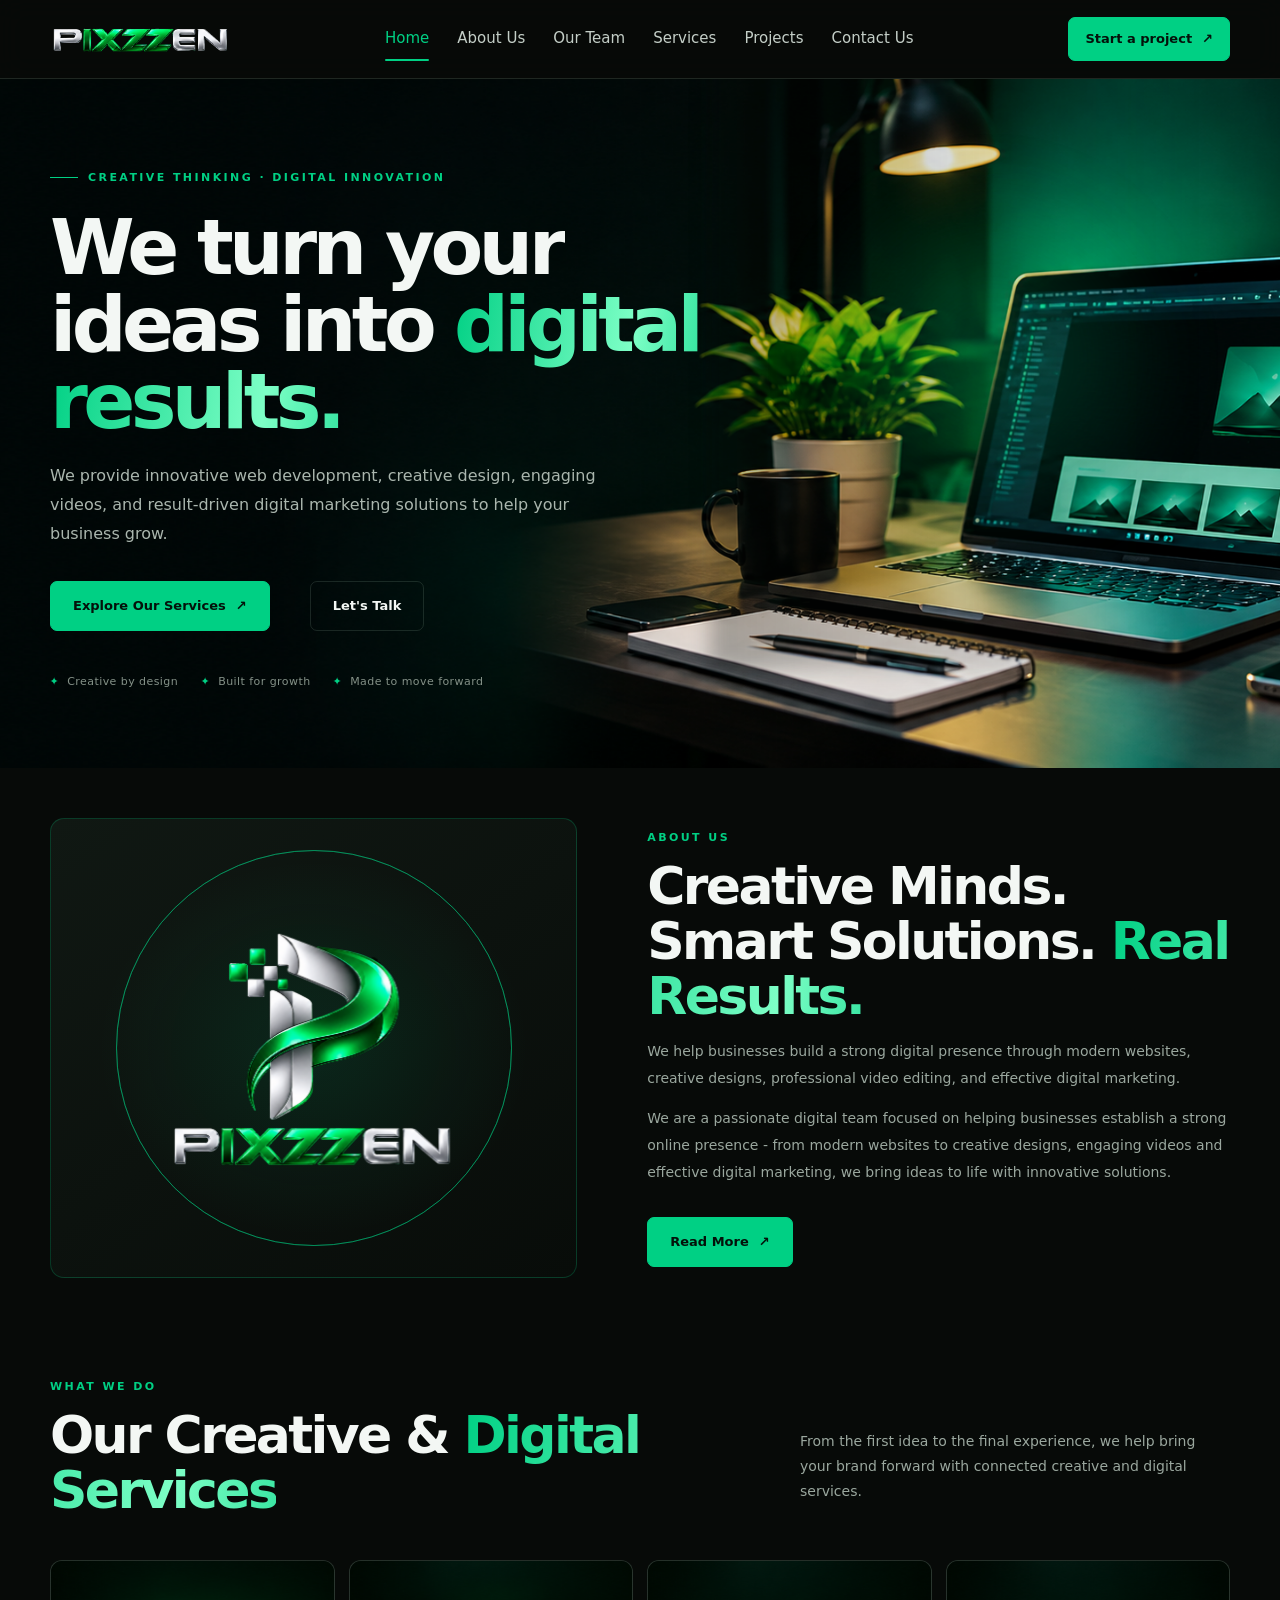
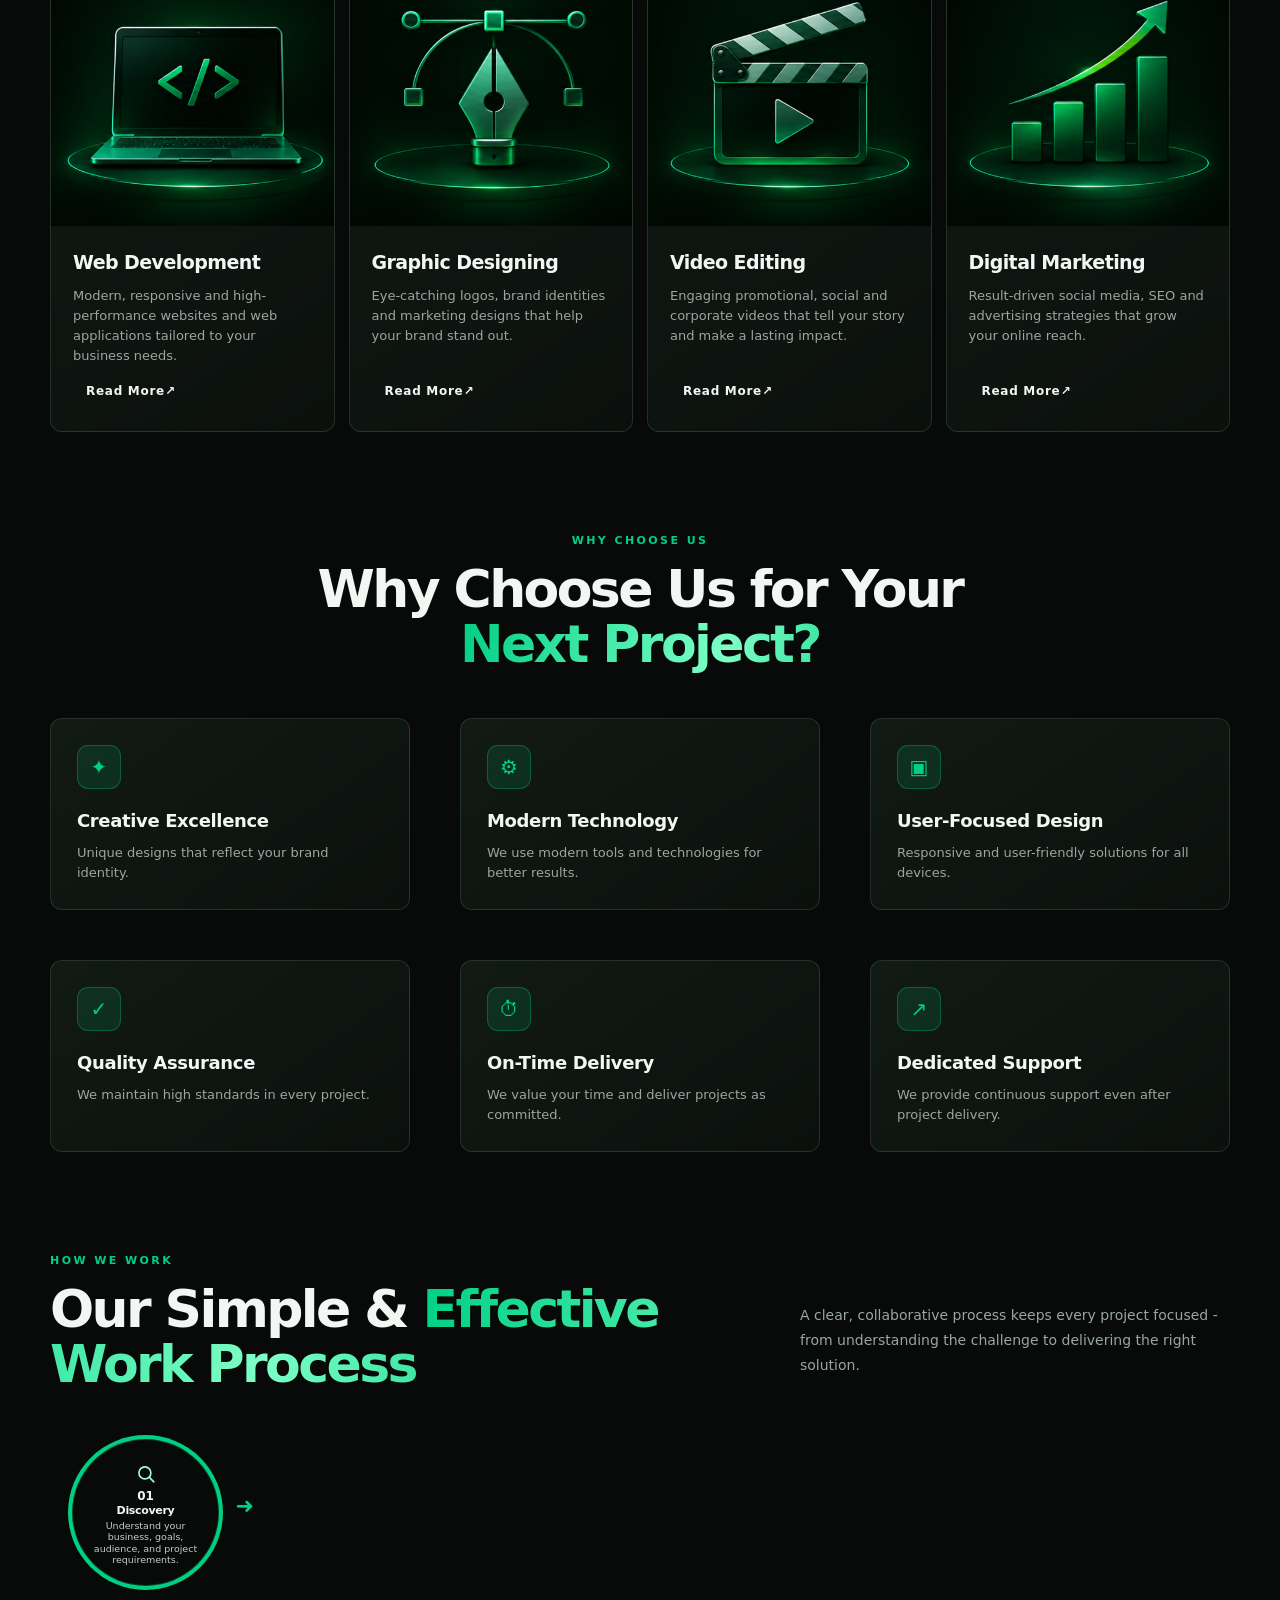
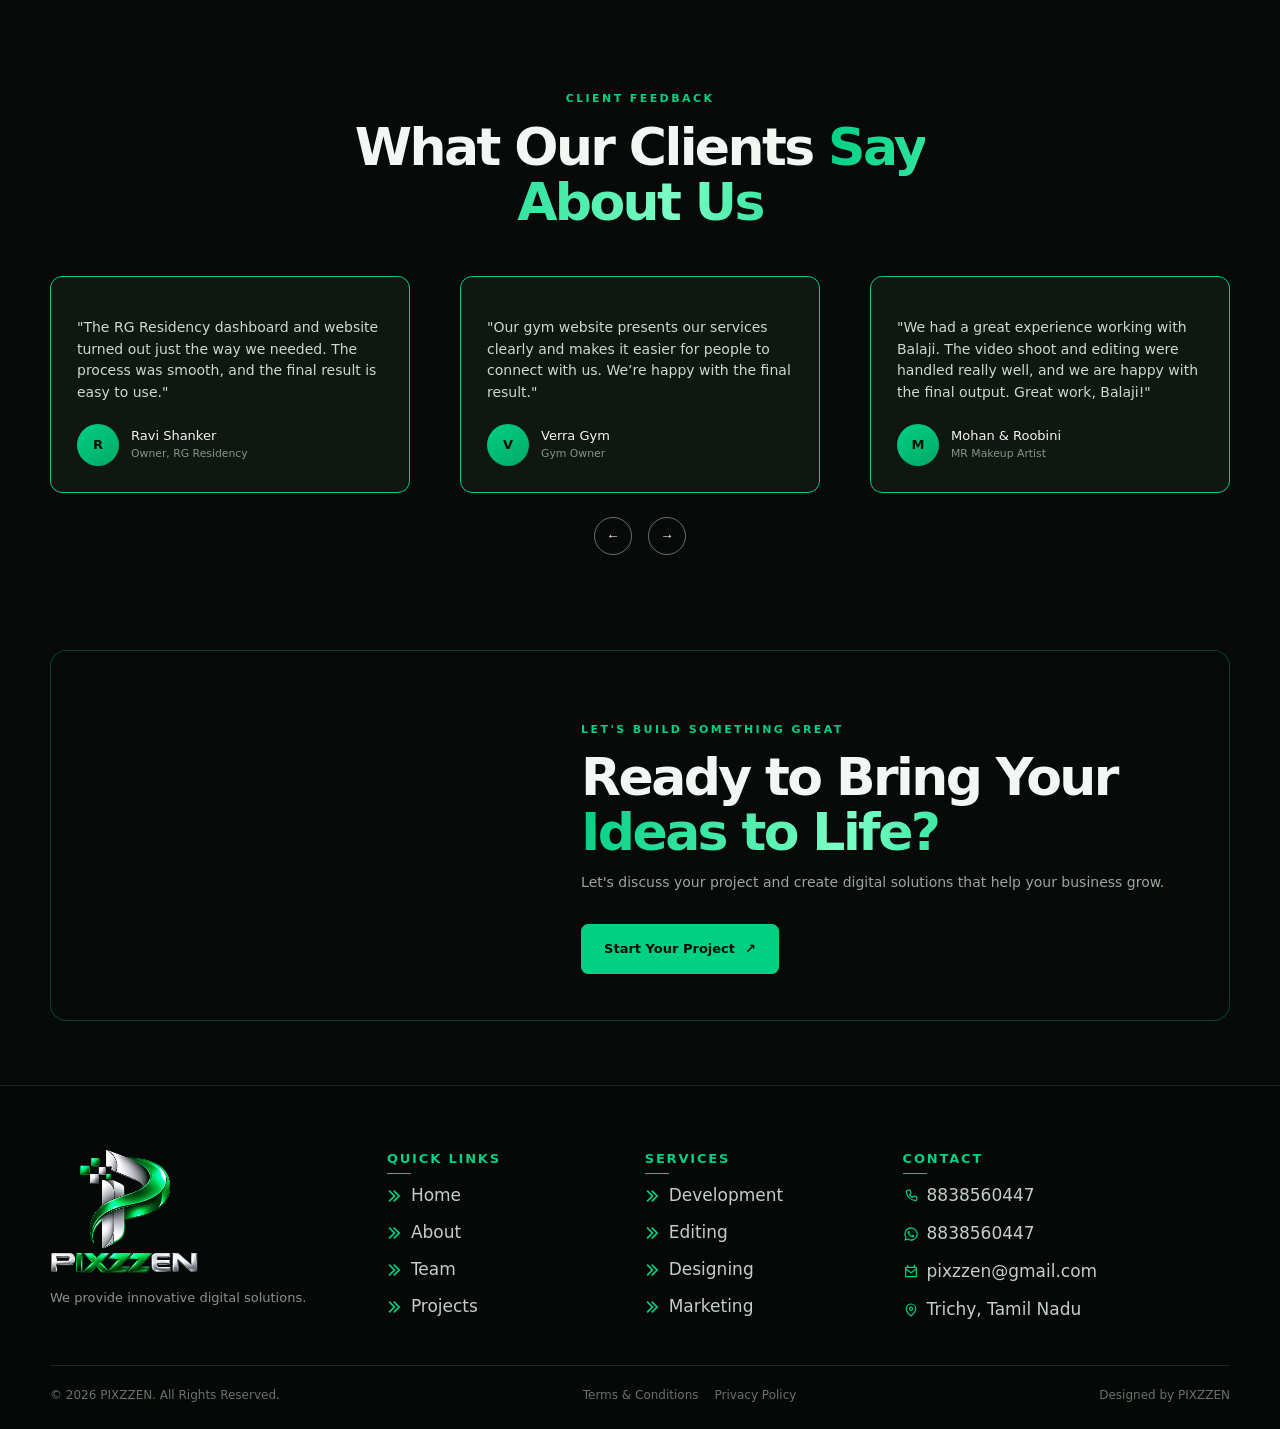
==== index.html @ 06fd7b62 "first commit" ====
<!doctype html>
<html lang="en" class="nojs">

<head>
    <meta charset="UTF-8">
    <meta name="viewport" content="width=device-width, initial-scale=1">
    <meta name="theme-color" content="#070a08">
    <meta name="description"
        content="PIXZZEN is a digital agency offering web development, graphic designing, video editing and digital marketing solutions.">
    <title>PIXZZEN - Premium Digital Agency | Web, Design, Video &amp; Marketing</title>
    <link rel="stylesheet" href="css/style.css">
    <link rel="stylesheet" href="css/animation.css">
</head>

<body class="home-page">
    <a class="skip" href="#main">Skip to content</a>
    <header class="site-header">
        <div class="wrap nav"><a class="brand" href="index.html" aria-label="PIXZZEN home"><img src="assets/website-images/pixzzen_header_logo.png" alt="PIXZZEN"></a>
            <nav class="links" id="navlinks" aria-label="Main"><a href="index.html" class="active">Home</a><a
                    href="about.html">About Us</a><a href="team.html">Our Team</a><a href="services.html">Services</a><a
                    href="projects.html">Projects</a><a href="contact.html">Contact Us</a></nav>
            <a class="btn sm" href="contact.html">Start a project <span>&#8599;</span></a>
            <button class="menu" id="menuBtn" aria-label="Toggle navigation">&#9776;</button>
        </div>
    </header>
    <main id="main">
        <section class="hero">
            <div class="wrap hero-grid">
                <div>
                    <div class="eyebrow">Creative thinking &middot; Digital innovation</div>
                    <h1>We turn your ideas into <em>digital</em> <span class="y">results.</span></h1>
                    <p class="lead">We provide innovative web development, creative design, engaging videos, and
                        result-driven digital marketing solutions to help your business grow.</p>
                    <div class="actions"><a class="btn" href="services.html">Explore Our Services <span>&#8599;</span></a><a
                            class="btn ghost" href="contact.html">Let's Talk</a></div>
                    <div class="micro"><span>Creative by design</span><span>Built for growth</span><span>Made to move
                            forward</span></div>
                </div>
                <div class="hero-art">
                    <div class="orb"><span>P<i>Z</i></span></div>
                    <div class="float f1"><strong>IDEAS &#8594; IMPACT</strong>Think beyond ordinary</div>
                    <div class="float f2"><strong>PIXZZEN</strong>Web &middot; Design &middot; Video &middot; Marketing</div>
                </div>
            </div>
        </section>

      

        <section class="section">
            <div class="wrap split">
                <div class="visual about-visual rv"><img src="assets/website-images/about-section-image.png"
                        alt="PIXZZEN logo" loading="lazy"></div>
                <div class="copy rv">
                    <div class="kicker">About Us</div>
                    <h2 class="h2">Creative Minds. Smart Solutions. <em>Real Results.</em></h2>
                    <p>We help businesses build a strong digital presence through modern websites, creative designs,
                        professional video editing, and effective digital marketing.</p>
                    <p>We are a passionate digital team focused on helping businesses establish a strong online presence
                         -  from modern websites to creative designs, engaging videos and effective digital marketing,
                        we bring ideas to life with innovative solutions.</p>
                    <div class="actions"><a class="btn" href="about.html">Read More <span>&#8599;</span></a></div>
                </div>
            </div>
        </section>

        <section class="section alt">
            <div class="wrap">
                <div class="section-head">
                    <div>
                        <div class="kicker">What We Do</div>
                        <h2 class="h2">Our Creative &amp; <em>Digital Services</em></h2>
                    </div>
                    <p class="sub">From the first idea to the final experience, we help bring your brand forward with
                        connected creative and digital services.</p>
                </div>
                <div class="cards">
                    <a class="card rv" href="services.html#web-development">
                        <div class="thumb"><img src="assets/website-images/01_web_development.png"
                                alt="Laptop and monitors showing website code" loading="lazy"></div>
                        <div class="card-body">
                            <h3>Web Development</h3>
                            <p>Modern, responsive and high-performance websites and web applications tailored to your
                                business needs.</p><span class="more">Read More</span>
                        </div>
                    </a>
                    <a class="card rv" href="services.html#graphic-designing">
                        <div class="thumb"><img src="assets/website-images/02_graphic_designing.png"
                                alt="Designer monitor with colourful artwork" loading="lazy"></div>
                        <div class="card-body">
                            <h3>Graphic Designing</h3>
                            <p>Eye-catching logos, brand identities and marketing designs that help your brand stand
                                out.</p><span class="more">Read More</span>
                        </div>
                    </a>
                    <a class="card rv" href="services.html#video-editing">
                        <div class="thumb"><img src="assets/website-images/03_video_editing.png"
                                alt="Video editing workstation with a timeline" loading="lazy"></div>
                        <div class="card-body">
                            <h3>Video Editing</h3>
                            <p>Engaging promotional, social and corporate videos that tell your story and make a lasting
                                impact.</p><span class="more">Read More</span>
                        </div>
                    </a>
                    <a class="card rv" href="services.html#digital-marketing">
                        <div class="thumb"><img src="assets/website-images/04_digital_marketing.png"
                                alt="Laptop showing a digital marketing growth chart" loading="lazy"></div>
                        <div class="card-body">
                            <h3>Digital Marketing</h3>
                            <p>Result-driven social media, SEO and advertising strategies that grow your online reach.
                            </p><span class="more">Read More</span>
                        </div>
                    </a>
                </div>
            </div>
        </section>

        <section class="section">
            <div class="wrap">
                <div class="section-head center">
                    <div class="kicker">Why Choose Us</div>
                    <h2 class="h2">Why Choose Us for Your <em>Next Project?</em></h2>
                </div>
                <div class="grid3">
                    <div class="feat rv">
                        <div class="ico">&#10022;</div>
                        <h3>Creative Excellence</h3>
                        <p>Unique designs that reflect your brand identity.</p>
                    </div>
                    <div class="feat rv">
                        <div class="ico">&#9881;</div>
                        <h3>Modern Technology</h3>
                        <p>We use modern tools and technologies for better results.</p>
                    </div>
                    <div class="feat rv">
                        <div class="ico">&#9635;</div>
                        <h3>User-Focused Design</h3>
                        <p>Responsive and user-friendly solutions for all devices.</p>
                    </div>
                    <div class="feat rv">
                        <div class="ico">&#10003;</div>
                        <h3>Quality Assurance</h3>
                        <p>We maintain high standards in every project.</p>
                    </div>
                    <div class="feat rv">
                        <div class="ico">&#9201;</div>
                        <h3>On-Time Delivery</h3>
                        <p>We value your time and deliver projects as committed.</p>
                    </div>
                    <div class="feat rv">
                        <div class="ico">&#8599;</div>
                        <h3>Dedicated Support</h3>
                        <p>We provide continuous support even after project delivery.</p>
                    </div>
                </div>
            </div>
        </section>

        <section class="section alt">
            <div class="wrap">
                <div class="section-head">
                    <div>
                        <div class="kicker">How We Work</div>
                        <h2 class="h2">Our Simple &amp; <em>Effective Work Process</em></h2>
                    </div>
                    <p class="sub">A clear, collaborative process keeps every project focused  -  from understanding the
                        challenge to delivering the right solution.</p>
                </div>
                <div class="steps">
<article class="process-step rv"><div class="process-circle"><span class="process-icon" aria-hidden="true"><svg viewBox="0 0 24 24" focusable="false"><circle cx="10.8" cy="10.8" r="6.5"/><path d="m16 16 4.5 4.5"/></svg></span><span class="process-number">01</span><h3>Discovery</h3><p>Understand your business, goals, audience, and project requirements.</p></div><span class="process-arrow" aria-hidden="true">➜</span></article>
<article class="process-step rv"><div class="process-circle"><span class="process-icon" aria-hidden="true"><svg viewBox="0 0 24 24" focusable="false"><rect x="5" y="4.5" width="14" height="17" rx="2"/><path d="M9 4.5v-2h6v2M8.5 10h7M8.5 14h7M8.5 18h4"/></svg></span><span class="process-number">02</span><h3>Planning</h3><p>Build the right strategy, creative direction, and action plan for your project.</p></div><span class="process-arrow" aria-hidden="true">➜</span></article>
<article class="process-step rv"><div class="process-circle"><span class="process-icon" aria-hidden="true"><svg viewBox="0 0 24 24" focusable="false"><path d="M9 18h6M10 21h4M8.2 14.5A7 7 0 1 1 15.8 14.5c-.9.8-1.3 1.6-1.5 2.5h-4.6c-.2-.9-.6-1.7-1.5-2.5Z"/><path d="M12 5v2M6.8 7.2l1.4 1.4M17.2 7.2l-1.4 1.4"/></svg></span><span class="process-number">03</span><h3>Concept</h3><p>Develop innovative ideas and concepts that match your brand identity.</p></div><span class="process-arrow" aria-hidden="true">➜</span></article>
<article class="process-step rv"><div class="process-circle"><span class="process-icon" aria-hidden="true"><svg viewBox="0 0 24 24" focusable="false"><path d="M14 4c2.4-1.3 5-1.5 6-1.5 0 1-.2 3.6-1.5 6L12 15l-4-4 6-7Z"/><path d="m8 11-3 .5L3 17l5-2M12 15l-.5 3L17 21l2-5M14.5 7.5h.01M5 20l3-3"/></svg></span><span class="process-number">04</span><h3>Execution</h3><p>Bring ideas to life through creative design, editing, development, and marketing.</p></div><span class="process-arrow" aria-hidden="true">➜</span></article>
<article class="process-step rv"><div class="process-circle"><span class="process-icon" aria-hidden="true"><svg viewBox="0 0 24 24" focusable="false"><path d="M7 3.5h8l4 4V21H7a2 2 0 0 1-2-2V5.5a2 2 0 0 1 2-2Z"/><path d="M15 3.5v5h4M8.5 13l2.2 2.2 4.8-4.8M8.5 18h7"/></svg></span><span class="process-number">05</span><h3>Review</h3><p>Review every detail, ensure quality, and make improvements for the best results.</p></div><span class="process-arrow" aria-hidden="true">➜</span></article>
<article class="process-step rv"><div class="process-circle"><span class="process-icon" aria-hidden="true"><svg viewBox="0 0 24 24" focusable="false"><path d="m3 8 9-5 9 5-9 5-9-5Z"/><path d="M3 12l9 5 9-5M3 16l9 5 9-5M12 13v4"/></svg></span><span class="process-number">06</span><h3>Delivery</h3><p>Deliver the final project and provide ongoing support to help your business grow.</p></div></article>
</div></div></section>
<section class="section">
            <div class="wrap">
                <div class="section-head center">
                    <div class="kicker">Client Feedback</div>
                    <h2 class="h2">What Our Clients <em>Say About Us</em></h2>
                </div>
                <div class="testimonial-slider" data-testimonial-slider>
                <div class="grid3 testimonial-track">
                    <div class="quote rv">
                        <p>&quot;The RG Residency dashboard and website turned out just the way we needed. The process was smooth, and the final result is easy to use.&quot;</p>
                        <div class="who">
                            <div class="av">R</div>
                            <div>Ravi Shanker<small>Owner, RG Residency</small></div>
                        </div>
                    </div>
                    <div class="quote rv">
                        <p>&quot;Our gym website presents our services clearly and makes it easier for people to connect with us. We’re happy with the final result.&quot;</p>
                        <div class="who">
                            <div class="av">V</div>
                            <div>Verra Gym<small>Gym Owner</small></div>
                        </div>
                    </div>
                    <div class="quote rv">
                        <p>&quot;We had a great experience working with Balaji. The video shoot and editing were handled really well, and we are happy with the final output. Great work, Balaji!&quot;</p>
                        <div class="who">
                            <div class="av">M</div>
                            <div>Mohan &amp; Roobini<small>MR Makeup Artist</small></div>
                        </div>
                    </div>
                    <div class="quote rv">
                        <p>&quot;The promotional video captured the spirit of Star Welfare Center beautifully. We’re very happy with how the final video turned out.&quot;</p>
                        <div class="who">
                            <div class="av">A</div>
                            <div>Anna Durai<small>Star Welfare Center</small></div>
                        </div>
                    </div>
                    <div class="quote rv">
                        <p>&quot;The interior and panel exterior videos showcase our property clearly and professionally. The final content was just what we needed.&quot;</p>
                        <div class="who">
                            <div class="av">R</div>
                            <div>Rajesh<small>Property, Dardy Decor</small></div>
                        </div>
                    </div>
                </div><div class="testimonial-controls" aria-label="Testimonial controls"><button type="button" data-testimonial-prev aria-label="Previous testimonials">&#8592;</button><button type="button" data-testimonial-next aria-label="Next testimonials">&#8594;</button></div></div>
            </div>
        </section>
        <section class="cta home-cta" style="padding-top:70px;">
            <div class="wrap cta-inner">
                <div>
                    <div class="kicker">Let's build something great</div>
                    <h2>Ready to Bring Your <em>Ideas to Life?</em></h2>
                    
                    <p>Let's discuss your project and create digital solutions that help your business grow.</p>
                <div style="padding-top: 30px;"><a class="btn" href="contact.html">Start Your Project
                        <span>&#8599;</span></a></div>
            </div>
                </div>
                
        </section>
    </main>
    <footer class="footer"><div class="wrap">
<div class="foot-grid">
<div class="footer-brand"><a class="footer-logo" href="index.html" aria-label="PIXZZEN home"><img src="assets/website-images/logo-footer.png" alt="PIXZZEN"></a><p>We provide innovative digital solutions.</p></div>
<div><h4>Quick Links</h4><ul class="footer-icon-links"><li><a href="index.html"><span aria-hidden="true"><svg class="footer-nav-icon" viewBox="0 0 24 24" aria-hidden="true"><path d="m3 4 8 8-8 8M11 4l8 8-8 8" fill="none" stroke="currentColor" stroke-width="3" stroke-linecap="square" stroke-linejoin="miter"/></svg></span>Home</a></li><li><a href="about.html"><span aria-hidden="true"><svg class="footer-nav-icon" viewBox="0 0 24 24" aria-hidden="true"><path d="m3 4 8 8-8 8M11 4l8 8-8 8" fill="none" stroke="currentColor" stroke-width="3" stroke-linecap="square" stroke-linejoin="miter"/></svg></span>About</a></li><li><a href="team.html"><span aria-hidden="true"><svg class="footer-nav-icon" viewBox="0 0 24 24" aria-hidden="true"><path d="m3 4 8 8-8 8M11 4l8 8-8 8" fill="none" stroke="currentColor" stroke-width="3" stroke-linecap="square" stroke-linejoin="miter"/></svg></span>Team</a></li><li><a href="projects.html"><span aria-hidden="true"><svg class="footer-nav-icon" viewBox="0 0 24 24" aria-hidden="true"><path d="m3 4 8 8-8 8M11 4l8 8-8 8" fill="none" stroke="currentColor" stroke-width="3" stroke-linecap="square" stroke-linejoin="miter"/></svg></span>Projects</a></li></ul></div>
<div><h4>Services</h4><ul class="footer-icon-links"><li><a href="services.html#web-development"><span aria-hidden="true"><svg class="footer-nav-icon" viewBox="0 0 24 24" aria-hidden="true"><path d="m3 4 8 8-8 8M11 4l8 8-8 8" fill="none" stroke="currentColor" stroke-width="3" stroke-linecap="square" stroke-linejoin="miter"/></svg></span>Development</a></li><li><a href="services.html#video-editing"><span aria-hidden="true"><svg class="footer-nav-icon" viewBox="0 0 24 24" aria-hidden="true"><path d="m3 4 8 8-8 8M11 4l8 8-8 8" fill="none" stroke="currentColor" stroke-width="3" stroke-linecap="square" stroke-linejoin="miter"/></svg></span>Editing</a></li><li><a href="services.html#graphic-designing"><span aria-hidden="true"><svg class="footer-nav-icon" viewBox="0 0 24 24" aria-hidden="true"><path d="m3 4 8 8-8 8M11 4l8 8-8 8" fill="none" stroke="currentColor" stroke-width="3" stroke-linecap="square" stroke-linejoin="miter"/></svg></span>Designing</a></li><li><a href="services.html#digital-marketing"><span aria-hidden="true"><svg class="footer-nav-icon" viewBox="0 0 24 24" aria-hidden="true"><path d="m3 4 8 8-8 8M11 4l8 8-8 8" fill="none" stroke="currentColor" stroke-width="3" stroke-linecap="square" stroke-linejoin="miter"/></svg></span>Marketing</a></li></ul></div>
<div><h4>Contact</h4><ul class="footer-icon-links"><li><a href="tel:+918838560447"><svg class="footer-contact-icon" viewBox="0 0 24 24" aria-hidden="true"><path d="M6.6 3.5 9.1 3a1.5 1.5 0 0 1 1.7 1l1 3a1.5 1.5 0 0 1-.4 1.6l-1.6 1.3a14 14 0 0 0 4.3 4.3l1.3-1.6a1.5 1.5 0 0 1 1.6-.4l3 1a1.5 1.5 0 0 1 1 1.7l-.5 2.5a2 2 0 0 1-2 1.6A16.5 16.5 0 0 1 4.9 6a2 2 0 0 1 1.7-2.5Z" fill="none" stroke="currentColor" stroke-width="1.8" stroke-linecap="round" stroke-linejoin="round"/></svg>8838560447</a></li><li><a href="https://wa.me/918838560447"><svg class="whatsapp-icon" viewBox="0 0 24 24" aria-hidden="true"><path fill="currentColor" d="M12.04 2a9.93 9.93 0 0 0-8.48 15.1L2 22l5.08-1.33A10 10 0 1 0 12.04 2Zm0 18.18a8.12 8.12 0 0 1-4.14-1.13l-.3-.18-3.01.79.8-2.93-.2-.31a8.16 8.16 0 1 1 6.85 3.76Zm4.48-6.1c-.25-.13-1.48-.73-1.71-.81-.23-.09-.4-.13-.57.13-.17.25-.65.81-.8.98-.15.17-.3.19-.55.06-.25-.13-1.06-.39-2.02-1.24-.75-.67-1.25-1.49-1.4-1.74-.15-.25-.02-.39.11-.52.11-.11.25-.3.38-.45.13-.15.17-.25.25-.42.08-.17.04-.32-.02-.45-.06-.13-.57-1.37-.78-1.87-.2-.49-.41-.42-.57-.43h-.49c-.17 0-.45.06-.68.32-.23.25-.89.87-.89 2.12s.91 2.46 1.04 2.63c.13.17 1.79 2.73 4.34 3.83.61.26 1.09.42 1.46.54.61.19 1.17.16 1.61.1.49-.07 1.48-.61 1.69-1.2.21-.59.21-1.09.15-1.2-.06-.1-.23-.16-.49-.29Z"/></svg>8838560447</a></li><li><a href="mailto:pixzzen@gmail.com"><svg class="footer-contact-icon" viewBox="0 0 24 24" aria-hidden="true"><path d="M4 5h16v14H4zM4 7l8 6 8-6" fill="none" stroke="currentColor" stroke-width="1.8" stroke-linecap="round" stroke-linejoin="round"/><path d="M7 2v3m10-3v3" fill="none" stroke="currentColor" stroke-width="1.8" stroke-linecap="round"/></svg>pixzzen@gmail.com</a></li><li><span class="footer-address"><svg class="footer-contact-icon" viewBox="0 0 24 24" aria-hidden="true"><path d="M19 10c0 5-7 11-7 11S5 15 5 10a7 7 0 1 1 14 0Z" fill="none" stroke="currentColor" stroke-width="1.8"/><circle cx="12" cy="10" r="2.3" fill="none" stroke="currentColor" stroke-width="1.8"/></svg>Trichy, Tamil Nadu</span></li></ul></div>
</div>
<div class="foot-bottom"><span>&copy; <span id="year">2026</span> PIXZZEN. All Rights Reserved.</span><span class="foot-legal"><a href="#">Terms &amp; Conditions</a><a href="#">Privacy Policy</a></span><span>Designed by PIXZZEN</span></div>
</div></footer>
    
    <script src="js/main.js"></script>
    <script src="js/animation.js"></script>
</body>

</html>
---- css/style.css ----
:root {
    --bg: #070a08;
    --bg2: #0b100d;
    --panel: #101612;
    --panel2: #141d17;
    --green: #00d084;
    --green2: #00a968;
    --green-soft: #7dffc6;
    --yellow: #00d084;
    --yellow-soft: #ffe9a8;
    --text: #f3f7f4;
    --muted: #9aa79e;
    --line: rgba(214, 255, 231, .12);
    --max: 1180px
}

* {
    box-sizing: border-box
}

html {
    scroll-behavior: smooth
}

body {
    margin: 0;
    background: var(--bg);
    color: var(--text);
    font-family: Inter, ui-sans-serif, system-ui, -apple-system, "Segoe UI", sans-serif;
    line-height: 1.55;
    -webkit-font-smoothing: antialiased
}

a {
    color: inherit;
    text-decoration: none
}

img {
    max-width: 100%;
    display: block
}

.wrap {
    width: min(var(--max), calc(100% - 48px));
    margin: auto
}

.skip {
    position: absolute;
    left: -999px
}

.skip:focus {
    left: 10px;
    top: 10px;
    background: var(--green);
    color: #04110a;
    padding: 8px 12px;
    z-index: 99;
    border-radius: 6px
}

/* header */
.site-header {
    position: sticky;
    top: 0;
    z-index: 50;
    background: rgba(7, 10, 8, .86);
    backdrop-filter: blur(14px);
    border-bottom: 1px solid var(--line)
}

.nav {
    height: 78px;
    display: flex;
    align-items: center;
    justify-content: space-between;
    gap: 20px
}

.brand {
    display: flex;
    align-items: center;
    gap: 10px;
    font-weight: 850;
    letter-spacing: .04em;
    font-size: 21px
}

.brand img {
    display: block;
    width: 180px;
    height: auto;
    max-height: 44px;
    object-fit: contain;
}

.brand svg {
    width: 40px;
    height: 40px
}

.brand b {
    color: var(--green)
}

.links {
    display: flex;
    gap: 28px;
    align-items: center;
    color: #c4cec7;
    font-size: 15px
}

.links a {
    position: relative;
    padding: 6px 0;
    transition: .2s
}

.links a:hover,
.links a.active {
    color: var(--green)
}

.links a.active:after {
    content: "";
    position: absolute;
    left: 0;
    right: 0;
    bottom: -4px;
    height: 2px;
    background: var(--yellow);
    border-radius: 2px
}

.btn {
    display: inline-flex;
    align-items: center;
    justify-content: center;
    gap: 10px;
    padding: 14px 22px;
    border-radius: 7px;
    background: var(--green);
    color: #04110a;
    font-size: 13px;
    font-weight: 800;
    transition: .2s;
    border: 1px solid var(--green);
    cursor: pointer;
    font-family: inherit
}

.btn:hover {
    background: #20e69c;
    transform: translateY(-2px)
}

.btn.ghost {
    background: transparent;
    color: var(--text);
    border-color: var(--line)
}

.btn.ghost:hover {
    border-color: var(--green);
    color: var(--green)
}

.btn.sm {
    padding: 11px 16px
}

.menu {
    display: none;
    background: none;
    border: 0;
    color: #fff;
    font-size: 26px;
    cursor: pointer
}

/* hero */
.hero {
    position: relative;
    overflow: hidden;
    padding: 90px 0 78px;
    min-height: 620px;
    display: flex;
    align-items: center;
    background: #050a08 url("../assets/website-images/home-page%20banner%20image.png") center / cover no-repeat
}

.hero:before {
    content: "";
    position: absolute;
    width: 650px;
    height: 650px;
    right: -80px;
    top: -60px;
    background: linear-gradient(90deg, rgba(5, 10, 8, .3), transparent 75%);
    filter: blur(10px)
}

.hero:after {
    content: "";
    position: absolute;
    display: none;
    right: 7%;
    top: 12%;
    width: 390px;
    height: 470px;
    border: 1px solid rgba(0, 208, 132, .18);
    border-radius: 48% 52% 58% 42%;
    transform: rotate(32deg);
    box-shadow: 0 0 100px rgba(0, 208, 132, .07), inset 0 0 80px rgba(0, 208, 132, .05);
    pointer-events: none
}

.hero-grid {
    position: relative;
    z-index: 1;
    display: grid;
    grid-template-columns: minmax(0, 1fr);
    align-items: center
}

.hero-grid>div:first-child {
    max-width: 650px
}

.hero-art {
    display: none !important
}

.eyebrow,
.kicker {
    color: var(--green);
    font-size: 11px;
    font-weight: 800;
    letter-spacing: .22em;
    text-transform: uppercase
}

.eyebrow {
    display: flex;
    align-items: center;
    gap: 10px
}

.eyebrow:before {
    content: "";
    height: 1px;
    width: 28px;
    background: var(--yellow)
}

h1 {
    font-size: clamp(44px, 6vw, 78px);
    line-height: 1;
    letter-spacing: -.06em;
    margin: 24px 0 22px;
    max-width: 720px
}

h1 em {
    font-style: normal;
    color: var(--green)
}

h1 .y {
    color: var(--yellow)
}

.lead {
    max-width: 560px;
    color: #aab6ae;
    font-size: 16px;
    line-height: 1.8
}

.actions {
    display: flex;
    gap: 40px;
    flex-wrap: wrap;
    margin-top: 32px
}

.micro {
    display: flex;
    gap: 22px;
    margin-top: 42px;
    color: #849188;
    font-size: 11px;
    letter-spacing: .04em;
    flex-wrap: wrap
}

.micro span:before {
    content: "✦";
    color: var(--yellow);
    margin-right: 8px
}

.hero-art {
    height: 440px;
    position: relative;
    display: grid;
    place-items: center
}

.orb {
    width: 320px;
    height: 320px;
    border-radius: 50%;
    background: radial-gradient(circle at 35% 28%, #50ffc0 0, #00b975 13%, #075a3c 34%, #07150e 63%, #030604 72%);
    box-shadow: 0 0 80px rgba(0, 208, 132, .22), inset -25px -35px 55px #020604, inset 14px 12px 30px rgba(255, 255, 255, .18);
    position: relative;
    display: grid;
    place-items: center
}

.orb:before,
.orb:after {
    content: "";
    position: absolute;
    inset: -26px;
    border: 1px solid rgba(0, 208, 132, .38);
    border-radius: 50%;
    transform: rotateX(68deg) rotateZ(-25deg)
}

.orb:after {
    inset: -55px;
    transform: rotateX(68deg) rotateZ(40deg);
    border-color: rgba(245, 200, 76, .28)
}

.orb span {
    font-size: 84px;
    font-weight: 900;
    letter-spacing: -.08em;
    color: #eafff5;
    text-shadow: 0 12px 30px rgba(0, 0, 0, .55);
    position: relative;
    z-index: 2
}

.orb span i {
    font-style: normal;
    color: var(--yellow)
}

.float {
    position: absolute;
    background: rgba(14, 24, 18, .8);
    border: 1px solid var(--line);
    backdrop-filter: blur(12px);
    padding: 12px 15px;
    border-radius: 9px;
    color: #dce8df;
    font-size: 11px;
    letter-spacing: .04em
}

.float strong {
    display: block;
    color: var(--green);
    font-size: 13px;
    margin-bottom: 3px
}

.float.f1 {
    top: 50px;
    right: 0
}

.float.f2 {
    bottom: 45px;
    left: 0
}

.float.f2 strong {
    color: var(--yellow)
}

/* marquee */
.strip {
    border-block: 1px solid var(--line);
    background: var(--bg2);
    overflow: hidden;
    padding: 16px 0
}

.strip-track {
    display: flex;
    gap: 50px;
    width: max-content;
    animation: slide 28s linear infinite;
    color: #c4cec7;
    font-weight: 700;
    font-size: 14px;
    letter-spacing: .08em;
    text-transform: uppercase
}

.strip-track span:before {
    content: "✦";
    color: var(--yellow);
    margin-right: 50px
}

@keyframes slide {
    to {
        transform: translateX(-50%)
    }
}

/* sections */
.section {
    padding: 50px 0
}

.alt {
    background: var(--bg2);

}

.section-head {
    display: flex;
    align-items: end;
    justify-content: space-between;
    gap: 30px;
    margin-bottom: 42px
}

.section-head.center {
    display: block;
    text-align: center;
    max-width: 720px;
    margin: 0 auto 46px
}

.h2 {
    font-size: clamp(32px, 4.4vw, 52px);
    line-height: 1.06;
    letter-spacing: -.05em;
    margin: 13px 0 0
}

.h2 em {
    font-style: normal;
    color: var(--green)
}

.sub {
    color: var(--muted);
    max-width: 430px;
    font-size: 14px;
    line-height: 1.8
}

.section-head.center .sub {
    max-width: none;
    margin: 16px auto 0
}

/* cards */
.cards {
    display: grid;
    grid-template-columns: repeat(4, 1fr);
    gap: 14px
}

.card {
    background: linear-gradient(145deg, #121a15, #0b100d);
    border: 1px solid var(--line);
    border-radius: 12px;
    overflow: hidden;
    transition: .25s;
    display: flex;
    flex-direction: column
}

.card:hover {
    transform: translateY(-5px);
    border-color: rgba(0, 208, 132, .55)
}

.thumb {
    aspect-ratio: 16/15;
    background: radial-gradient(circle at 30% 20%, rgba(0, 208, 132, .28), transparent 60%), linear-gradient(145deg, #16241b, #0b100d);
    overflow: hidden
}

.thumb img {
    width: 100%;
    height: 100%;
    object-fit: cover
}

.card-body {
    padding: 22px;
    display: flex;
    flex-direction: column;
    gap: 8px;
    flex: 1
}

.card h3 {
    margin: 0;
    font-size: 19px;
    letter-spacing: -.03em
}

.card p {
    margin: 0;
    font-size: 13px;
    color: var(--muted)
}

.more {
    margin-top: auto;
    padding-top: 10px;
    color: var(--green);
    font-size: 12px;
    font-weight: 800;
    letter-spacing: .06em
}

.more:after {
    content: " ↗"
}

.card:hover .more {
    color: var(--yellow)
}

.grid3 {
    display: grid;
    grid-template-columns: repeat(3, 1fr);
    gap: 50px
}

.feat {
    background: linear-gradient(145deg, #121a15, #0b100d);
    border: 1px solid var(--line);
    border-radius: 12px;
    padding: 26px;
    transition: .25s
}

.feat:hover {
    border-color: rgba(245, 200, 76, .5);
    transform: translateY(-4px)
}

.ico {
    width: 44px;
    height: 44px;
    border-radius: 11px;
    display: grid;
    place-items: center;
    background: rgba(0, 208, 132, .12);
    color: var(--green);
    font-size: 20px;
    margin-bottom: 18px;
    border: 1px solid rgba(0, 208, 132, .3)
}

.feat h3 {
    margin: 0 0 8px;
    font-size: 18px;
    letter-spacing: -.02em
}

.feat p {
    margin: 0;
    color: var(--muted);
    font-size: 13px
}

/* process */
.steps {
    display: grid;
    grid-template-columns: repeat(3, 1fr);
    gap: 14px;
    counter-reset: s
}

.step {
    position: relative;
    background: linear-gradient(145deg, #14231a, #090d0a);
    border: 1px solid var(--line);
    border-radius: 12px;
    padding: 30px;
    overflow: hidden
}

.step:before {
    content: "";
    position: absolute;
    width: 220px;
    height: 220px;
    border-radius: 50%;
    right: -60px;
    top: -90px;
    background: radial-gradient(circle, rgba(0, 208, 132, .25), transparent 70%)
}

.num {
    position: relative;
    color: var(--yellow);
    font-size: 12px;
    letter-spacing: .18em;
    font-weight: 800
}

.step h3 {
    position: relative;
    margin: 26px 0 8px;
    font-size: 22px;
    letter-spacing: -.03em
}

.step p {
    position: relative;
    margin: 0;
    color: var(--muted);
    font-size: 13px
}

/* Process timeline */
.steps {
    position: relative;
    display: grid;
    grid-template-columns: repeat(6, minmax(0, 1fr));
    gap: 12px;
    counter-reset: none;
}

.process-route {
    position: absolute;
    z-index: 0;
    top: 34px;
    left: 0;
    width: 100%;
    height: 62px;
    overflow: visible;
}

.process-route path {
    fill: none;
    stroke: rgba(243, 247, 244, .85);
    stroke-width: 3;
    stroke-dasharray: 8 8;
}

.route-dots circle {
    fill: #effff6;
    stroke: var(--green);
    stroke-width: 5;
}

.process-step {
    position: relative;
    z-index: 1;
    min-width: 0;
    text-align: center;
    padding: 0 4px;
}

.process-pin {
    width: 76px;
    height: 76px;
    margin: 0 auto 30px;
    border: 3px solid var(--green);
    border-radius: 50%;
    background: radial-gradient(circle at 50% 35%, #123d2b, #07130d 75%);
    box-shadow: 0 0 22px rgba(0, 208, 132, .15);
    display: grid;
    place-items: center;
    position: relative;
}

.process-pin:after {
    content: "";
    position: absolute;
    left: 50%;
    bottom: -23px;
    width: 20px;
    height: 20px;
    background: linear-gradient(145deg, var(--green), #087b54);
    clip-path: polygon(0 0, 100% 0, 50% 100%);
    transform: translateX(-50%);
    z-index: -1;
}

.process-pin svg {
    width: 42px;
    height: 42px;
    fill: none;
    stroke: #baffdf;
    stroke-width: 3;
    stroke-linecap: round;
    stroke-linejoin: round;
}

.process-step h3 {
    margin: 0 0 10px;
    font-size: clamp(15px, 1.35vw, 21px);
    line-height: 1.25;
    letter-spacing: -.03em;
    white-space: nowrap;
}

.process-step h3 span {
    color: var(--green);
}

.process-step p {
    max-width: 205px;
    margin: 0 auto;
    color: #c4cec7;
    font-size: 14px;
    line-height: 1.55;
}

/* testimonials */
.quote {
    background: var(--panel);
    border: 1px solid var(--line);
    border-radius: 12px;
    padding: 26px
}

.stars {
    color: var(--yellow);
    letter-spacing: 3px;
    font-size: 14px
}

.quote p {
    color: #cdd8d0;
    font-size: 14px;
    margin: 14px 0 20px
}

.who {
    display: flex;
    align-items: center;
    gap: 12px;
    font-size: 13px
}

.who small {
    display: block;
    color: #87948b
}

.av {
    width: 42px;
    height: 42px;
    border-radius: 50%;
    background: linear-gradient(145deg, var(--green), var(--green2));
    color: #04110a;
    display: grid;
    place-items: center;
    font-weight: 900
}

/* cta */
.cta {
    padding: 75px 0;
    background: linear-gradient(100deg, rgba(0, 208, 132, .14), transparent 65%), #0e1510;
    border-block: 1px solid rgba(0, 208, 132, .18)
}

.cta-inner {
    display: flex;
    align-items: center;
    justify-content: space-between;
    gap: 30px
}

.cta h2 {
    font-size: clamp(32px, 4.4vw, 52px);
    letter-spacing: -.05em;
    line-height: 1.06;
    margin: 12px 0
}

.cta h2 em {
    font-style: normal;
    color: var(--yellow)
}

.cta p {
    color: var(--muted);
    font-size: 14px;
    margin: 0
}

/* inner page banner */
.page-banner {
    position: relative;
    overflow: hidden;
    padding: 90px 0 70px;
    border-bottom: 1px solid var(--line);
    background: radial-gradient(ellipse at 85% 0, rgba(0, 208, 132, .16), transparent 60%), var(--bg)
}

.crumbs {
    display: flex;
    gap: 8px;
    font-size: 12px;
    color: var(--muted);
    margin-bottom: 18px
}

.crumbs a:hover {
    color: var(--green)
}

.crumbs b {
    color: var(--yellow);
    font-weight: 600
}

.page-banner h1 {
    font-size: clamp(40px, 5.4vw, 64px);
    margin: 0 0 14px
}

.page-banner p {
    color: #aab6ae;
    max-width: 600px;
    margin: 0;
    font-size: 16px
}

/* About page title section */
.about-banner {
    background: var(--bg);
    text-align: center;
}

.about-banner .crumbs {
    justify-content: center;
}

.about-banner p {
    margin-inline: auto;
}

/* about */
.split {
    display: grid;
    grid-template-columns: .95fr 1.05fr;
    gap: 70px;
    align-items: center
}

.visual {
    border: 1px solid rgba(0, 208, 132, .22);
    border-radius: 14px;
    overflow: hidden;
    min-height: 340px;
    background: radial-gradient(ellipse at 50% 48%, rgba(0, 208, 132, .2), transparent 60%), linear-gradient(145deg, #111a14, #080b09);
    position: relative
}

.visual img {
    width: 100%;
    height: 100%;
    object-fit: cover;
    min-height: 340px
}

.about-visual {
    min-height: 460px;
    display: grid;
    place-items: center;
    background: radial-gradient(ellipse at center, rgba(0, 208, 132, .11), transparent 58%), linear-gradient(145deg, #101813, #080c09);
}

.about-visual:after {
    content: "";
    position: absolute;
    width: 75%;
    aspect-ratio: 1;
    border: 1px solid rgba(0, 208, 132, .38);
    border-radius: 50%;
}

.about-visual img {
    position: relative;
    z-index: 1;
    width: 54%;
    height: auto;
    min-height: 0;
    object-fit: contain;
}

.copy p {
    color: var(--muted);
    font-size: 14px;
    line-height: 1.9
}

.stats {
    display: grid;
    grid-template-columns: repeat(4, 1fr);
    gap: 14px
}

.stat {
    text-align: center;
    border: 1px solid var(--line);
    border-radius: 12px;
    padding: 28px 12px;
    background: var(--panel)
}

.stat strong {
    display: block;
    font-size: 40px;
    letter-spacing: -.04em;
    color: var(--green)
}

.stat span {
    font-size: 12px;
    color: var(--muted);
    letter-spacing: .06em;
    text-transform: uppercase
}

.stat:nth-child(even) strong {
    color: var(--yellow)
}

.timeline {
    display: grid;
    gap: 18px;
    margin-top: 28px
}

.tl {
    border-left: 2px solid var(--green);
    padding-left: 16px
}

.tl h3 {
    margin: 0 0 4px;
    font-size: 16px
}

.tl p {
    margin: 0
}

.tl:nth-child(2) {
    border-color: var(--yellow)
}

.banner-line {
    padding: 70px 0;
    text-align: center;
    background: linear-gradient(100deg, rgba(0, 208, 132, .12), rgba(245, 200, 76, .06)), #0e1510;
    border-block: 1px solid rgba(0, 208, 132, .18)
}

.banner-line h2 {
    margin: 0;
    font-size: clamp(26px, 3.6vw, 42px);
    letter-spacing: -.04em
}

/* services page */
.svc {
    display: grid;
    grid-template-columns: 1fr 1fr;
    gap: 60px;
    align-items: center;
    padding: 70px 0;
    border-bottom: 1px solid var(--line)
}

.svc:last-of-type {
    border-bottom: 0
}

.svc.rev .visual {
    order: 2
}

.svc h2 {
    font-size: clamp(28px, 3.6vw, 42px);
    letter-spacing: -.04em;
    margin: 10px 0 14px
}

.svc p {
    color: var(--muted);
    font-size: 14px;
    line-height: 1.85
}

.tags {
    display: flex;
    flex-wrap: wrap;
    gap: 8px;
    margin-top: 20px
}

.tags span {
    font-size: 12px;
    padding: 7px 13px;
    border-radius: 99px;
    border: 1px solid var(--line);
    background: var(--panel);
    color: #d8e1db
}

.tags span:nth-child(odd) {
    border-color: rgba(0, 208, 132, .4);
    color: var(--green-soft)
}

.tags span:nth-child(even) {
    border-color: rgba(245, 200, 76, .4);
    color: var(--yellow-soft)
}

/* team */
.team {
    display: grid;
    grid-template-columns: repeat(4, 1fr);
    gap: 14px
}

.member {
    text-align: center;
    background: linear-gradient(145deg, #121a15, #0b100d);
    border: 1px solid var(--line);
    border-radius: 14px;
    padding: 30px 20px;
    transition: .25s
}

.member:hover {
    transform: translateY(-5px);
    border-color: rgba(0, 208, 132, .55)
}

.photo {
    width: 110px;
    height: 110px;
    margin: 0 auto 18px;
    border-radius: 50%;
    display: grid;
    place-items: center;
    font-size: 36px;
    font-weight: 900;
    color: #04110a;
    background: linear-gradient(145deg, var(--green), var(--green2));
    border: 4px solid rgba(0, 208, 132, .25);
    overflow: hidden
}

.member:nth-child(even) .photo {
    background: linear-gradient(145deg, var(--yellow), #d9a92c);
    border-color: rgba(245, 200, 76, .25)
}

.photo img {
    width: 100%;
    height: 100%;
    object-fit: cover
}

.member h3 {
    margin: 0;
    font-size: 18px
}

.role {
    color: var(--green);
    font-size: 12px;
    letter-spacing: .12em;
    text-transform: uppercase;
    font-weight: 800;
    margin: 6px 0 12px
}

.member p {
    margin: 0;
    font-size: 13px;
    color: var(--muted)
}

/* projects */
.project-update-section {
    padding: 38px 0 72px
}

.project-update {
    position: relative;
    display: grid;
    grid-template-columns: minmax(0, 1fr) minmax(320px, .78fr);
    column-gap: 26px;
    row-gap: 24px;
    align-items: center;
    overflow: hidden;
    padding: clamp(30px, 5vw, 58px);
    border: 2px solid #00e6a0;
    border-radius: 30px;
    background: radial-gradient(ellipse at 78% 42%, rgba(0, 176, 105, .2), transparent 40%), #03100b;
    box-shadow: inset 0 0 70px rgba(0, 186, 112, .08);
}

.project-update-copy {
    position: relative;
    z-index: 1;
}

.project-update-label {
    display: inline-flex;
    align-items: center;
    gap: 12px;
    padding: 9px 19px;
    border: 2px solid #00dfa0;
    border-radius: 99px;
    background: rgba(0, 217, 143, .12);
    color: #f5fff9;
    font-size: 16px;
    font-weight: 800;
}

.project-update-label span {
    font-size: 21px;
}

.project-update h2 {
    margin: 16px 0 14px;
    color: #f7faf8;
    font-size: clamp(30px, 4vw, 48px);
    line-height: 1.08;
    letter-spacing: -.045em;
}

.project-update h2 em {
    color: #00dfa0;
    font-style: normal;
}

.project-update-intro {
    max-width: 690px;
    margin: 0 0 19px;
    color: #eef5f0;
    font-size: clamp(15px, 1.55vw, 19px);
    line-height: 1.55;
}

.project-status-list {
    display: grid;
    gap: 9px;
    margin: 0;
    padding: 0;
    list-style: none;
}

.project-status-list li {
    display: grid;
    grid-template-columns: 34px minmax(0, 1fr) auto;
    align-items: center;
    gap: 12px;
    min-height: 54px;
    padding: 8px 12px;
    border: 1px solid rgba(0, 207, 133, .3);
    border-radius: 13px;
    background: rgba(0, 16, 10, .66);
    color: #f5faf7;
    font-size: 15px;
}

.status-icon {
    color: #00dfa0;
    font-size: 25px;
    font-weight: 900;
    text-align: center;
}

.status-pill {
    padding: 7px 13px;
    border-radius: 99px;
    background: linear-gradient(110deg, #087e4a, #00965b);
    color: #fff;
    font-size: 12px;
    font-weight: 800;
    text-align: center;
    white-space: nowrap;
}

.project-update-art {
    position: relative;
    z-index: 0;
    width: calc(93% + 20px);
    margin: -170px -20px -10px 27px;
}

.project-update-art img {
    display: block;
    width: 100%;
    height: auto;
    filter: drop-shadow(0 18px 24px rgba(0, 0, 0, .28));
}

.project-update-note {
    grid-column: 1 / -1;
    display: flex;
    align-items: center;
    gap: 22px;
    padding: 14px 22px;
    border: 2px solid #55f3af;
    border-radius: 15px;
    background: linear-gradient(100deg, rgba(10, 113, 67, .66), rgba(0, 83, 49, .68));
    color: #f4fff8;
}

.project-update-note>span {
    flex: 0 0 auto;
    font-size: 34px;
    line-height: 1;
}

.project-update-note p {
    margin: 0;
    font-size: clamp(14px, 1.55vw, 19px);
    line-height: 1.45;
}

.project-update-cta {
    grid-column: 1 / -1;
    position: relative;
    padding: 3px 0 6px;
    text-align: center;
}

.project-update-cta h2 {
    margin: 0 0 8px;
    font-size: clamp(30px, 4vw, 44px);
}

.project-update-cta p {
    margin: 0;
    color: #f3f8f4;
    font-size: clamp(15px, 1.7vw, 20px);
}

.project-update-actions {
    display: flex;
    justify-content: center;
    gap: 18px;
    flex-wrap: wrap;
    margin-top: 25px;
}

.project-update-actions .btn {
    display: inline-flex;
    align-items: center;
    gap: 12px;
}

.project-update-actions .btn:first-child {
    background: linear-gradient(110deg, #00dfa0, #00c47f);
    color: #03110b;
}

.project-update-actions .btn.ghost {
    border-color: #f4f8f5;
    color: #f4f8f5;
}

@media (max-width: 760px) {
    .project-update-section {
        padding: 24px 0 48px;
    }

    .project-update {
        grid-template-columns: 1fr;
        gap: 8px;
        border-radius: 22px;
    }

    .project-update-art {
        grid-row: 2;
        max-width: 440px;
        width: 100%;
        justify-self: center;
        margin: -10px 0 -4px;
    }

    .project-update-note {
        grid-row: 3;
        gap: 14px;
        padding: 13px 15px;
    }

    .project-update-cta {
        grid-row: 4;
    }

    .project-status-list li {
        grid-template-columns: 30px minmax(0, 1fr) auto;
        gap: 8px;
        font-size: 13px;
    }

    .status-pill {
        padding: 7px 9px;
        font-size: 11px;
    }
}

.filters {
    display: flex;
    gap: 10px;
    flex-wrap: wrap;
    justify-content: center;
    margin-bottom: 34px
}

.chip {
    background: transparent;
    color: #c4cec7;
    border: 1px solid var(--line);
    border-radius: 99px;
    padding: 10px 18px;
    font-size: 13px;
    font-weight: 700;
    cursor: pointer;
    font-family: inherit;
    transition: .2s
}

.chip:hover {
    border-color: var(--green);
    color: var(--green)
}

.chip.on {
    background: var(--green);
    color: #04110a;
    border-color: var(--green)
}

.projects {
    display: grid;
    grid-template-columns: repeat(3, 1fr);
    gap: 16px
}

.proj {
    border: 1px solid var(--line);
    border-radius: 14px;
    overflow: hidden;
    background: var(--panel);
    transition: .25s
}

.proj:hover {
    transform: translateY(-5px);
    border-color: rgba(245, 200, 76, .5)
}

.proj .thumb {
    aspect-ratio: 16/11;
    display: grid;
    place-items: center;
    color: rgba(255, 255, 255, .12);
    font-size: 56px;
    font-weight: 900
}

.proj-body {
    padding: 20px
}

.tag {
    font-size: 10px;
    color: var(--green);
    letter-spacing: .16em;
    text-transform: uppercase;
    font-weight: 800
}

.proj h3 {
    margin: 8px 0 6px;
    font-size: 19px;
    letter-spacing: -.03em
}

.proj p {
    margin: 0;
    font-size: 13px;
    color: var(--muted)
}

.badge {
    display: inline-block;
    margin-top: 12px;
    font-size: 10px;
    padding: 4px 9px;
    border-radius: 99px;
    background: rgba(245, 200, 76, .12);
    color: var(--yellow);
    border: 1px solid rgba(245, 200, 76, .35);
    letter-spacing: .08em;
    text-transform: uppercase
}

.proj.hide {
    display: none
}

/* contact */
.contact-grid {
    display: grid;
    grid-template-columns: .85fr 1.15fr;
    gap: 40px;
    align-items: start
}

.contact-grid>*,
.fields>div {
    min-width: 0;
}

.info {
    display: grid;
    gap: 16px;
    margin-top: 26px
}

.info a,
.info div {
    display: flex;
    gap: 16px;
    align-items: center;
    padding: 17px 20px;
    border: 1px solid var(--line);
    border-radius: 12px;
    background: var(--panel);
    font-size: 14px;
    transition: .2s
}

.info a:hover,
.info div:hover {
    border-color: var(--green)
}

.info small {
    display: block;
    color: var(--green);
    font-size: 11px;
    letter-spacing: .14em;
    text-transform: uppercase;
    font-weight: 800;
    margin-bottom: 2px
}

.info .ic {
    display: grid;
    place-items: center;
    flex: 0 0 44px;
    width: 44px;
    height: 44px;
    border: 1px solid rgba(0, 208, 132, .38);
    border-radius: 50%;
    background: rgba(0, 208, 132, .08);
    color: var(--green);
    transition: color .25s ease, background-color .25s ease, border-color .25s ease, transform .25s ease, box-shadow .25s ease;
}

.info .ic svg {
    display: block;
    width: 20px;
    height: 20px;
    fill: none;
    stroke: var(--green);
    stroke-width: 1.8;
    stroke-linecap: round;
    stroke-linejoin: round;
}

.info .ic svg path[d^="M12.04"] {
    fill: var(--green);
    stroke: none;
}

.info a:hover .ic,
.info div:hover .ic {
    transform: scale(1.1);
    color: var(--green);
    background: #fff;
    border-color: #fff;
    box-shadow: 0 0 0 5px rgba(255, 255, 255, .08);
}

.info a:hover .ic svg path[d^="M12.04"] {
    fill: var(--green);
}

.follow-box {
    margin-top: 20px;
    padding: 16px 18px;
    border: 1px solid var(--line);
    border-radius: 12px;
    background: var(--panel);
}

.follow-box h3 {
    margin: 0 0 12px;
    color: var(--green);
    font-size: 11px;
    font-weight: 800;
    letter-spacing: .14em;
    text-transform: uppercase;
}

.social {
    display: flex;
    gap: 10px;
    margin-top: 0
}

.social a {
    width: 42px;
    height: 42px;
    border-radius: 50%;
    border: 1px solid var(--line);
    display: grid;
    place-items: center;
    font-size: 13px;
    font-weight: 800;
    color: #c4cec7;
    transition: .2s
}

.social a:hover {
    background: var(--yellow);
    color: #1a1300;
    border-color: var(--yellow)
}

.social a svg {
    width: 18px;
    height: 18px;
    fill: none;
    stroke: currentColor;
    stroke-width: 1.8;
    stroke-linecap: round;
    stroke-linejoin: round;
}

.social a svg .brand-fill {
    fill: currentColor;
    stroke: none;
}

.social a svg .social-dot {
    fill: currentColor;
    stroke: none;
}

.form {
    background: linear-gradient(145deg, #121a15, #0b100d);
    border: 1px solid rgba(0, 208, 132, .22);
    border-radius: 14px;
    padding: 32px
}

.form h2 {
    margin: 0 0 6px;
    font-size: 28px;
    letter-spacing: -.04em
}

.form>p {
    margin: 0 0 22px;
    color: var(--muted);
    font-size: 14px
}

.fields {
    display: grid;
    grid-template-columns: 1fr 1fr;
    gap: 14px
}

.fields .full {
    grid-column: 1/-1
}

label {
    display: block;
    font-size: 12px;
    font-weight: 700;
    color: #c4cec7;
    margin-bottom: 6px
}

label i {
    color: var(--yellow);
    font-style: normal
}

input,
select,
textarea {
    width: 100%;
    background: #0a0f0c;
    border: 1px solid var(--line);
    border-radius: 8px;
    padding: 13px 14px;
    color: var(--text);
    font: inherit;
    font-size: 14px;
    transition: .2s
}

input:focus,
select:focus,
textarea:focus {
    outline: 0;
    border-color: var(--green);
    box-shadow: 0 0 0 3px rgba(0, 208, 132, .15)
}

textarea {
    min-height: 130px;
    resize: vertical
}

select option {
    background: #0a0f0c
}

.note {
    margin-top: 14px;
    font-size: 13px;
    color: var(--green-soft);
    min-height: 20px
}

.form button:disabled {
    cursor: wait;
    opacity: .7;
}

.form-success-dialog {
    width: min(420px, calc(100% - 36px));
    padding: 34px 30px 30px;
    border: 1px solid rgba(0, 208, 132, .5);
    border-radius: 20px;
    background: linear-gradient(145deg, #121a15, #08110c);
    color: var(--text);
    text-align: center;
    box-shadow: 0 26px 90px rgba(0, 0, 0, .58), 0 0 48px rgba(0, 208, 132, .12);
}

.form-success-dialog::backdrop {
    background: rgba(0, 0, 0, .76);
    backdrop-filter: blur(5px);
}

.form-success-icon {
    display: grid;
    place-items: center;
    width: 64px;
    height: 64px;
    margin: 0 auto 18px;
    border: 1px solid rgba(0, 208, 132, .55);
    border-radius: 50%;
    background: rgba(0, 208, 132, .13);
    color: var(--green);
}

.form-success-icon svg { width: 31px; height: 31px; fill: none; stroke: currentColor; stroke-width: 2.4; stroke-linecap: round; stroke-linejoin: round; }
.form-success-dialog h2 { margin: 0 0 10px; font-size: 24px; letter-spacing: -.035em; }
.form-success-dialog p { margin: 0 0 24px; color: var(--muted); font-size: 14px; line-height: 1.6; }
.form-success-dialog .btn { min-width: 124px; }

/* footer */
.footer {
    border-top: 1px solid var(--line);
    background: #050806;
    padding: 60px 0 24px
}

.foot-grid {
    display: grid;
    grid-template-columns: 1.35fr 1fr 1fr 1.45fr;
    gap: 32px;
    padding-bottom: 40px;
    border-bottom: 1px solid var(--line)
}

.foot-grid>* {
    min-width: 0;
}

.footer p {
    color: #87948b;
    font-size: 13px;
    max-width: 300px
}

.footer h4 {
    position: relative;
    display: inline-block;
    margin: 0 0 16px;
    font-size: 13px;
    line-height: 1.25;
    letter-spacing: .14em;
    text-transform: uppercase;
    color: var(--green)
}

.footer h4::after {
    content: "";
    position: absolute;
    left: 0;
    bottom: -7px;
    width: 24px;
    height: 1px;
    background: var(--green);
    animation: footerUnderline 3s ease-in-out infinite alternate;
}

@keyframes footerUnderline {
    to {
        width: 100%;
        opacity: .45;
    }
}

.footer-logo {
    width: 150px;
    height: 130px;
    display: flex;
    align-items: center;
    justify-content: center;
    padding: 0;
    overflow: visible;
    border-radius: 0;
    background: transparent;
}

.footer-logo img {
    display: block;
    width: 100%;
    height: 100%;
    object-fit: contain;
    object-position: center;
}

.footer-brand p {
    margin-top: 12px;
}

.footer ul.footer-icon-links a,
.footer-address {
    display: inline-flex;
    align-items: center;
    gap: 8px;
    line-height: 1.5;
}

.footer-icon-links a>span {
    display: inline-grid;
    place-items: center;
    flex: 0 0 16px;
    width: 16px;
    height: 22px;
    color: var(--green);
    text-align: center;
}

.footer-address>span {
    width: 16px;
    color: var(--green);
    text-align: center;
    font-size: 14px;
}

.footer-icon-links .footer-nav-icon {
    display: block;
    width: 14px;
    height: 14px;
    flex: 0 0 14px;
    color: var(--green);
}

.footer-icon-links .footer-contact-icon {
    width: 16px;
    height: 16px;
    flex: 0 0 16px;
    color: var(--green);
}

.footer-icon-links .whatsapp-icon {
    width: 16px;
    height: 16px;
    flex: 0 0 16px;
    color: var(--green);
}

.footer-icon-links a,
.footer-address {
    color: #c2cec6;
}

.footer ul {
    list-style: none;
    margin: 0;
    padding: 0;
    display: grid;
    gap: 10px;
    font-size: 17px;
    color: #aab6ae
}

.footer ul a:hover {
    color: var(--green)
}

.foot-bottom {
    display: flex;
    justify-content: space-between;
    align-items: center;
    gap: 16px;
    flex-wrap: wrap;
    color: #66736a;
    font-size: 12px;
    padding-top: 20px
}

.foot-legal {
    display: inline-flex;
    justify-content: center;
    gap: 16px;
}

.foot-bottom a:hover {
    color: var(--green)
}

.wa {
    position: fixed;
    right: 20px;
    bottom: 20px;
    z-index: 60;
    width: 54px;
    height: 54px;
    border-radius: 50%;
    background: var(--green);
    color: #04110a;
    display: grid;
    place-items: center;
    font-size: 24px;
    box-shadow: 0 10px 30px rgba(0, 208, 132, .4);
    transition: .2s
}

.wa:hover {
    transform: scale(1.08);
    background: var(--yellow)
}

.rv {
    opacity: 0;
    transform: translateY(22px);
    transition: .7s
}

.rv.in {
    opacity: 1;
    transform: none
}

.nojs .rv {
    opacity: 1;
    transform: none
}

@media(max-width:980px) {
    .cards {
        grid-template-columns: 1fr 1fr
    }

    .team {
        grid-template-columns: 1fr 1fr
    }

    .foot-grid {
        grid-template-columns: 1fr 1fr
    }

    .projects {
        grid-template-columns: 1fr 1fr
    }
}

@media(max-width:800px) {
    .wrap {
        width: min(100% - 34px, var(--max))
    }

    .nav {
        height: 68px
    }

    .links {
        display: none;
        position: absolute;
        top: 68px;
        left: 0;
        right: 0;
        background: #0b100d;
        padding: 22px;
        flex-direction: column;
        align-items: flex-start;
        border-bottom: 1px solid var(--line)
    }

    .links.open {
        display: flex
    }

    .nav>.btn {
        display: none
    }

    .menu {
        display: block
    }

    .hero {
        padding: 56px 0 48px;
        min-height: 560px;
        background-position: 58% center
    }

    .hero-grid {
        grid-template-columns: 1fr;
        gap: 0
    }

    .hero-art {
        height: 310px;
        order: -1
    }

    .orb {
        width: 220px;
        height: 220px
    }

    .orb span {
        font-size: 60px
    }

    .hero:after {
        right: 0;
        width: 260px;
        height: 320px
    }

    .section {
        padding: 68px 0
    }

    .section-head {
        display: block
    }

    .sub {
        margin-top: 16px
    }

    .grid3,
    .steps,
    .split,
    .svc,
    .contact-grid {
        grid-template-columns: 1fr
    }

    .svc.rev .visual {
        order: 0
    }

    .split {
        gap: 30px
    }

    .svc {
        gap: 26px;
        padding: 50px 0
    }

    .stats {
        grid-template-columns: 1fr 1fr
    }

    .cta-inner {
        display: block
    }

    .cta .btn {
        margin-top: 20px
    }

    .fields {
        grid-template-columns: 1fr
    }
}

@media(max-width:560px) {

    .hero {
        min-height: 590px;
        background-position: 61% center
    }

    .hero:before {
        width: 100%;
        right: 0;
        background: linear-gradient(90deg, rgba(5, 10, 8, .88), rgba(5, 10, 8, .56) 74%, rgba(5, 10, 8, .24))
    }

    .cards,
    .team,
    .projects,
    .foot-grid {
        grid-template-columns: 1fr
    }

    .actions .btn {
        width: 100%
    }

    .form {
        padding: 22px
    }
}

@media (max-width: 800px) {
    .steps {
        grid-template-columns: repeat(2, minmax(0, 1fr));
        row-gap: 42px;
    }

    .process-route {
        display: none;
    }
}

@media (max-width: 560px) {
    .steps {
        grid-template-columns: 1fr;
    }

    .process-step {
        padding: 0 12px;
    }

    .process-step h3 {
        font-size: 20px;
    }
}

/* Keep the homepage sections on the requested charcoal background. */
.home-page .section,
.home-page .section.alt,
.home-page .strip {
    background-color: #070a08;
}

.home-page .cta {
    position: relative;
    width: min(100% - 48px, var(--max));
    margin: 45px auto 64px;
    padding: 46px 0;
    background: #070a08 url("../assets/website-images/home-cta-banner.png") center 48% / cover no-repeat;
    border: 1px solid rgba(0, 208, 132, .28);
    border-radius: 16px;
    overflow: hidden;
}

.home-page .cta-inner {
    width: 100%;
    padding-left: 45%;
    min-height: 150px;
}

@media (max-width: 800px) {
    .home-page .cta-inner {
        width: 100%;
        padding-left: 16%;
    }
}

/* Circular process steps */
.steps {
    grid-template-columns: repeat(6, minmax(0, 1fr));
    align-items: start;
    gap: 8px;
}

.process-step {
    padding: 0;
}

.process-circle {
    width: 155px;
    height: auto;
    max-width: 100%;
    aspect-ratio: 1;
    margin: 0 auto;
    padding: 12px 8px 9px;
    border-radius: 50%;
    position: relative;
    isolation: isolate;
    display: flex;
    flex-direction: column;
    align-items: center;
    justify-content: center;
    color: var(--text);
}

.process-circle:before {
    content: "";
    position: absolute;
    z-index: -2;
    inset: 0;
    border-radius: inherit;
    background: conic-gradient(from -38deg, var(--green) 0 43%, transparent 20% 25%, var(--green) 2% 83%, transparent 53% 64%, var(--green) 69% 116%, transparent 110%)
}

.process-circle:after {
    content: "";
    position: absolute;
    z-index: -1;
    inset: 4px;
    border: 1px solid rgba(0, 208, 132, .28);
    border-radius: inherit;
    background: #070a08;
}

.process-icon {
    color: #9affd2;
    font-size: 25px;
    font-weight: 800;
    line-height: 1;
    margin-bottom: 5px;
}

.process-icon svg {
    display: block;
    width: 22px;
    height: 22px;
    fill: none;
    stroke: currentColor;
    stroke-width: 1.8;
    stroke-linecap: round;
    stroke-linejoin: round;
}

.process-icon.code-icon {
    font-size: 18px;
}

.process-number {
    color: var(--text);
    font-size: 12px;
    font-weight: 800;
    line-height: 1.1;
}

.process-step h3 {
    margin: 2px 0 3px;
    font-size: 11px;
    line-height: 1.1;
    white-space: normal;
}

.process-step h3 span {
    color: inherit;
}

.process-step p {
    max-width: 124px;
    font-size: 9.5px;
    line-height: 1.18;
}

.process-arrow {
    position: absolute;
    z-index: 2;
    top: 60px;
    right: -14px;
    color: var(--green);
    font-size: 22px;
    line-height: 1;
}

@media (max-width: 980px) {
    .steps {
        grid-template-columns: repeat(3, minmax(0, 1fr));
        row-gap: 30px;
    }

    .process-arrow {
        display: none;
    }
}

@media (max-width: 560px) {
    .steps {
        grid-template-columns: repeat(2, minmax(0, 1fr));
        row-gap: 26px;
    }

    .process-circle {
        width: 138px;
    }

    .process-step p {
        font-size: 9.5px;
        max-width: 112px;
    }
}

@media (max-width: 560px) {
    .home-page .cta {
        background-position: 28% center;
        padding: 40px 0;
        width: calc(100% - 34px);
        margin-bottom: 42px;
    }

    .home-page .cta-inner {
        padding-left: 0;
        padding-top: 130px;
        min-height: 0;
        background: linear-gradient(180deg, transparent, rgba(7, 10, 8, .9) 115px);
    }
}
---- css/animation.css ----
/* =====================================================================
   PIXZZEN - motion layer
   Load AFTER css/style.css. Nothing in your design is changed;
   this file only adds animation / hover / scroll effects.
   ===================================================================== */

:root {
    --gold: #00d084;
    --ease: cubic-bezier(.2, .75, .2, 1);
}

@property --a {
    syntax: '<angle>';
    inherits: false;
    initial-value: 0deg;
}

html,
body {
    overflow-x: clip;
}

/* ---------- keyframes ---------- */
@keyframes spinA { to { --a: 360deg; } }
@keyframes spinRing { to { transform: rotate(360deg); } }
@keyframes shine { to { background-position: -250% 0; } }
@keyframes fadeUp { from { opacity: 0; transform: translateY(28px); } to { opacity: 1; transform: none; } }
@keyframes lineGrow { from { width: 0; } to { width: 28px; } }
@keyframes wordUp { from { opacity: 0; transform: translateY(110%) rotate(4deg); } to { opacity: 1; transform: none; } }
@keyframes blob {
    0%, 100% { transform: translate3d(0, 0, 0) scale(1); }
    50% { transform: translate3d(-40px, 30px, 0) scale(1.18); }
}
@keyframes rise {
    0% { transform: translate3d(0, 0, 0) scale(.6); opacity: 0; }
    15% { opacity: .9; }
    100% { transform: translate3d(var(--dx, 30px), -640px, 0) scale(1.2); opacity: 0; }
}
@keyframes btnPulse {
    0% { box-shadow: 0 0 0 0 rgba(0, 208, 132, .55); }
    70% { box-shadow: 0 0 0 18px rgba(0, 208, 132, 0); }
    100% { box-shadow: 0 0 0 0 rgba(0, 208, 132, 0); }
}
@keyframes floatY { 0%, 100% { transform: translateY(0); } 50% { transform: translateY(-12px); } }
@keyframes ripple {
    0% { transform: scale(.82); opacity: .55; }
    100% { transform: scale(1.18); opacity: 0; }
}
@keyframes icoPop {
    0% { opacity: 0; transform: scale(.3) rotate(-50deg); }
    60% { opacity: 1; transform: scale(1.2) rotate(8deg); }
    100% { opacity: 1; transform: none; }
}
@keyframes starPop {
    0% { opacity: 0; transform: scale(0) rotate(-120deg); }
    70% { opacity: 1; transform: scale(1.35) rotate(10deg); }
    100% { opacity: 1; transform: none; }
}
@keyframes ringPulse {
    0% { transform: scale(1); opacity: .7; }
    100% { transform: scale(1.9); opacity: 0; }
}
@keyframes arrowNudge { 0%, 100% { translate: 0 0; } 50% { translate: 6px 0; } }
@keyframes popIn {
    0% { opacity: 0; transform: scale(.5); }
    100% { opacity: 1; transform: none; }
}
@keyframes ctaGlow {
    0%, 100% { box-shadow: 0 0 0 rgba(0, 208, 132, 0); }
    50% { box-shadow: 0 0 55px rgba(0, 208, 132, .22); }
}
@keyframes sweep { 0% { left: -60%; } 55%, 100% { left: 140%; } }

/* ---------- scroll progress + cursor glow ---------- */
.scroll-progress {
    position: fixed;
    top: 0;
    left: 0;
    height: 3px;
    width: 100%;
    background: linear-gradient(90deg, var(--green), var(--gold));
    transform-origin: 0 50%;
    transform: scaleX(0);
    z-index: 70;
    pointer-events: none;
}

.cursor-glow {
    position: fixed;
    left: 0;
    top: 0;
    width: 520px;
    height: 520px;
    margin: -260px 0 0 -260px;
    border-radius: 50%;
    background: radial-gradient(circle, rgba(0, 208, 132, .10), transparent 60%);
    pointer-events: none;
    z-index: 40;
    mix-blend-mode: screen;
    opacity: 0;
    transition: opacity .4s;
    will-change: transform;
}

/* Homepage palette: green and white only. */
.home-page { --yellow: var(--green); --yellow-soft: #baffdf; --gold: var(--green); }
.home-page .cursor-glow { display: none !important; }

/* ---------- header / nav ---------- */
.nav { transition: height .3s var(--ease); }
.site-header { transition: box-shadow .3s, background .3s; }
.site-header.scrolled { box-shadow: 0 10px 40px rgba(0, 0, 0, .45); }
.site-header.scrolled .nav { height: 64px; }

.links a:after {
    content: "";
    position: absolute;
    left: 0;
    right: 0;
    bottom: -4px;
    height: 2px;
    border-radius: 2px;
    background: linear-gradient(90deg, var(--green), var(--gold));
    transform: scaleX(0);
    transform-origin: right;
    transition: transform .35s var(--ease);
}
.links a:hover:after,
.links a.active:after {
    transform: scaleX(1);
    transform-origin: left;
}

.brand svg { transition: transform .5s var(--ease); }
.brand:hover svg { transform: rotate(-12deg) scale(1.12); }

/* ---------- buttons ---------- */
.btn {
    position: relative;
    overflow: hidden;
    isolation: isolate;
    transition: background .25s, transform .25s, box-shadow .3s, border-color .25s, color .25s, translate .2s;
}
.btn:before {
    content: "";
    position: absolute;
    z-index: -1;
    top: 0;
    left: -120%;
    width: 70%;
    height: 100%;
    background: linear-gradient(100deg, transparent, rgba(255, 255, 255, .45), transparent);
    transform: skewX(-20deg);
    transition: left .7s var(--ease);
}
.btn:hover:before { left: 140%; }
.btn:hover { box-shadow: 0 12px 32px -6px rgba(0, 208, 132, .5); }
.btn.ghost:hover { background: rgba(0, 208, 132, .08); box-shadow: none; }
.btn span { display: inline-block; transition: transform .3s var(--ease); }
.btn:hover span { transform: translate(3px, -3px); }

/* ---------- hero ---------- */
.hero:after {
    content: "";
    display: block;
    position: absolute;
    right: 6%;
    top: 10%;
    width: 420px;
    height: 420px;
    border: 0;
    border-radius: 50%;
    background: radial-gradient(circle, rgba(0, 208, 132, .24), transparent 65%);
    filter: blur(30px);
    box-shadow: none;
    transform: none;
    animation: blob 9s ease-in-out infinite;
    pointer-events: none;
    z-index: 0;
}

.hero-grid {
    transform: translate3d(0, calc(var(--sy, 0) * .14px), 0);
    opacity: calc(1 - var(--sy, 0) / 650);
}

.particle {
    position: absolute;
    bottom: -12px;
    border-radius: 50%;
    background: radial-gradient(circle, #7dffc6, rgba(0, 208, 132, 0) 70%);
    opacity: 0;
    pointer-events: none;
    z-index: 0;
    animation: rise linear infinite;
}

.w {
    display: inline-block;
    overflow: hidden;
    vertical-align: top;
    padding: 0 .04em .14em;
    margin: 0 -.04em -.14em;
}
.wi { display: inline-block; }

.anim-ready .hero .wi { animation: wordUp .9s var(--ease) calc(.25s + var(--wi, 0) * .09s) both; }
.anim-ready .hero .eyebrow { animation: fadeUp .8s var(--ease) .05s both; }
.anim-ready .hero .eyebrow:before { animation: lineGrow .9s var(--ease) .3s both; }
.anim-ready .hero .lead { animation: fadeUp .9s var(--ease) .8s both; }
.anim-ready .hero .actions { animation: fadeUp .9s var(--ease) 1s both; }
.anim-ready .hero .micro span { animation: fadeUp .7s var(--ease) both; }
.anim-ready .hero .micro span:nth-child(1) { animation-delay: 1.25s; }
.anim-ready .hero .micro span:nth-child(2) { animation-delay: 1.37s; }
.anim-ready .hero .micro span:nth-child(3) { animation-delay: 1.49s; }
.anim-ready .hero .actions .btn:not(.ghost) { animation: btnPulse 2.6s ease-out 2.2s infinite; }

/* shimmering gradient on highlighted words */
.anim-ready :is(h1 em, h1 .y, .h2 em, .cta h2 em) {
    background: linear-gradient(100deg, var(--green) 0%, #7dffc6 30%, var(--gold) 50%, #7dffc6 70%, var(--green) 100%);
    background-size: 250% 100%;
    -webkit-background-clip: text;
    background-clip: text;
    -webkit-text-fill-color: transparent;
    color: transparent;
    animation: shine 6s linear infinite;
}

/* ---------- section headings ---------- */
.anim-ready .a-head :is(.kicker, h2, .sub, p) {
    opacity: 0;
    transform: translateY(26px);
    transition: opacity .8s var(--ease), transform .8s var(--ease);
}
.anim-ready .a-head.a-in :is(.kicker, h2, .sub, p) { opacity: 1; transform: none; }
.anim-ready .a-head.a-in h2 { transition-delay: .12s; }
.anim-ready .a-head.a-in :is(.sub, p) { transition-delay: .26s; }

/* ---------- generic scroll reveal (.rv is already in your HTML) ---------- */
.rv {
    transition: opacity .9s var(--ease) var(--d, 0s),
        transform .9s var(--ease) var(--d, 0s),
        translate .35s ease,
        scale .35s ease,
        border-color .35s,
        box-shadow .35s,
        background-color .35s;
}
.anim-ready .rv:not(.in) { opacity: 0; transform: translateY(46px) scale(.96); }
.anim-ready .split .visual.rv:not(.in) { transform: translateX(-60px) scale(.95); }
.anim-ready .split .copy.rv:not(.in) { transform: translateX(60px); }

.cards .card:nth-child(2),
.grid3 > :nth-child(3n+2) { --d: .12s; }
.cards .card:nth-child(3),
.grid3 > :nth-child(3n) { --d: .24s; }
.cards .card:nth-child(4) { --d: .36s; }
.steps .process-step:nth-child(2) { --d: .1s; }
.steps .process-step:nth-child(3) { --d: .2s; }
.steps .process-step:nth-child(4) { --d: .3s; }
.steps .process-step:nth-child(5) { --d: .4s; }
.steps .process-step:nth-child(6) { --d: .5s; }

/* ---------- about ---------- */
.about-visual { transition: border-color .4s, box-shadow .4s; }
.about-visual:hover { border-color: rgba(0, 208, 132, .6); box-shadow: 0 0 60px -10px rgba(0, 208, 132, .35); }
.about-visual img { animation: floatY 6s ease-in-out infinite; }
.home-page .about-visual img { animation: logoBreath 3.6s ease-in-out infinite; }
@keyframes logoBreath { 0%,100% { scale: .94; } 50% { scale: 1.06; } }
.about-visual:before {
    content: "";
    position: absolute;
    top: 50%;
    left: 50%;
    width: 75%;
    aspect-ratio: 1;
    translate: -50% -50%;
    border: 1px solid rgba(0, 208, 132, .45);
    border-radius: 50%;
    animation: ripple 4s ease-out infinite;
    pointer-events: none;
}

/* ---------- card family: spotlight + running border ---------- */
.card,
.feat,
.quote { position: relative; }

.card:before,
.feat:before,
.quote:before {
    content: "";
    position: absolute;
    inset: 0;
    z-index: 1;
    border-radius: inherit;
    background: radial-gradient(320px circle at var(--mx, 50%) var(--my, 50%), rgba(0, 208, 132, .14), transparent 60%);
    opacity: 0;
    transition: opacity .35s;
    pointer-events: none;
}
.card:after,
.feat:after,
.quote:after {
    content: "";
    position: absolute;
    inset: 0;
    z-index: 2;
    border-radius: inherit;
    padding: 1.5px;
    background: conic-gradient(from var(--a), transparent 0 55%, var(--green) 75%, var(--gold) 90%, transparent);
    -webkit-mask: linear-gradient(#000 0 0) content-box, linear-gradient(#000 0 0);
    -webkit-mask-composite: xor;
    mask: linear-gradient(#000 0 0) content-box, linear-gradient(#000 0 0);
    mask-composite: exclude;
    opacity: 0;
    transition: opacity .4s;
    animation: spinA 3.2s linear infinite;
    pointer-events: none;
}
.card:hover:before, .feat:hover:before, .quote:hover:before,
.card.is-focus:before, .feat.is-focus:before, .quote.is-focus:before,
.card:hover:after, .feat:hover:after, .quote:hover:after,
.card.is-focus:after, .feat.is-focus:after, .quote.is-focus:after { opacity: 1; }

/* ---------- service cards ---------- */
.card:hover,
.card.is-focus {
    border-color: rgba(0, 208, 132, .6);
    box-shadow: 0 18px 50px -12px rgba(0, 208, 132, .35), 0 0 0 1px rgba(0, 208, 132, .15);
}
.card:hover { translate: 0 -10px; }

.thumb { position: relative; }
.thumb:before {
    content: "";
    position: absolute;
    z-index: 2;
    top: 0;
    left: -80%;
    width: 50%;
    height: 100%;
    background: linear-gradient(100deg, transparent, rgba(255, 255, 255, .18), transparent);
    transform: skewX(-18deg);
    transition: left .9s var(--ease);
    pointer-events: none;
}
.card:hover .thumb:before { left: 130%; }
.thumb img { transition: scale .7s var(--ease), filter .5s; }
.card:hover .thumb img,
.card.is-focus .thumb img { scale: 1.1; filter: brightness(1.12) saturate(1.15); }

.card h3 { transition: color .3s; }
.card:hover h3,
.card.is-focus h3 { color: var(--green); }

.more {
    align-self: flex-start;
    padding-bottom: 4px;
    background: linear-gradient(var(--gold), var(--gold)) 0 100% / 0 2px no-repeat;
    transition: background-size .4s var(--ease), color .3s, letter-spacing .3s;
}
.more:after {
    display: inline-block;
    transition: transform .3s var(--ease);
}
.card:hover .more,
.card.is-focus .more {
    color: var(--gold);
    letter-spacing: .1em;
    background-size: 100% 2px;
}
.card:hover .more:after { transform: translate(4px, -4px); }
.home-page .card .more { padding: 7px 12px; border: 1px solid transparent; border-radius: 6px; background: none; color: var(--text); transition: border-color .25s, color .25s, background .25s; }
.home-page .card:hover .more { border-color: var(--green); color: var(--green); background: rgba(0,208,132,.08); letter-spacing: 0; }

/* ---------- why choose us ---------- */
.feat:hover,
.feat.is-focus {
    border-color: rgba(245, 200, 76, .55);
    box-shadow: 0 16px 44px -14px rgba(245, 200, 76, .28);
}
.feat:hover { translate: 0 -8px; }
.home-page .feat:hover,.home-page .feat.is-focus { border-color: rgba(255,255,255,.75); box-shadow: 0 14px 40px -16px rgba(255,255,255,.2); scale:1.025; }
.home-page .feat:hover .ico,.home-page .feat.is-focus .ico { color:#fff; border-color:#fff; background:rgba(255,255,255,.1); }
.home-page .feat:hover h3,.home-page .feat.is-focus h3 { color:var(--green); }

.ico {
    position: relative;
    transition: background .4s, color .4s, border-color .4s, box-shadow .4s, rotate .6s var(--ease), scale .4s;
}
.ico:after {
    content: "";
    position: absolute;
    inset: -1px;
    border-radius: inherit;
    border: 1px solid var(--green);
    opacity: 0;
    pointer-events: none;
}
.feat:hover .ico,
.feat.is-focus .ico {
    background: var(--green);
    color: #04110a;
    border-color: var(--gold);
    box-shadow: 0 0 0 6px rgba(0, 208, 132, .12), 0 0 26px rgba(0, 208, 132, .5);
}
.feat:hover .ico { rotate: 360deg; scale: 1.1; }
.feat.is-focus .ico:after { animation: ringPulse 1.6s ease-out infinite; }
.feat.rv.in .ico { animation: icoPop .8s var(--ease) calc(var(--d, 0s) + .3s) both; }

/* ---------- process steps ---------- */
.process-circle {
    transition: scale .4s var(--ease), box-shadow .4s;
}
.process-circle:before { animation: spinRing 7s linear infinite; }
.process-circle:after { transition: box-shadow .4s, border-color .4s; }
.process-icon { display: inline-block; transition: scale .4s var(--ease), color .4s; }
.process-number { transition: color .4s; }

.process-step.rv.in .process-circle { animation: popIn .8s var(--ease) calc(var(--d, 0s) + .15s) both; }

.process-step:hover .process-circle,
.process-step.cycle .process-circle {
    scale: 1.07;
    box-shadow: 0 0 34px rgba(0, 208, 132, .38);
}
.process-step:hover .process-circle:before,
.process-step.cycle .process-circle:before { animation-duration: 2.5s; }
.process-step:hover .process-circle:after,
.process-step.cycle .process-circle:after {
    border-color: var(--gold);
    box-shadow: inset 0 0 26px rgba(0, 208, 132, .35);
}
.process-step:hover .process-icon,
.process-step.cycle .process-icon { color: var(--gold); scale: 1.25; }
.process-step:hover .process-number,
.process-step.cycle .process-number { color: var(--gold); }

.process-arrow { animation: arrowNudge 1.6s ease-in-out infinite; }
.process-step:nth-child(2) .process-arrow { animation-delay: .15s; }
.process-step:nth-child(3) .process-arrow { animation-delay: .3s; }
.process-step:nth-child(4) .process-arrow { animation-delay: .45s; }
.process-step:nth-child(5) .process-arrow { animation-delay: .6s; }

/* ---------- testimonials ---------- */
.quote:hover,
.quote.is-focus {
    border-color: rgba(245, 200, 76, .5);
    box-shadow: 0 16px 44px -14px rgba(245, 200, 76, .25);
}
.quote:hover { translate: 0 -8px; }

.stars { display: flex; gap: 3px; letter-spacing: 0; }
.stars span { display: inline-block; }
.anim-ready .stars span { opacity: 0; }
.anim-ready .quote.in .stars span { animation: starPop .55s var(--ease) calc(var(--d, 0s) + .35s + var(--i, 0) * .1s) both; }
.quote:hover .stars span { color: var(--gold); text-shadow: 0 0 10px rgba(245, 200, 76, .6); }
.stars span { transition: color .3s, text-shadow .3s; }

.av { position: relative; }
.av:after {
    content: "";
    position: absolute;
    inset: -4px;
    border-radius: 50%;
    border: 2px solid var(--green);
    opacity: 0;
    animation: ringPulse 2.4s ease-out infinite;
}

/* ---------- CTA banner ---------- */
.home-cta { animation: ctaGlow 4s ease-in-out infinite; }
.home-page .home-cta:hover { border-color:#fff; transition:border-color .3s; }

/* Homepage service cards keep the traveling border in green only. */
.home-page .card:after { background: conic-gradient(from var(--a), transparent 0 55%, var(--green) 78%, transparent 92%); }

/* Testimonials stay calm until hover: no gold focus ring, moving line, or avatar glow. */
.home-page .quote:before,
.home-page .quote:after { display:none; }
.home-page .quote,
.home-page .quote:hover,
.home-page .quote.is-focus { border-color:var(--green); box-shadow:none; }
.home-page .quote:hover { border-color:#fff; scale:1.025; translate:none; }
.home-page .quote:hover .stars span { color:var(--green); text-shadow:none; }
.home-page .av:after { display:none; }

/* About page layout and green-only visual treatment. */
.about-page { background:#070a08; --yellow:var(--green); --yellow-soft:#baffdf; --gold:var(--green); }
.about-page .section,.about-page .section.alt { background:#070a08; }
.about-page .page-banner { min-height:330px; display:grid; place-items:center; text-align:center; border-bottom:1px solid rgba(0,208,132,.4); background:radial-gradient(circle at 18% 30%,rgba(0,208,132,.10),transparent 24%),radial-gradient(circle at 82% 70%,rgba(0,208,132,.08),transparent 22%),linear-gradient(rgba(255,255,255,.012) 1px,transparent 1px),linear-gradient(90deg,rgba(255,255,255,.012) 1px,transparent 1px),#070a08; background-size:auto,auto,36px 36px,36px 36px,auto; }
.about-page .page-banner:before,.about-page .page-banner:after { content:""; position:absolute; border-radius:50%; pointer-events:none; border:1px solid rgba(0,208,132,.12); background:radial-gradient(circle at 35% 30%,rgba(0,208,132,.12),rgba(0,208,132,.015) 66%,transparent 70%); }
.about-page .page-banner:before { width:90px;height:90px;left:12%;top:18%; }
.about-page .page-banner:after { width:48px;height:48px;right:16%;bottom:15%; }
.about-page .page-banner .wrap { width:100%; display:flex; flex-direction:column; align-items:center; }
.about-page .page-banner .crumbs { justify-content:center; }
.about-page .page-banner p { margin:0 auto; }
.about-page .page-banner h1 { margin-bottom:12px; }
.about-page .page-banner h1 { width:100%; text-align:center; margin-inline:auto; }
.about-page .about-visual { min-height:420px; }
.about-page .about-visual img { animation:logoBreath 3.6s ease-in-out infinite; }
.about-page .about-stats-section { padding:50px 0; }
.about-page .about-stats { max-width:var(--max); margin:0 auto; padding:14px; border:1px solid rgba(0,208,132,.35); border-radius:16px; background:rgba(12,20,15,.55); }
.about-page .stat { transition:scale .3s,border-color .3s,box-shadow .3s; }
.about-page .stat:hover { scale:1.04; border-color:#fff; box-shadow:0 0 24px rgba(0,208,132,.16); }
.about-page .stat strong { color:var(--green); }
.about-page .stat strong .counter-value { display:inline-block; font-size:clamp(36px,5vw,54px); line-height:1; }
.about-page .about-values .feat { overflow:hidden; transition:scale .3s,border-color .3s,box-shadow .3s; }
.about-page .about-values .feat:after { inset:auto 0 0; height:2px; padding:0; border-radius:0; background:linear-gradient(90deg,transparent,var(--green),transparent); -webkit-mask:none; mask:none; opacity:0; }
.about-page .about-values .feat:hover:after { opacity:1; height:3px; }
.about-page .about-values .feat:hover,.about-page .about-values .feat.is-focus { scale:1.025; border-color:rgba(0,208,132,.55); box-shadow:0 10px 28px -22px rgba(0,208,132,.28); }
.about-page .about-values .feat { background:linear-gradient(145deg,rgba(11,24,17,.72),rgba(8,13,10,.88)); }
.about-page .about-values .ico { color:#eafff5; background:rgba(0,208,132,.13); border:1px solid rgba(0,208,132,.45); box-shadow:none; }
.about-page .about-values .ico svg { width:25px;height:25px;fill:none;stroke:currentColor;stroke-width:1.8;stroke-linecap:round;stroke-linejoin:round; }
.about-page .about-values .feat:hover .ico,.about-page .about-values .feat.is-focus .ico { color:#fff; background:rgba(0,208,132,.2); border-color:rgba(255,255,255,.55); box-shadow:none; }
.about-page .story-layout { display:grid; grid-template-columns:1.05fr .95fr; gap:48px; align-items:center; }
.about-page .timeline { position:relative; gap:0; margin:0; }
.about-page .timeline:before { content:""; position:absolute; left:26px; top:28px; bottom:50px; border-left:1px dashed rgba(0,208,132,.7); }
.about-page .tl { display:grid; grid-template-columns:54px 1fr; gap:18px; align-items:start; border:0; padding:14px 0; position:relative; }
.about-page .tl:nth-child(2) { border:0; }
.about-page .story-icon { width:54px; height:54px; display:grid; place-items:center; border-radius:50%; border:2px solid var(--green); color:#fff; background:radial-gradient(circle,#00b875,#008b57); box-shadow:inset 0 0 0 5px #070a08; font-size:20px; z-index:1; transition:scale .3s,box-shadow .3s; }
.about-page .tl:hover .story-icon { scale:1.08; box-shadow:inset 0 0 0 5px #070a08,0 0 18px rgba(0,208,132,.25); }
.about-page .tl h3 { color:var(--green); font-size:20px; margin:0 0 4px; }
.about-page .tl p { margin:0; }
.about-page .story-visual { min-height:350px; }
.about-page .story-visual img { min-height:350px; }
.about-page .banner-line { background:linear-gradient(100deg,rgba(0,208,132,.1),transparent),#070a08; border-block-color:rgba(0,208,132,.35); }
.about-page .banner-line h2 span { color:var(--green)!important; }
@media(max-width:800px){.about-page .story-layout{grid-template-columns:1fr;gap:30px}.about-page .story-visual{order:-1}}

/* Team page: related palette, distinct geometric banner and profile cards. */
.team-page { background:#070a08; --yellow:var(--green); --yellow-soft:#baffdf; --gold:var(--green); }
.team-page .team-banner { min-height:270px; display:grid; place-items:center; text-align:center; isolation:isolate; border-bottom:1px solid rgba(0,208,132,.38); background:radial-gradient(ellipse at 50% 88%,rgba(0,208,132,.10),transparent 48%),radial-gradient(circle at 12% 8%,rgba(177,255,220,.38) 0 1px,transparent 1.5px),radial-gradient(circle at 31% 18%,rgba(177,255,220,.3) 0 1px,transparent 1.5px),radial-gradient(circle at 54% 7%,rgba(177,255,220,.34) 0 1px,transparent 1.5px),radial-gradient(circle at 79% 16%,rgba(177,255,220,.36) 0 1px,transparent 1.5px),radial-gradient(circle at 93% 4%,rgba(177,255,220,.28) 0 1px,transparent 1.5px),linear-gradient(180deg,#070b09,#07100c 88%); }
.team-page .team-banner:before { content:""; position:absolute; z-index:-1; left:0; right:0; bottom:0; height:35%; background:repeating-linear-gradient(90deg,rgba(0,208,132,.25) 0 1px,transparent 1px 5.2%),repeating-linear-gradient(0deg,rgba(0,208,132,.22) 0 1px,transparent 1px 13px); transform:perspective(115px) rotateX(40deg) scaleX(1.4); transform-origin:center bottom; mask-image:linear-gradient(to bottom,transparent,#000 30%); }
.team-page .team-banner:after { content:""; position:absolute; z-index:-1; inset:0; background:linear-gradient(180deg,transparent 0 80%,rgba(0,208,132,.42) 85%,rgba(0,208,132,.08) 87%,transparent 90%); pointer-events:none; }
.team-page .team-banner .wrap { display:flex; align-items:center; flex-direction:column; }
.team-page .team-banner .crumbs { justify-content:center; }
.team-page .team-banner h1 { text-align:center; width:100%; margin-inline:auto; }
.team-page .team-banner p { margin:0 auto; }
.team-page .team-banner-label { display:flex; align-items:center; justify-content:center; gap:12px; margin:24px 0 10px; color:#9aab9f; font-size:10px; font-weight:800; letter-spacing:.22em; }
.team-page .team-banner-label span { width:22px; height:1px; background:var(--green); opacity:.8; }
.team-page .team-banner h1 { margin:0 0 12px; font-size:clamp(44px,6vw,72px); letter-spacing:-.055em; }
.team-page .team-banner h1 em { color:var(--green); font-style:normal; }
.team-page .team-banner p { max-width:560px; font-size:15px; line-height:1.75; color:#aab6ae; }
.team-page .team-section { background:#070a08; }
.team-page .team-intro,
.services-page .services-intro { display:grid; grid-template-columns:minmax(0,1fr) minmax(0,1fr); align-items:center; gap:48px; margin:0 0 42px; }
.team-page .team-intro-heading,
.services-page .services-intro-heading { min-width:0; }
.team-page .team-intro .h2,
.services-page .services-intro .h2 { max-width:580px; }
.team-page .team-intro .sub,
.services-page .services-intro .sub { max-width:560px; margin:0; }
.services-page .services-intro-section { padding-top:50px; }
.team-page .team-grid { grid-template-columns:repeat(4,minmax(0,1fr)); gap:20px; }
.team-page .member { position:relative; overflow:hidden; background:linear-gradient(155deg,#101813,#0a0f0c); border:1px solid rgba(0,208,132,.25); border-radius:16px; padding:24px 18px 20px; transition:scale .35s cubic-bezier(.2,.75,.2,1),border-color .3s,box-shadow .3s; }
.team-page .member:after { content:""; position:absolute; inset:auto 0 0; height:2px; background:linear-gradient(90deg,transparent,var(--green),transparent); transform:scaleX(0); transform-origin:left; transition:transform .65s ease; }
.team-page .member:hover { transform:none; translate:0 -4px; scale:1.025; border-color:rgba(0,208,132,.5); box-shadow:0 14px 32px -22px rgba(0,208,132,.42); }
.team-page .member:hover:after { transform:scaleX(1); }
.team-page .member-photo { width:142px; height:142px; margin:0 auto 20px; padding:5px; border:1px solid rgba(0,208,132,.45); border-radius:50%; background:#0a110d; overflow:hidden; }
.team-page .member-photo img { display:block; width:100%; height:100%; object-fit:cover; border-radius:50%; }
.team-page .member h3 { font-size:18px; margin:0; }
.team-page .member .role { min-height:34px; margin:6px 0 18px; color:#9bffcf; letter-spacing:.07em; }
.team-page .member-actions { display:flex; gap:8px; }
.team-page .member-button { flex:1; display:flex; justify-content:center; align-items:center; min-height:40px; padding:8px 9px; border:1px solid rgba(0,208,132,.65); border-radius:7px; background:rgba(0,208,132,.1); color:#eafff5; font-family:inherit; font-size:11px; font-weight:700; line-height:1.2; text-align:center; text-decoration:none; cursor:pointer; transition:background .2s,border-color .2s,color .2s; }
.team-page .member-button:hover { background:var(--green); border-color:var(--green); color:#04110a; }
.team-page .member-button.secondary { background:transparent; }
.team-page .member-button.secondary:hover { background:var(--green); border-color:var(--green); color:#04110a; }
.profile-modal { position:fixed; inset:0; z-index:100; display:grid; place-items:center; padding:24px; opacity:0; visibility:hidden; transition:opacity .25s,visibility .25s; }
.profile-modal.open { opacity:1; visibility:visible; }
.profile-backdrop { position:absolute; inset:0; background:rgba(0,0,0,.78); backdrop-filter:blur(7px); }
.profile-dialog { position:relative; z-index:1; display:grid; grid-template-columns:minmax(250px,.85fr) 1.15fr; width:min(100%,1000px); max-height:min(86vh,720px); overflow:hidden; border-radius:22px; background:#f8fcfa; color:#17211c; box-shadow:0 30px 100px rgba(0,0,0,.45); transform:translateY(18px) scale(.98); transition:transform .3s; }
.profile-modal.open .profile-dialog { transform:none; }
.profile-modal-photo { position:sticky; top:0; align-self:start; display:grid; place-items:center; min-height:100%; padding:28px; background:#ddf5e9; }
.profile-modal-photo img { width:100%; max-height:560px; aspect-ratio:1/1; object-fit:cover; border-radius:16px; }
.profile-modal-content { min-height:0; overflow-y:auto; padding:38px 42px; }
.profile-modal-content h2 { margin:0 44px 4px 0; font-size:30px; }
.profile-modal-role { margin:0 0 22px; color:#008a57; font-weight:800; }
.profile-modal-content dl { margin:0; }
.profile-modal-content dl>div { display:grid; grid-template-columns:150px 1fr; gap:18px; padding:13px 0; border-bottom:1px solid #dbe7df; }
.profile-modal-content dl>#profileExperienceRow[hidden] { display:none; }
.profile-modal-content dt { font-weight:800; }
.profile-modal-content dd { margin:0; color:#5a665f; line-height:1.55; }
.profile-modal-content dd .skill-chip { display:inline-block; margin:0 5px 5px 0; padding:5px 10px; border-radius:99px; color:#08744d; background:#e3f6ec; font-size:12px; font-weight:700; }
.profile-modal-content #profileDescription { display:-webkit-box; overflow:hidden; -webkit-box-orient:vertical; -webkit-line-clamp:3; }
.profile-close { position:absolute; z-index:2; top:12px; right:12px; width:42px; height:42px; border:2px solid #00b875; border-radius:50%; background:#008b57; color:#fff; font-size:26px; line-height:1; cursor:pointer; }
body.modal-open { overflow:hidden; }
@media(max-width:980px){.team-page .team-grid{grid-template-columns:repeat(2,minmax(0,1fr));}}
@media(max-width:700px){.team-page .team-intro,.services-page .services-intro{grid-template-columns:1fr;gap:18px}.team-page .team-intro .h2,.services-page .services-intro .h2{margin-top:10px}.team-page .team-intro .sub,.services-page .services-intro .sub{max-width:620px}}
@media(max-width:620px){.team-page .team-grid{grid-template-columns:1fr}.profile-modal{padding:12px}.profile-dialog{display:flex;flex-direction:column;max-height:92vh}.profile-modal-photo{position:relative;flex:0 0 auto;min-height:0;padding:18px}.profile-modal-photo img{width:min(100%,260px);max-height:32vh}.profile-modal-content{flex:1 1 auto;min-height:0;overflow-y:auto;padding:24px}.profile-modal-content dl>div{grid-template-columns:110px 1fr;gap:10px}.team-page .member-actions{gap:10px}}

/* Services banner matches the team page's polished hero treatment. */
.services-page { background:#070a08; --yellow:var(--green); --yellow-soft:#baffdf; --gold:var(--green); }
.services-page .service-banner { min-height:360px; display:grid; place-items:center; text-align:center; isolation:isolate; border-bottom:1px solid rgba(0,208,132,.28); background:radial-gradient(ellipse at 50% 115%,rgba(0,208,132,.13),transparent 52%),radial-gradient(ellipse at 50% -35%,rgba(255,255,255,.045),transparent 55%),linear-gradient(180deg,#0b100d,#070a08 88%); }
.services-page .service-banner:before { content:""; position:absolute; z-index:-1; width:min(760px,82vw); height:1px; left:50%; bottom:0; translate:-50% 0; background:linear-gradient(90deg,transparent,rgba(0,208,132,.6),transparent); }
.services-page .service-banner:after { content:""; position:absolute; z-index:-1; width:600px; height:240px; left:50%; top:45%; translate:-50% -50%; background:radial-gradient(ellipse,rgba(0,208,132,.07),transparent 68%); pointer-events:none; }
.services-page .service-banner .wrap { display:flex; align-items:center; flex-direction:column; }
.services-page .service-banner .crumbs { justify-content:center; }
.services-page .service-banner-label { display:flex; align-items:center; justify-content:center; gap:12px; margin:24px 0 10px; color:#9aab9f; font-size:10px; font-weight:800; letter-spacing:.22em; }
.services-page .service-banner-label span { width:22px; height:1px; background:var(--green); }
.services-page .service-banner h1 { width:100%; margin:0 0 14px; text-align:center; font-size:clamp(42px,6vw,72px); letter-spacing:-.055em; }
.services-page .service-banner h1 em { color:var(--green); font-style:normal; }
.services-page .service-banner p { max-width:580px; margin:0 auto; font-size:15px; line-height:1.75; color:#aab6ae; }
.services-page .section,.services-page .svc { background:#070a08; }
.services-page .svc .visual { min-height:380px; border-color:rgba(0,208,132,.2); }
.services-page .svc .visual { padding:10px; background:radial-gradient(ellipse at 50% 0%,rgba(0,208,132,.2),transparent 66%),linear-gradient(145deg,#13251a,#0b110d); box-shadow:0 20px 55px -36px rgba(0,208,132,.6); transition:transform .35s ease,border-color .35s ease,box-shadow .35s ease; }
.services-page .svc .visual:hover { transform:translateY(-4px); border-color:rgba(0,208,132,.48); box-shadow:0 26px 60px -34px rgba(0,208,132,.72); }
.services-page .svc .visual img { display:block; width:100%; min-height:358px; height:100%; object-fit:cover; border-radius:9px; }
.services-page .service-title { display:flex; align-items:center; gap:13px; }
.services-page .service-icon { display:grid; flex:0 0 44px; width:44px; height:44px; place-items:center; border:1px solid rgba(0,208,132,.35); border-radius:12px; background:linear-gradient(145deg,rgba(0,208,132,.18),rgba(0,208,132,.04)); color:#5df0ae; }
.services-page .service-icon svg { width:23px; height:23px; fill:none; stroke:currentColor; stroke-width:1.7; stroke-linecap:round; stroke-linejoin:round; }
.services-page .tags span:nth-child(even) { border-color:rgba(0,208,132,.28); color:#baffdf; }
@media(max-width:800px){.services-page .service-banner{min-height:320px}.services-page .svc .visual{min-height:280px}.services-page .svc .visual img{min-height:258px}}
@media(max-width:620px){.services-page .svc .visual{padding:7px;border-radius:12px}.services-page .svc .visual img{min-height:230px}.services-page .service-title{gap:10px}.services-page .service-icon{flex-basis:40px;width:40px;height:40px;border-radius:10px}}

/* Homepage testimonial carousel controls and hidden cards. */
.testimonial-track > .quote[hidden] { display:none !important; }
.testimonial-controls { display:flex; align-items:center; justify-content:center; gap:16px; margin-top:24px; }
.testimonial-controls button { cursor:pointer; color:#fff; background:transparent; border:1px solid rgba(255,255,255,.4); border-radius:50%; width:38px; height:38px; transition:background .2s,border-color .2s,color .2s; }
.testimonial-controls button:hover { border-color:var(--green); background:var(--green); color:#07100b; }

/* Process flow starts only when visible and reveals one step at a time. */
.home-page .steps .process-step { opacity:0; visibility:hidden; transition:opacity .4s, visibility .4s; }
.home-page .steps.flow-started .process-step { opacity:1; visibility:visible; }
.home-page .steps .process-step.flow-hidden { opacity:0; visibility:hidden; }
.home-cta:after {
    content: "";
    position: absolute;
    top: 0;
    left: -60%;
    width: 40%;
    height: 100%;
    background: linear-gradient(100deg, transparent, rgba(125, 255, 198, .10), transparent);
    transform: skewX(-20deg);
    animation: sweep 7s ease-in-out infinite;
    pointer-events: none;
}
.home-cta .btn { animation: btnPulse 2.6s ease-out infinite; }

/* ---------- footer + whatsapp ---------- */
.footer ul a { display: inline-block; transition: color .25s, translate .25s var(--ease); }
.footer ul a:hover { translate: 6px 0; }

.wa { transition: background .2s, rotate .5s var(--ease), scale .2s; }
.wa:hover { transform: none; scale: 1.1; rotate: 90deg; }
.wa:after {
    content: "";
    position: absolute;
    inset: 0;
    border-radius: 50%;
    border: 2px solid var(--green);
    animation: ringPulse 2s ease-out infinite;
    pointer-events: none;
}

/* ---------- mobile tweaks ---------- */
@media (max-width: 800px) {
    .anim-ready .split .visual.rv:not(.in),
    .anim-ready .split .copy.rv:not(.in) { transform: translateY(46px); }
    .hero:after { width: 260px; height: 260px; }
}

/* Keep the About heading plain and centered, without the inner-page artwork. */
.about-page .page-banner.about-banner {
    height: auto;
    min-height: 0;
    display: block;
    padding: 90px 0 70px;
    overflow: visible;
    border-bottom: 1px solid var(--line);
    background: var(--bg);
    background-image: none;
    text-align: center;
}
.about-page .page-banner.about-banner::before,
.about-page .page-banner.about-banner::after { content: none !important; }
.about-page .page-banner.about-banner .wrap { display: block; width: min(100% - 52px, var(--max)); }
.about-page .page-banner.about-banner .banner-copy { width: 100%; margin: 0 auto; }
.about-page .page-banner.about-banner h1 { width: 100%; margin: 0 0 14px; text-align: center; }
.about-page .page-banner.about-banner p { max-width: 600px; margin: 0 auto; }

/* Center the About title over a soft square grid and subtle bubble glow. */
.about-page .page-banner.about-banner {
    position: relative;
    isolation: isolate;
    min-height: 320px;
    display: grid;
    place-items: center;
    padding: 64px 0;
    overflow: hidden;
    background-color: #070a08;
    background-image:
        linear-gradient(rgba(255,255,255,.018) 1px, transparent 1px),
        linear-gradient(90deg, rgba(255,255,255,.018) 1px, transparent 1px);
    background-size: 38px 38px;
}
.about-page .page-banner.about-banner::before {
    content: "";
    position: absolute;
    z-index: -1;
    width: 320px;
    height: 220px;
    left: 50%;
    top: 50%;
    transform: translate(-50%, -50%);
    border-radius: 50%;
    background: radial-gradient(ellipse, rgba(0,208,132,.15), rgba(0,208,132,.045) 48%, transparent 74%);
    filter: blur(18px);
    pointer-events: none;
}
.about-page .page-banner.about-banner::after {
    content: "";
    position: absolute;
    z-index: -1;
    width: 110px;
    height: 110px;
    left: 50%;
    top: 50%;
    transform: translate(-50%, -50%);
    border-radius: 50%;
    border: 1px solid rgba(0,208,132,.10);
    background: radial-gradient(circle at 38% 35%, rgba(0,208,132,.07), rgba(0,208,132,.015) 58%, transparent 72%);
    box-shadow: 0 0 0 28px rgba(0,208,132,.018), 0 0 42px rgba(0,208,132,.07);
    pointer-events: none;
}
.about-page .page-banner.about-banner .wrap { position: relative; z-index: 1; }

/* About banner sizing and title alignment. */
.about-page .page-banner.about-banner {
    box-sizing: border-box;
    width: 100%;
    height: 400px;
    min-height: 400px;
    display: flex;
    align-items: center;
    justify-content: center;
}
.about-page .page-banner.about-banner .wrap {
    width: 100%;
    max-width: none;
    margin: 0;
    padding-inline: 26px;
    display: flex;
    justify-content: center;
}
.about-page .page-banner.about-banner .banner-copy {
    width: 100%;
    max-width: none;
    text-align: center;
}
.about-page .page-banner.about-banner h1 {
    display: block;
    width: fit-content;
    max-width: 100%;
    margin: 0 auto 14px;
    padding: 0 .08em .08em;
    text-align: center;
    line-height: 1.12;
    overflow: visible;
    letter-spacing: -.035em;
    padding-right: .18em;
}
.about-page .page-banner.about-banner h1 em {
    display: inline-block;
    padding-right: .08em;
    overflow: visible;
}

/* ---------- respect reduced-motion settings ---------- */
@media (prefers-reduced-motion: reduce) {
    *, *:before, *:after {
        animation: none !important;
        transition-duration: .01ms !important;
        scroll-behavior: auto !important;
    }
}

/* Shared inner-page image banners */
.page-banner.inner-hero {
    height: clamp(420px, 33.333vw, 650px);
    min-height: 420px;
    display: flex;
    align-items: center;
    padding: 0;
    overflow: hidden;
    border-bottom: 1px solid rgba(0, 208, 132, .28);
    background-color: #050b08;
    background-repeat: no-repeat;
    background-size: cover;
    background-position: center;
    text-align: left;
}
.page-banner.inner-hero::before,
.page-banner.inner-hero::after { content: none !important; }
.about-page .page-banner.inner-hero { background-image: linear-gradient(90deg,rgba(3,10,7,.16),transparent 62%),url("../assets/website-images/about-banner-image.png"); }
.team-page .page-banner.inner-hero { background-image: linear-gradient(90deg,rgba(3,10,7,.16),transparent 62%),url("../assets/website-images/team-banner-image.png"); }
.services-page .page-banner.inner-hero { background-image: linear-gradient(90deg,rgba(3,10,7,.16),transparent 62%),url("../assets/website-images/service-banner-image.png"); }
.page-banner.inner-hero.project-banner { background-image: linear-gradient(90deg,rgba(3,10,7,.16),transparent 62%),url("../assets/website-images/project-banner-image.png"); }
.page-banner.inner-hero.contact-banner { background-image: linear-gradient(90deg,rgba(3,10,7,.16),transparent 62%),url("../assets/website-images/contact-banner-image.png"); }
.page-banner.inner-hero .wrap { display: block; width: min(100% - 52px, var(--max)); }
.page-banner.inner-hero .banner-copy { width: min(780px, 60%); }
.page-banner.inner-hero .crumbs { justify-content: flex-start; margin: 0 0 20px; align-items: center; gap: 14px; color: #f3f7f4; font-size: clamp(15px, 1.5vw, 22px); font-weight: 600; }
.page-banner.inner-hero .crumbs b { color: var(--green); font-size: 1.3em; }
.page-banner.inner-hero h1 { width: auto; margin: 0 0 14px; margin-inline: 0; text-align: left; font-size:72px; line-height: 1.04; letter-spacing: -.045em; }
.page-banner.inner-hero h1 em { color: var(--green); font-style: normal; }
.page-banner.inner-hero p { max-width: 540px; margin: 0; color: #d6dfd9; font-size: 20px; line-height: 1.55; }
@media (max-width: 800px) {
    .page-banner.inner-hero { height: 420px; min-height: 420px; background-position: 58% center; }
    .page-banner.inner-hero .banner-copy { width: min(100%, 570px); }
    .page-banner.inner-hero .crumbs { font-size: 15px; margin-bottom: 18px; }
    .page-banner.inner-hero h1 { font-size: clamp(44px, 10vw, 68px); }
    .page-banner.inner-hero p { max-width: 500px; font-size: 18px; }
}

/* Shared no-image banner for the About, Team, Services, Projects, and Contact pages. */
.page-banner.about-banner {
    position: relative;
    isolation: isolate;
    box-sizing: border-box;
    width: 100%;
    height: 400px;
    min-height: 400px;
    display: flex;
    align-items: center;
    justify-content: center;
    padding: 64px 0;
    overflow: hidden;
    border-bottom: 1px solid var(--line);
    background-color: #070a08;
    background-image:
        linear-gradient(rgba(255,255,255,.018) 1px, transparent 1px),
        linear-gradient(90deg, rgba(255,255,255,.018) 1px, transparent 1px);
    background-size: 38px 38px;
    text-align: center;
}
.page-banner.about-banner::before {
    content: "";
    position: absolute;
    z-index: -1;
    width: 320px;
    height: 220px;
    left: 50%;
    top: 50%;
    transform: translate(-50%, -50%);
    border-radius: 50%;
    background: radial-gradient(ellipse, rgba(0,208,132,.15), rgba(0,208,132,.045) 48%, transparent 74%);
    filter: blur(18px);
    pointer-events: none;
}
.page-banner.about-banner::after {
    content: "";
    position: absolute;
    z-index: -1;
    width: 110px;
    height: 110px;
    left: 50%;
    top: 50%;
    transform: translate(-50%, -50%);
    border-radius: 50%;
    border: 1px solid rgba(0,208,132,.10);
    background: radial-gradient(circle at 38% 35%, rgba(0,208,132,.07), rgba(0,208,132,.015) 58%, transparent 72%);
    box-shadow: 0 0 0 28px rgba(0,208,132,.018), 0 0 42px rgba(0,208,132,.07);
    pointer-events: none;
}
.page-banner.about-banner::before,
.page-banner.about-banner::after {
    content: none;
}
.page-banner.about-banner .wrap {
    position: relative;
    z-index: 1;
    width: 100%;
    max-width: none;
    margin: 0;
    padding-inline: 26px;
    display: flex;
    justify-content: center;
}
.page-banner.about-banner .banner-copy {
    width: 100%;
    max-width: none;
    text-align: center;
}
.page-banner.about-banner h1 {
    display: block;
    width: fit-content;
    max-width: 100%;
    margin: 0 auto 14px;
    padding: 0 .18em .08em;
    text-align: center;
    line-height: 1.12;
    letter-spacing: -.035em;
    overflow: visible;
}
.page-banner.about-banner h1 em {
    display: inline-block;
    padding-right: .08em;
    overflow: visible;
}
.page-banner.about-banner p { max-width: 600px; margin: 0 auto; }
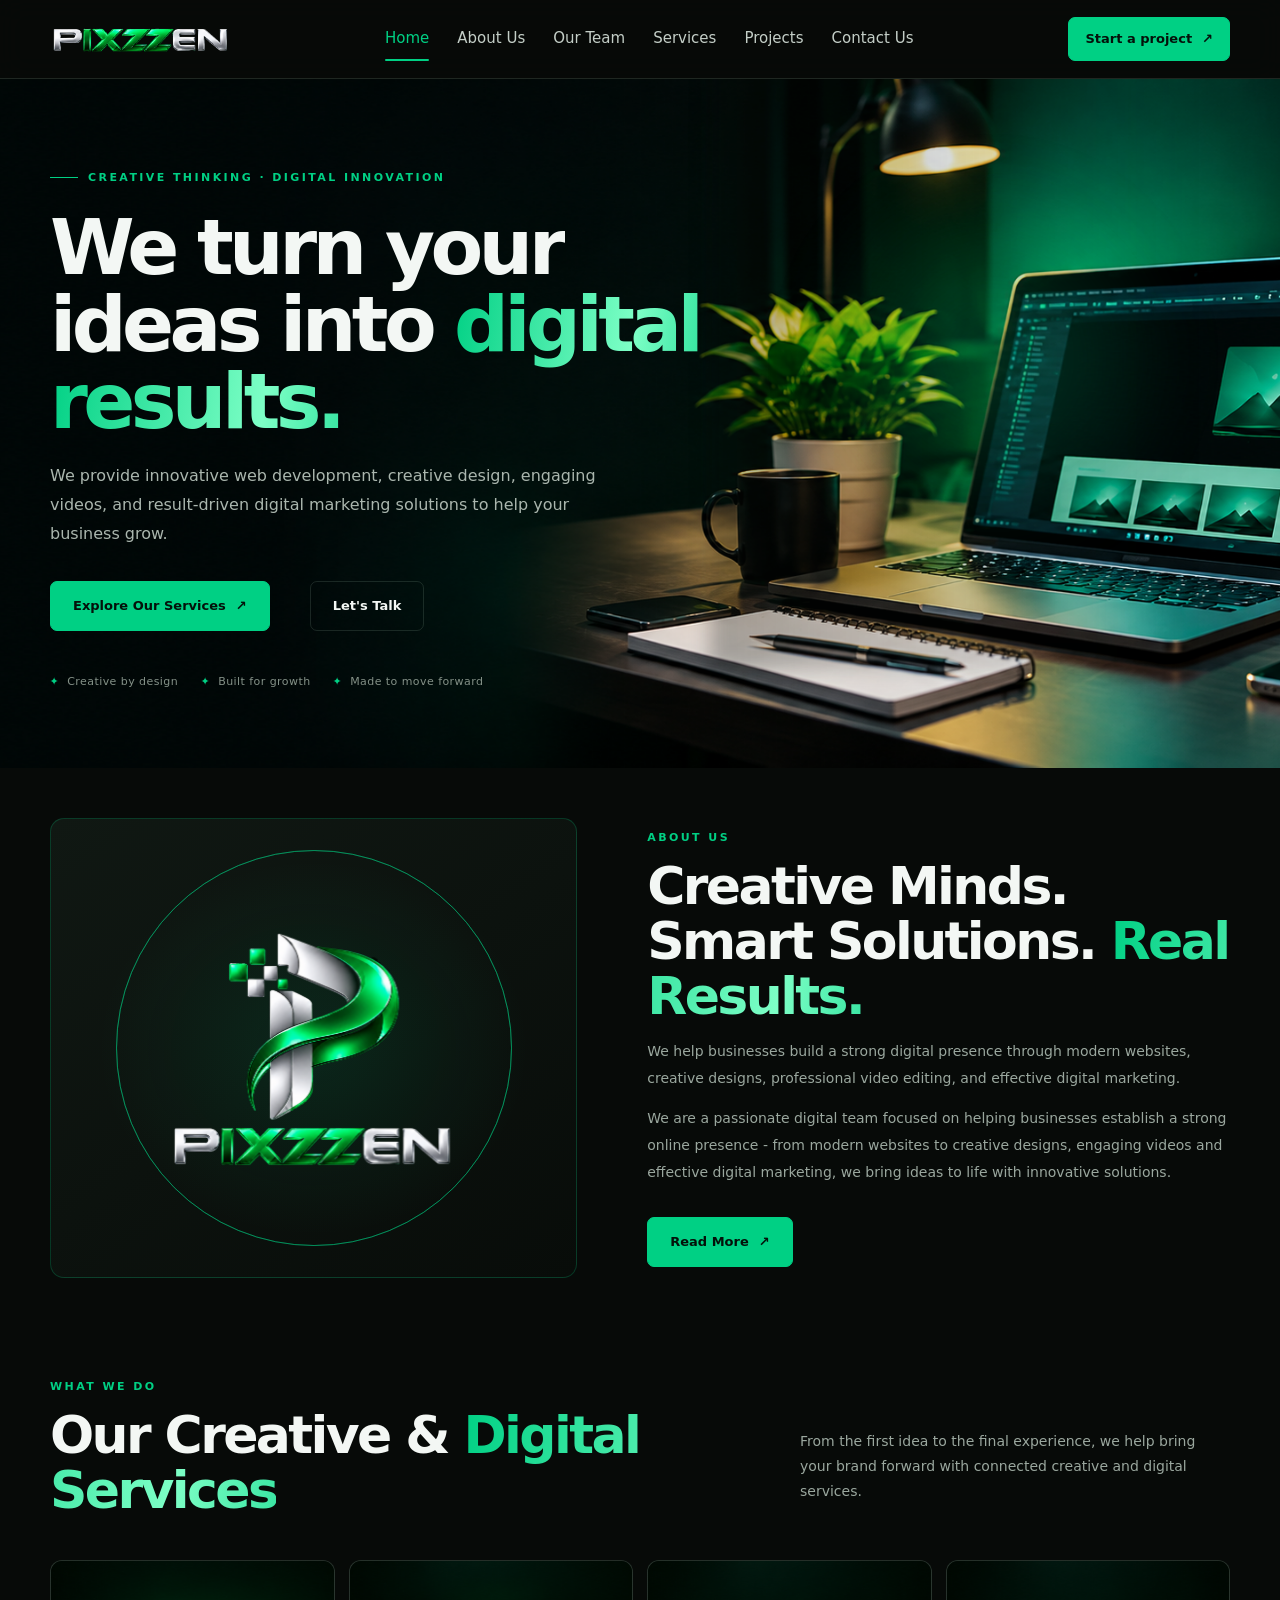
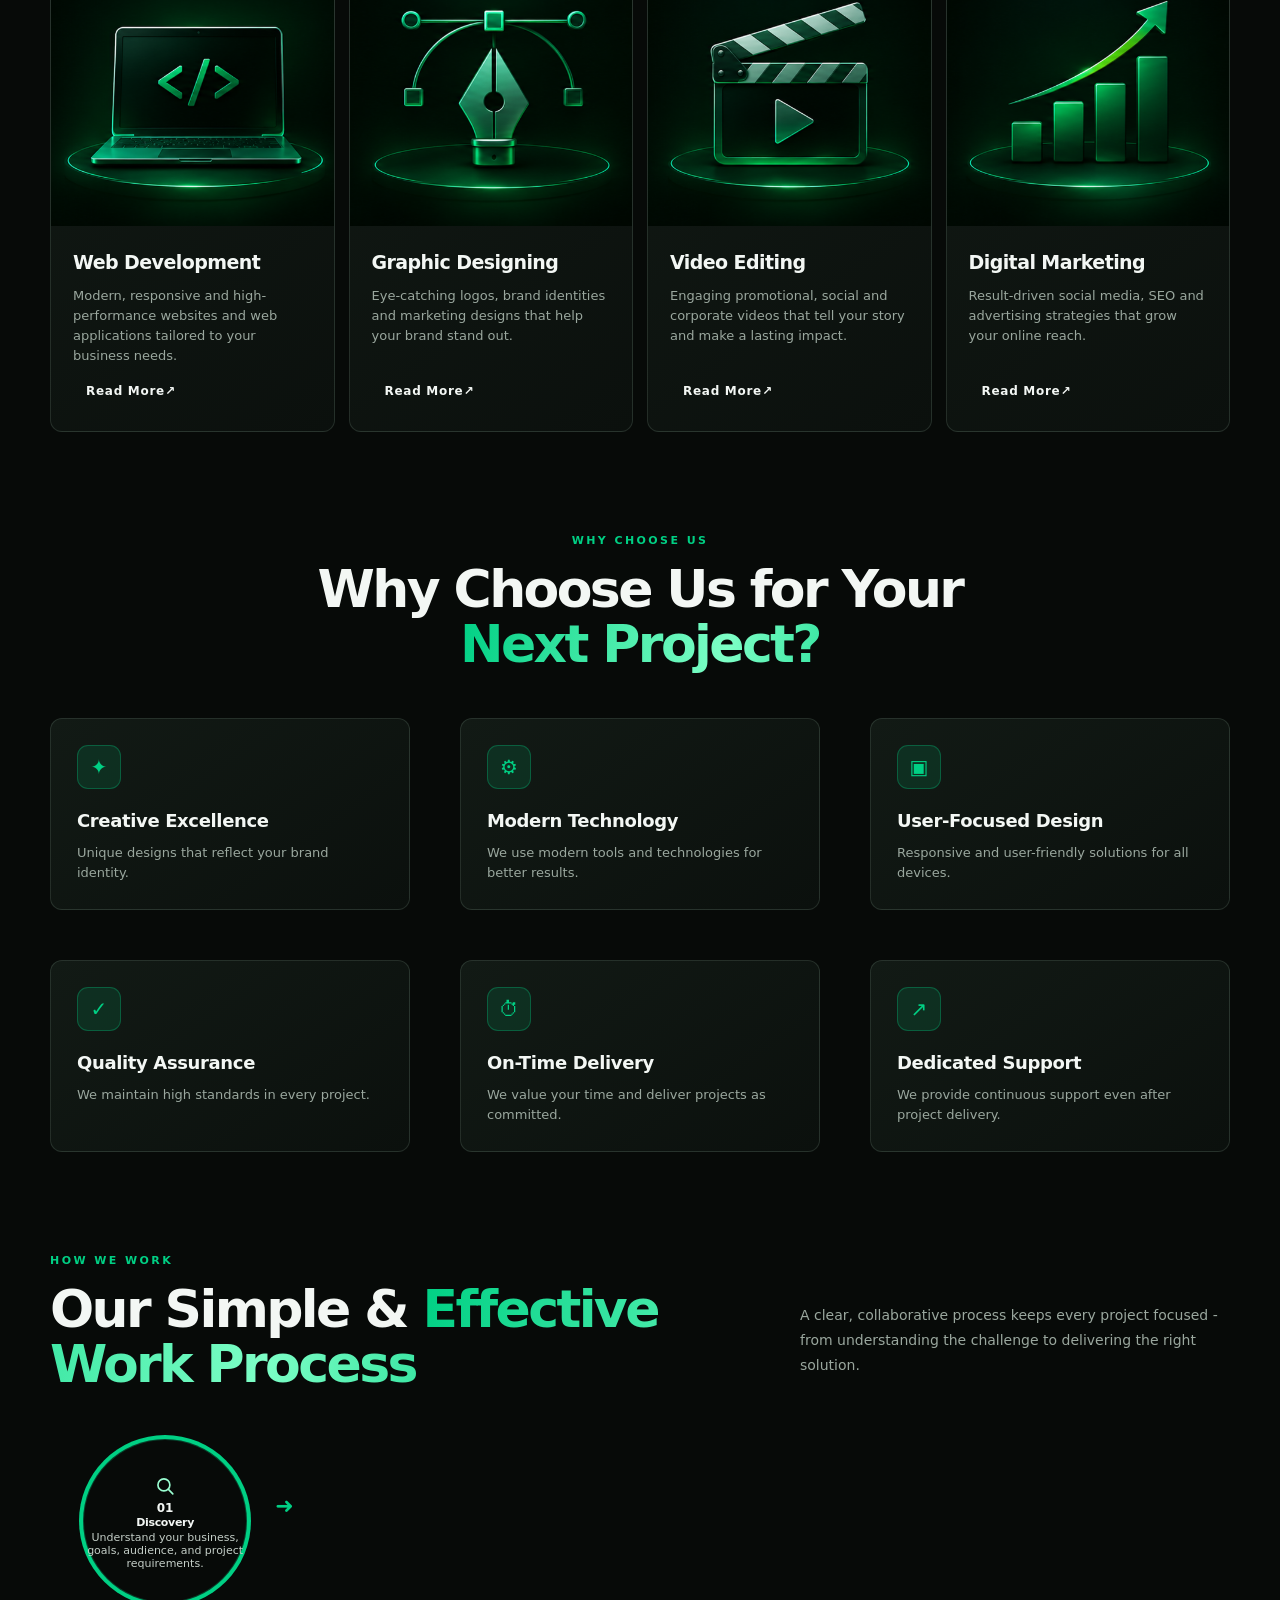
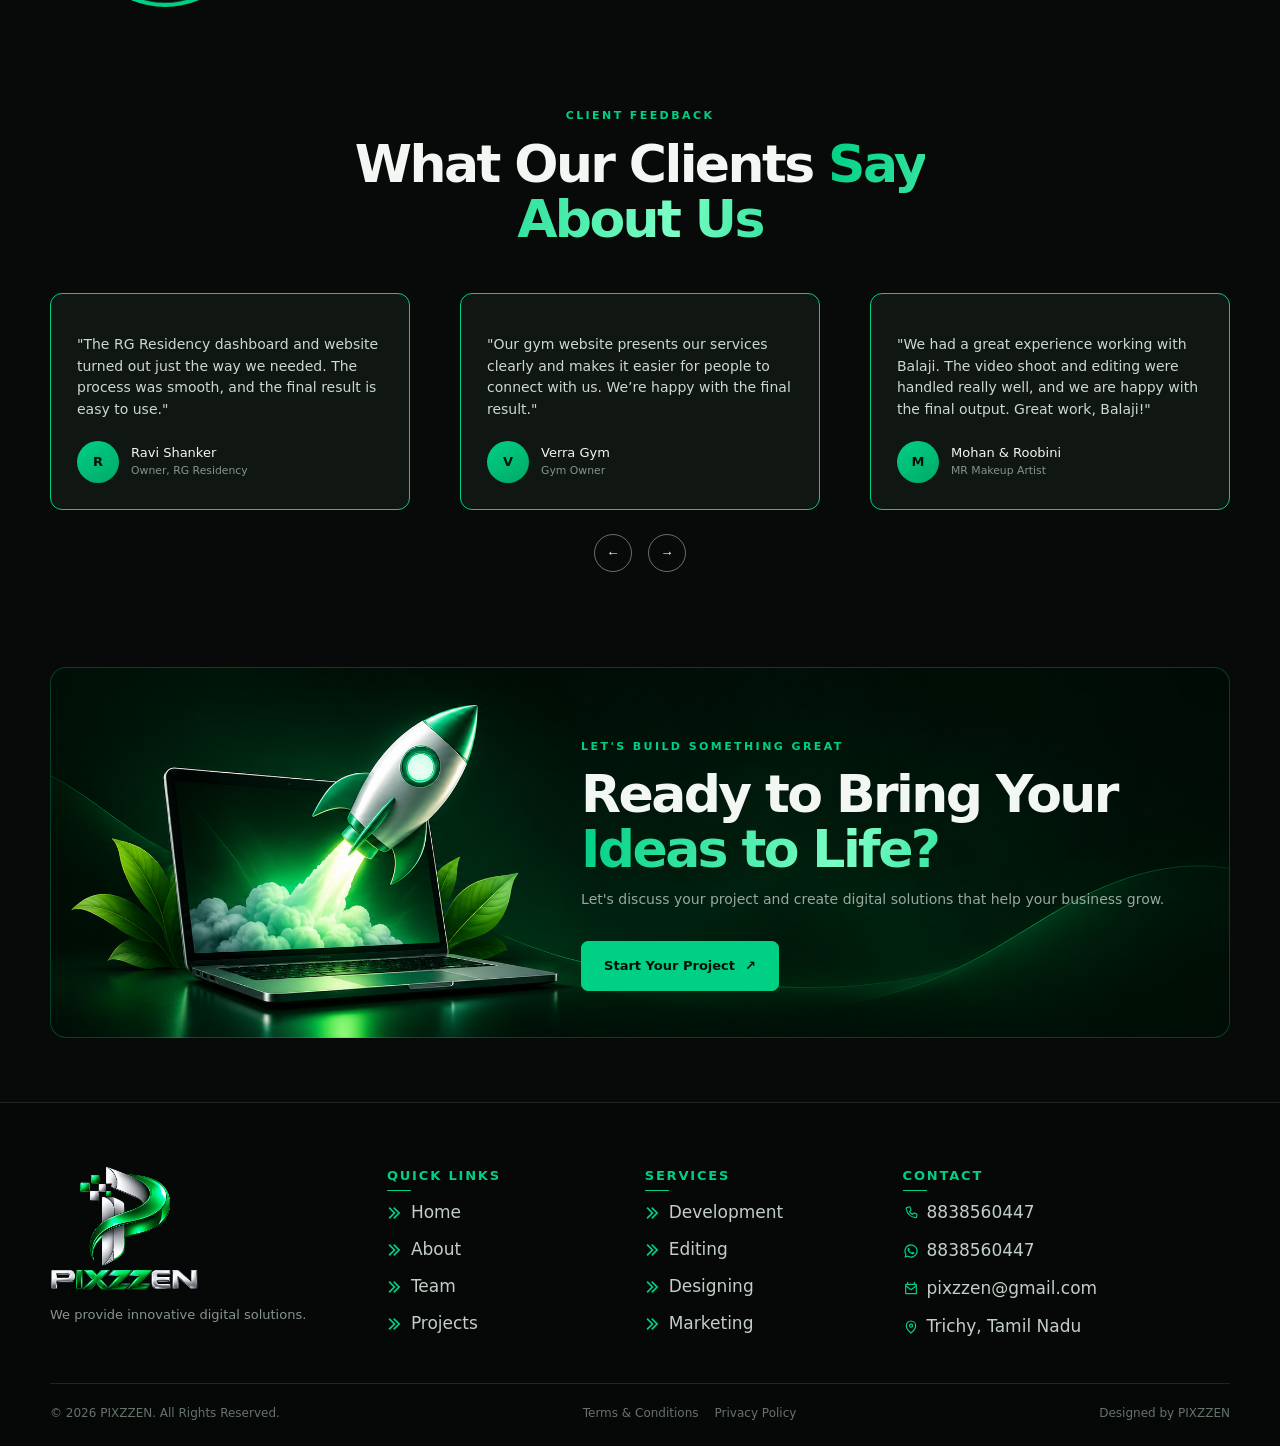
==== commit 163e95c6: "third commit" ====
--- a/index.html
+++ b/index.html
@@ -168,10 +168,9 @@
                 <div class="steps">
 <article class="process-step rv"><div class="process-circle"><span class="process-icon" aria-hidden="true"><svg viewBox="0 0 24 24" focusable="false"><circle cx="10.8" cy="10.8" r="6.5"/><path d="m16 16 4.5 4.5"/></svg></span><span class="process-number">01</span><h3>Discovery</h3><p>Understand your business, goals, audience, and project requirements.</p></div><span class="process-arrow" aria-hidden="true">➜</span></article>
 <article class="process-step rv"><div class="process-circle"><span class="process-icon" aria-hidden="true"><svg viewBox="0 0 24 24" focusable="false"><rect x="5" y="4.5" width="14" height="17" rx="2"/><path d="M9 4.5v-2h6v2M8.5 10h7M8.5 14h7M8.5 18h4"/></svg></span><span class="process-number">02</span><h3>Planning</h3><p>Build the right strategy, creative direction, and action plan for your project.</p></div><span class="process-arrow" aria-hidden="true">➜</span></article>
-<article class="process-step rv"><div class="process-circle"><span class="process-icon" aria-hidden="true"><svg viewBox="0 0 24 24" focusable="false"><path d="M9 18h6M10 21h4M8.2 14.5A7 7 0 1 1 15.8 14.5c-.9.8-1.3 1.6-1.5 2.5h-4.6c-.2-.9-.6-1.7-1.5-2.5Z"/><path d="M12 5v2M6.8 7.2l1.4 1.4M17.2 7.2l-1.4 1.4"/></svg></span><span class="process-number">03</span><h3>Concept</h3><p>Develop innovative ideas and concepts that match your brand identity.</p></div><span class="process-arrow" aria-hidden="true">➜</span></article>
-<article class="process-step rv"><div class="process-circle"><span class="process-icon" aria-hidden="true"><svg viewBox="0 0 24 24" focusable="false"><path d="M14 4c2.4-1.3 5-1.5 6-1.5 0 1-.2 3.6-1.5 6L12 15l-4-4 6-7Z"/><path d="m8 11-3 .5L3 17l5-2M12 15l-.5 3L17 21l2-5M14.5 7.5h.01M5 20l3-3"/></svg></span><span class="process-number">04</span><h3>Execution</h3><p>Bring ideas to life through creative design, editing, development, and marketing.</p></div><span class="process-arrow" aria-hidden="true">➜</span></article>
-<article class="process-step rv"><div class="process-circle"><span class="process-icon" aria-hidden="true"><svg viewBox="0 0 24 24" focusable="false"><path d="M7 3.5h8l4 4V21H7a2 2 0 0 1-2-2V5.5a2 2 0 0 1 2-2Z"/><path d="M15 3.5v5h4M8.5 13l2.2 2.2 4.8-4.8M8.5 18h7"/></svg></span><span class="process-number">05</span><h3>Review</h3><p>Review every detail, ensure quality, and make improvements for the best results.</p></div><span class="process-arrow" aria-hidden="true">➜</span></article>
-<article class="process-step rv"><div class="process-circle"><span class="process-icon" aria-hidden="true"><svg viewBox="0 0 24 24" focusable="false"><path d="m3 8 9-5 9 5-9 5-9-5Z"/><path d="M3 12l9 5 9-5M3 16l9 5 9-5M12 13v4"/></svg></span><span class="process-number">06</span><h3>Delivery</h3><p>Deliver the final project and provide ongoing support to help your business grow.</p></div></article>
+<article class="process-step rv"><div class="process-circle"><span class="process-icon" aria-hidden="true"><svg viewBox="0 0 24 24" focusable="false"><path d="M14 4c2.4-1.3 5-1.5 6-1.5 0 1-.2 3.6-1.5 6L12 15l-4-4 6-7Z"/><path d="m8 11-3 .5L3 17l5-2M12 15l-.5 3L17 21l2-5M14.5 7.5h.01M5 20l3-3"/></svg></span><span class="process-number">03</span><h3>Execution</h3><p>Bring ideas to life through creative design, editing, development, and marketing.</p></div><span class="process-arrow" aria-hidden="true">➜</span></article>
+<article class="process-step rv"><div class="process-circle"><span class="process-icon" aria-hidden="true"><svg viewBox="0 0 24 24" focusable="false"><path d="M7 3.5h8l4 4V21H7a2 2 0 0 1-2-2V5.5a2 2 0 0 1 2-2Z"/><path d="M15 3.5v5h4M8.5 13l2.2 2.2 4.8-4.8M8.5 18h7"/></svg></span><span class="process-number">04</span><h3>Review</h3><p>Review every detail, ensure quality, and make improvements for the best results.</p></div><span class="process-arrow" aria-hidden="true">➜</span></article>
+<article class="process-step rv"><div class="process-circle"><span class="process-icon" aria-hidden="true"><svg viewBox="0 0 24 24" focusable="false"><path d="m3 8 9-5 9 5-9 5-9-5Z"/><path d="M3 12l9 5 9-5M3 16l9 5 9-5M12 13v4"/></svg></span><span class="process-number">05</span><h3>Delivery</h3><p>Deliver the final project and provide ongoing support to help your business grow.</p></div></article>
 </div></div></section>
 <section class="section">
             <div class="wrap">
--- a/css/style.css
+++ b/css/style.css
@@ -635,7 +635,7 @@
 .steps {
     position: relative;
     display: grid;
-    grid-template-columns: repeat(6, minmax(0, 1fr));
+    grid-template-columns: repeat(5, minmax(0, 1fr));
     gap: 12px;
     counter-reset: none;
 }
@@ -2118,7 +2118,7 @@
 
 /* Circular process steps */
 .steps {
-    grid-template-columns: repeat(6, minmax(0, 1fr));
+    grid-template-columns: repeat(5, minmax(0, 1fr));
     align-items: start;
     gap: 8px;
 }
@@ -2128,9 +2128,9 @@
 }
 
 .process-circle {
-    width: 155px;
+    width: min(100%, 220px);
     height: auto;
-    max-width: 100%;
+    max-width: 75%;
     aspect-ratio: 1;
     margin: 0 auto;
     padding: 12px 8px 9px;
@@ -2205,8 +2205,8 @@
 }
 
 .process-step p {
-    max-width: 124px;
-    font-size: 9.5px;
+    max-width: 100%;
+    font-size: 11px;
     line-height: 1.18;
 }
 
--- a/css/animation.css
+++ b/css/animation.css
@@ -259,7 +259,6 @@
 .steps .process-step:nth-child(3) { --d: .2s; }
 .steps .process-step:nth-child(4) { --d: .3s; }
 .steps .process-step:nth-child(5) { --d: .4s; }
-.steps .process-step:nth-child(6) { --d: .5s; }
 
 /* ---------- about ---------- */
 .about-visual { transition: border-color .4s, box-shadow .4s; }
@@ -413,7 +412,7 @@
 .process-circle {
     transition: scale .4s var(--ease), box-shadow .4s;
 }
-.process-circle:before { animation: spinRing 7s linear infinite; }
+.process-circle:before { animation: spinRing 5s linear infinite; }
 .process-circle:after { transition: box-shadow .4s, border-color .4s; }
 .process-icon { display: inline-block; transition: scale .4s var(--ease), color .4s; }
 .process-number { transition: color .4s; }
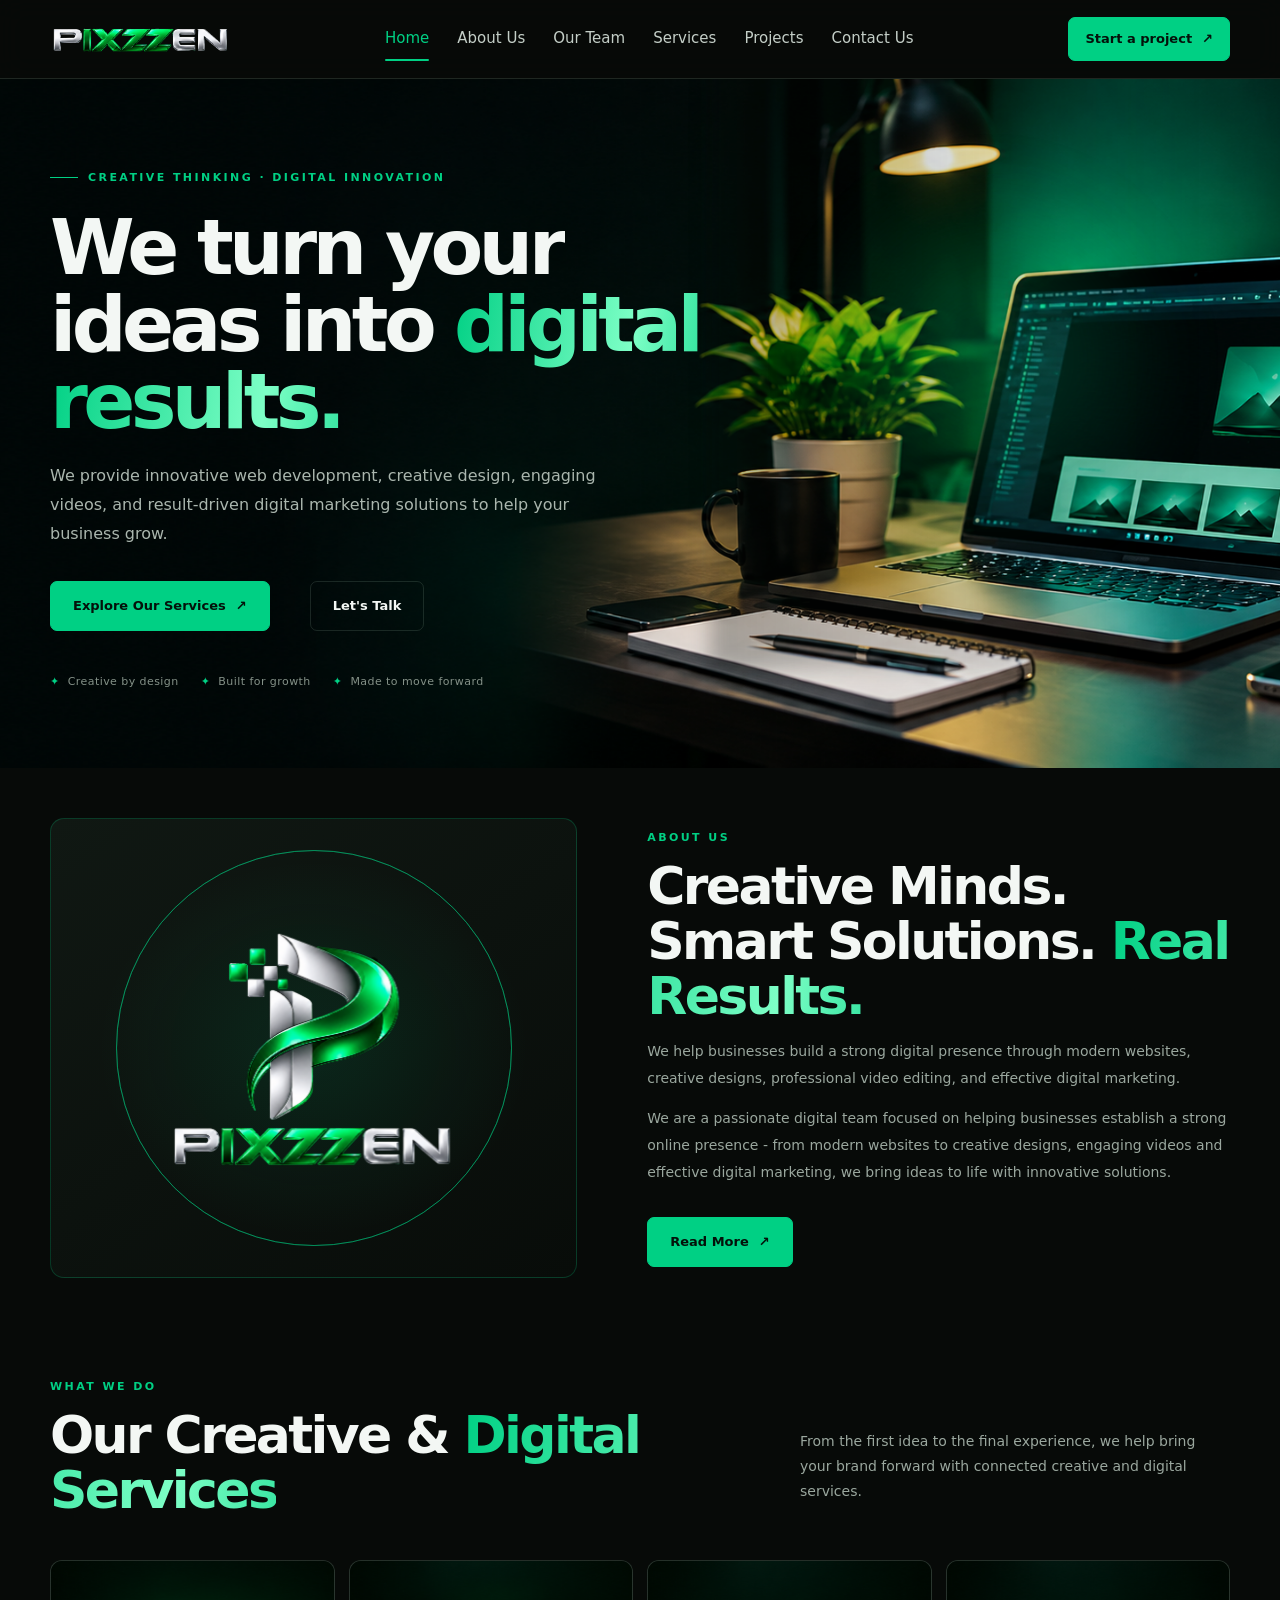
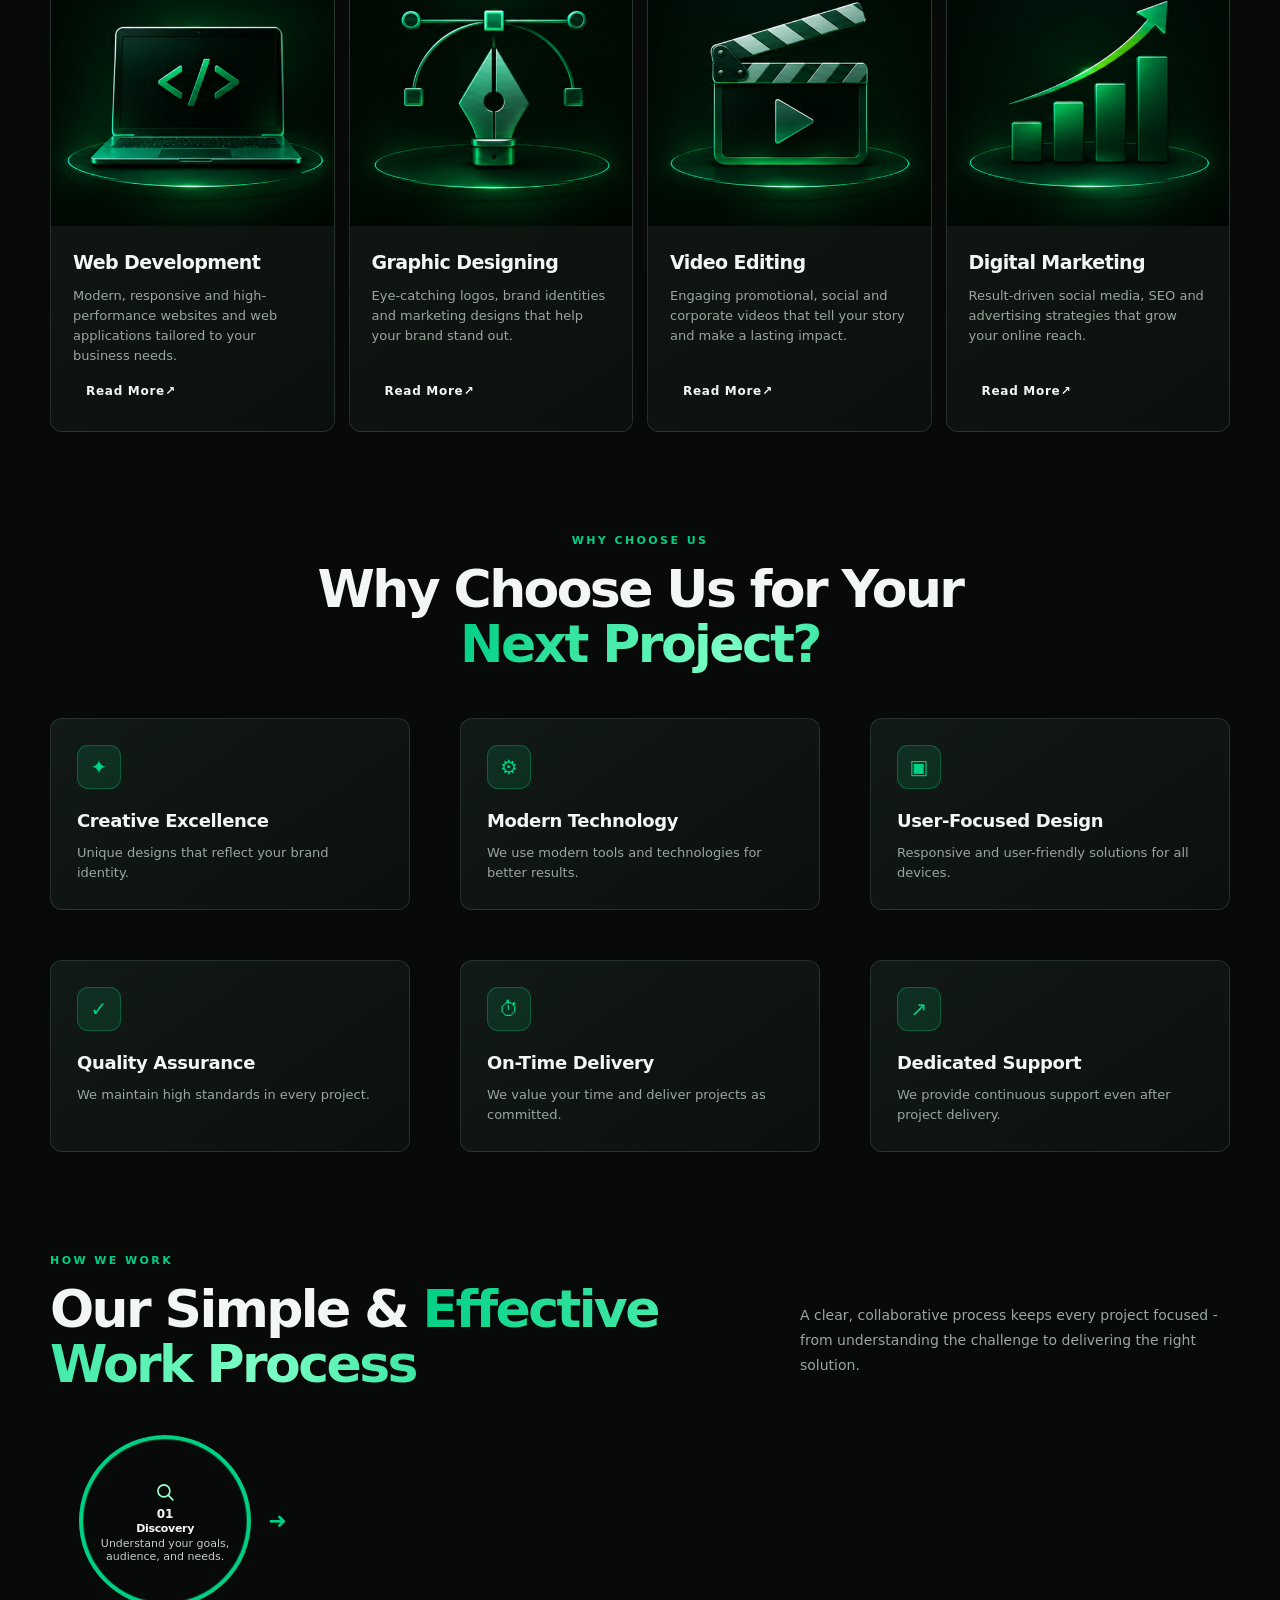
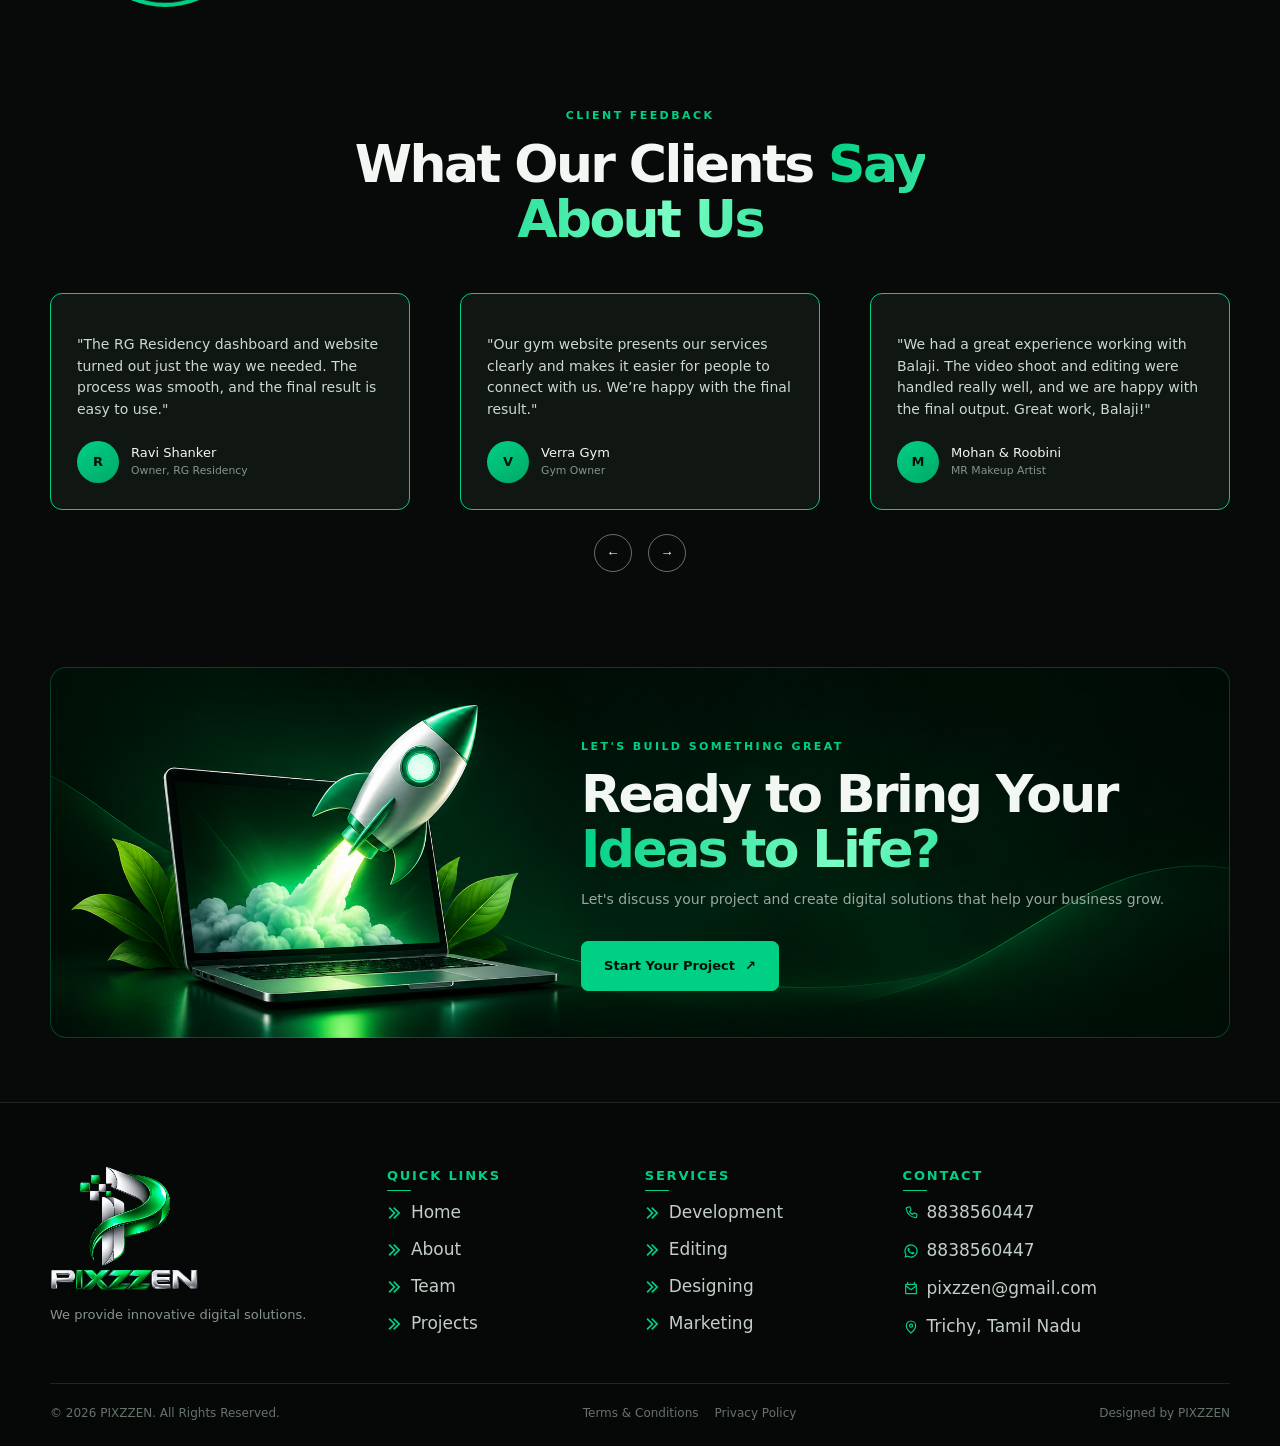
==== commit 7ce45df1: "fourth commit" ====
--- a/index.html
+++ b/index.html
@@ -10,6 +10,7 @@
     <title>PIXZZEN - Premium Digital Agency | Web, Design, Video &amp; Marketing</title>
     <link rel="stylesheet" href="css/style.css">
     <link rel="stylesheet" href="css/animation.css">
+    <link rel="stylesheet" href="css/home-responsive.css">
 </head>
 
 <body class="home-page">
@@ -37,6 +38,7 @@
                             forward</span></div>
                 </div>
                 <div class="hero-art">
+                    <img class="home-mobile-hero-image" src="assets/website-images/mobile-home-laptop.png" alt="Laptop with a green digital design workspace">
                     <div class="orb"><span>P<i>Z</i></span></div>
                     <div class="float f1"><strong>IDEAS &#8594; IMPACT</strong>Think beyond ordinary</div>
                     <div class="float f2"><strong>PIXZZEN</strong>Web &middot; Design &middot; Video &middot; Marketing</div>
@@ -166,11 +168,11 @@
                         challenge to delivering the right solution.</p>
                 </div>
                 <div class="steps">
-<article class="process-step rv"><div class="process-circle"><span class="process-icon" aria-hidden="true"><svg viewBox="0 0 24 24" focusable="false"><circle cx="10.8" cy="10.8" r="6.5"/><path d="m16 16 4.5 4.5"/></svg></span><span class="process-number">01</span><h3>Discovery</h3><p>Understand your business, goals, audience, and project requirements.</p></div><span class="process-arrow" aria-hidden="true">➜</span></article>
-<article class="process-step rv"><div class="process-circle"><span class="process-icon" aria-hidden="true"><svg viewBox="0 0 24 24" focusable="false"><rect x="5" y="4.5" width="14" height="17" rx="2"/><path d="M9 4.5v-2h6v2M8.5 10h7M8.5 14h7M8.5 18h4"/></svg></span><span class="process-number">02</span><h3>Planning</h3><p>Build the right strategy, creative direction, and action plan for your project.</p></div><span class="process-arrow" aria-hidden="true">➜</span></article>
-<article class="process-step rv"><div class="process-circle"><span class="process-icon" aria-hidden="true"><svg viewBox="0 0 24 24" focusable="false"><path d="M14 4c2.4-1.3 5-1.5 6-1.5 0 1-.2 3.6-1.5 6L12 15l-4-4 6-7Z"/><path d="m8 11-3 .5L3 17l5-2M12 15l-.5 3L17 21l2-5M14.5 7.5h.01M5 20l3-3"/></svg></span><span class="process-number">03</span><h3>Execution</h3><p>Bring ideas to life through creative design, editing, development, and marketing.</p></div><span class="process-arrow" aria-hidden="true">➜</span></article>
-<article class="process-step rv"><div class="process-circle"><span class="process-icon" aria-hidden="true"><svg viewBox="0 0 24 24" focusable="false"><path d="M7 3.5h8l4 4V21H7a2 2 0 0 1-2-2V5.5a2 2 0 0 1 2-2Z"/><path d="M15 3.5v5h4M8.5 13l2.2 2.2 4.8-4.8M8.5 18h7"/></svg></span><span class="process-number">04</span><h3>Review</h3><p>Review every detail, ensure quality, and make improvements for the best results.</p></div><span class="process-arrow" aria-hidden="true">➜</span></article>
-<article class="process-step rv"><div class="process-circle"><span class="process-icon" aria-hidden="true"><svg viewBox="0 0 24 24" focusable="false"><path d="m3 8 9-5 9 5-9 5-9-5Z"/><path d="M3 12l9 5 9-5M3 16l9 5 9-5M12 13v4"/></svg></span><span class="process-number">05</span><h3>Delivery</h3><p>Deliver the final project and provide ongoing support to help your business grow.</p></div></article>
+<article class="process-step rv"><div class="process-circle"><span class="process-icon" aria-hidden="true"><svg viewBox="0 0 24 24" focusable="false"><circle cx="10.8" cy="10.8" r="6.5"/><path d="m16 16 4.5 4.5"/></svg></span><span class="process-number">01</span><h3>Discovery</h3><p>Understand your goals, audience, and needs.</p></div><span class="process-arrow" aria-hidden="true">➜</span></article>
+<article class="process-step rv"><div class="process-circle"><span class="process-icon" aria-hidden="true"><svg viewBox="0 0 24 24" focusable="false"><rect x="5" y="4.5" width="14" height="17" rx="2"/><path d="M9 4.5v-2h6v2M8.5 10h7M8.5 14h7M8.5 18h4"/></svg></span><span class="process-number">02</span><h3>Planning</h3><p>Set the strategy, creative direction, and plan.</p></div><span class="process-arrow" aria-hidden="true">➜</span></article>
+<article class="process-step rv"><div class="process-circle"><span class="process-icon" aria-hidden="true"><svg viewBox="0 0 24 24" focusable="false"><path d="M14 4c2.4-1.3 5-1.5 6-1.5 0 1-.2 3.6-1.5 6L12 15l-4-4 6-7Z"/><path d="m8 11-3 .5L3 17l5-2M12 15l-.5 3L17 21l2-5M14.5 7.5h.01M5 20l3-3"/></svg></span><span class="process-number">03</span><h3>Execution</h3><p>Bring ideas to design and development.</p></div><span class="process-arrow" aria-hidden="true">➜</span></article>
+<article class="process-step rv"><div class="process-circle"><span class="process-icon" aria-hidden="true"><svg viewBox="0 0 24 24" focusable="false"><path d="M7 3.5h8l4 4V21H7a2 2 0 0 1-2-2V5.5a2 2 0 0 1 2-2Z"/><path d="M15 3.5v5h4M8.5 13l2.2 2.2 4.8-4.8M8.5 18h7"/></svg></span><span class="process-number">04</span><h3>Review</h3><p>Check details, ensure quality, and refine.</p></div><span class="process-arrow" aria-hidden="true">➜</span></article>
+<article class="process-step rv"><div class="process-circle"><span class="process-icon" aria-hidden="true"><svg viewBox="0 0 24 24" focusable="false"><path d="m3 8 9-5 9 5-9 5-9-5Z"/><path d="M3 12l9 5 9-5M3 16l9 5 9-5M12 13v4"/></svg></span><span class="process-number">05</span><h3>Delivery</h3><p>Deliver the project with ongoing support.</p></div></article>
 </div></div></section>
 <section class="section">
             <div class="wrap">
--- a/css/style.css
+++ b/css/style.css
@@ -1208,7 +1208,7 @@
     position: relative;
     z-index: 0;
     width: calc(93% + 20px);
-    margin: -170px -20px -10px 27px;
+    margin: -10px -20px -10px 27px;
 }
 
 .project-update-art img {
@@ -2208,13 +2208,18 @@
     max-width: 100%;
     font-size: 11px;
     line-height: 1.18;
+    display: -webkit-box;
+    -webkit-box-orient: vertical;
+    -webkit-line-clamp: 2;
+    line-clamp: 2;
+    overflow: hidden;
 }
 
 .process-arrow {
     position: absolute;
     z-index: 2;
-    top: 60px;
-    right: -14px;
+    top: 75px;
+    right: -7px;
     color: var(--green);
     font-size: 22px;
     line-height: 1;
--- a/css/home-responsive.css
+++ b/css/home-responsive.css
@@ -0,0 +1,107 @@
+/* Homepage-only responsive refinements. Loaded after the shared stylesheets. */
+@media (max-width: 700px) {
+    .home-page .hero {
+        min-height: 0;
+        padding: 42px 0 0;
+        background-image: radial-gradient(ellipse at 78% 18%, rgba(0, 208, 132, .18), transparent 48%), linear-gradient(145deg, #07140d, #050a08 72%);
+    }
+
+    .home-page .hero-grid {
+        grid-template-columns: minmax(0, 1fr);
+        gap: 0;
+    }
+
+    .home-page .hero-grid > div:first-child {
+        max-width: none;
+    }
+
+    .home-page .hero-art {
+        display: block !important;
+        order: 1;
+        height: auto;
+        margin-top: 26px;
+        line-height: 0;
+    }
+
+    .home-page .home-mobile-hero-image {
+        display: block;
+        width: 100%;
+        max-height: 360px;
+        object-fit: cover;
+        object-position: center 54%;
+        border-radius: 14px 14px 0 0;
+        box-shadow: 0 -12px 55px rgba(0, 208, 132, .14);
+    }
+
+    .home-page .hero-art .orb,
+    .home-page .hero-art .float {
+        display: none;
+    }
+
+    .home-page .about-visual {
+        height: 250px;
+        min-height: 250px;
+    }
+
+    .home-page .about-visual img {
+        width: min(65%, 250px);
+        height: 190px;
+        min-height: 0;
+        object-fit: contain;
+    }
+
+    .home-page .copy p {
+        max-width: 65ch;
+        text-align: justify;
+    }
+
+    .home-page .cards,
+    .home-page .steps {
+        grid-template-columns: minmax(0, 1fr);
+    }
+
+    .home-page .testimonial-track {
+        grid-template-columns: minmax(0, 1fr);
+    }
+
+    .home-page .testimonial-track > .quote:not([hidden]) {
+        width: 100%;
+    }
+
+    .home-page .testimonial-controls {
+        justify-content: center;
+        margin-top: 18px;
+    }
+
+    .home-page .cta {
+        background: #070a08;
+    }
+
+    .home-page .cta-inner {
+        display: flex;
+        flex-direction: column;
+        align-items: center;
+        justify-content: center;
+        min-height: 0;
+        padding: 0 20px;
+        text-align: center;
+    }
+
+    .home-page .cta-inner > div {
+        width: 100%;
+    }
+
+    .home-page .cta-inner .btn {
+        margin-inline: auto;
+    }
+}
+
+@media (max-width: 420px) {
+    .home-page .hero .actions {
+        gap: 12px;
+    }
+
+    .home-page .hero .actions .btn {
+        width: 100%;
+    }
+}
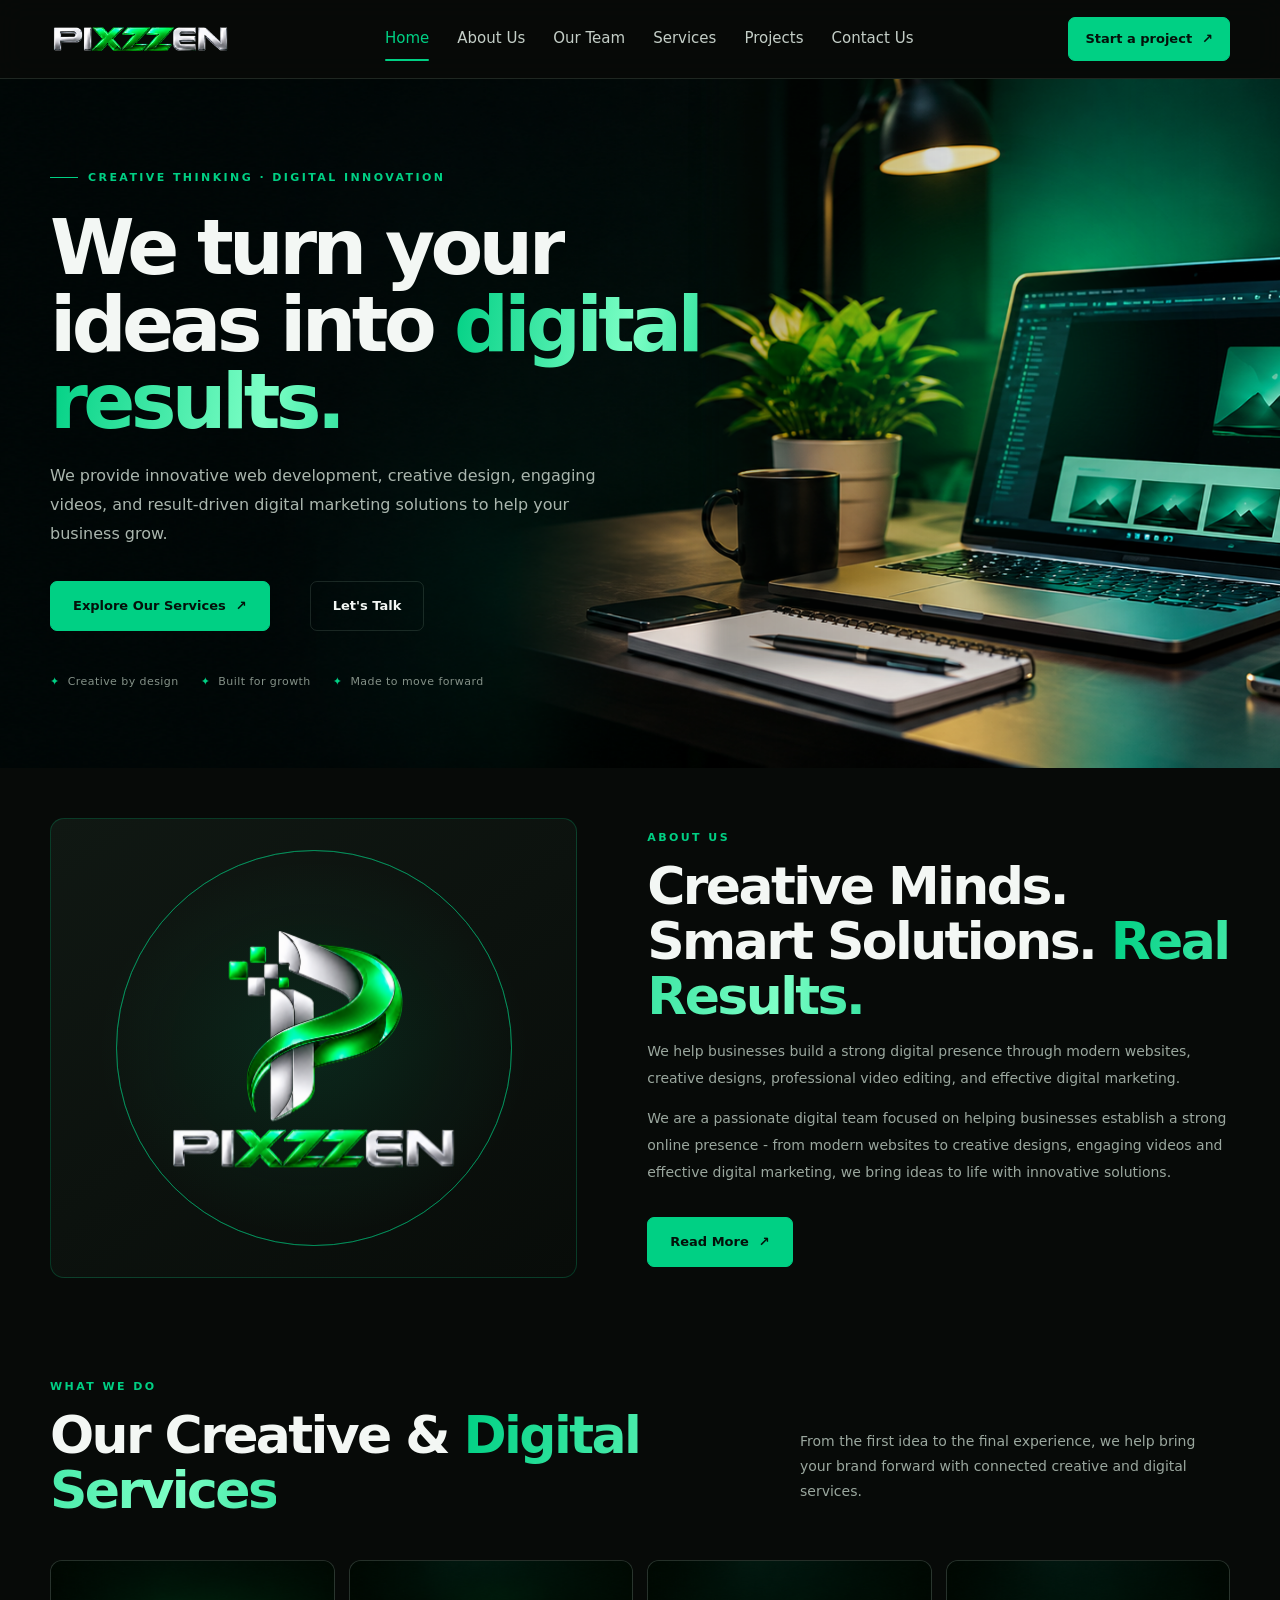
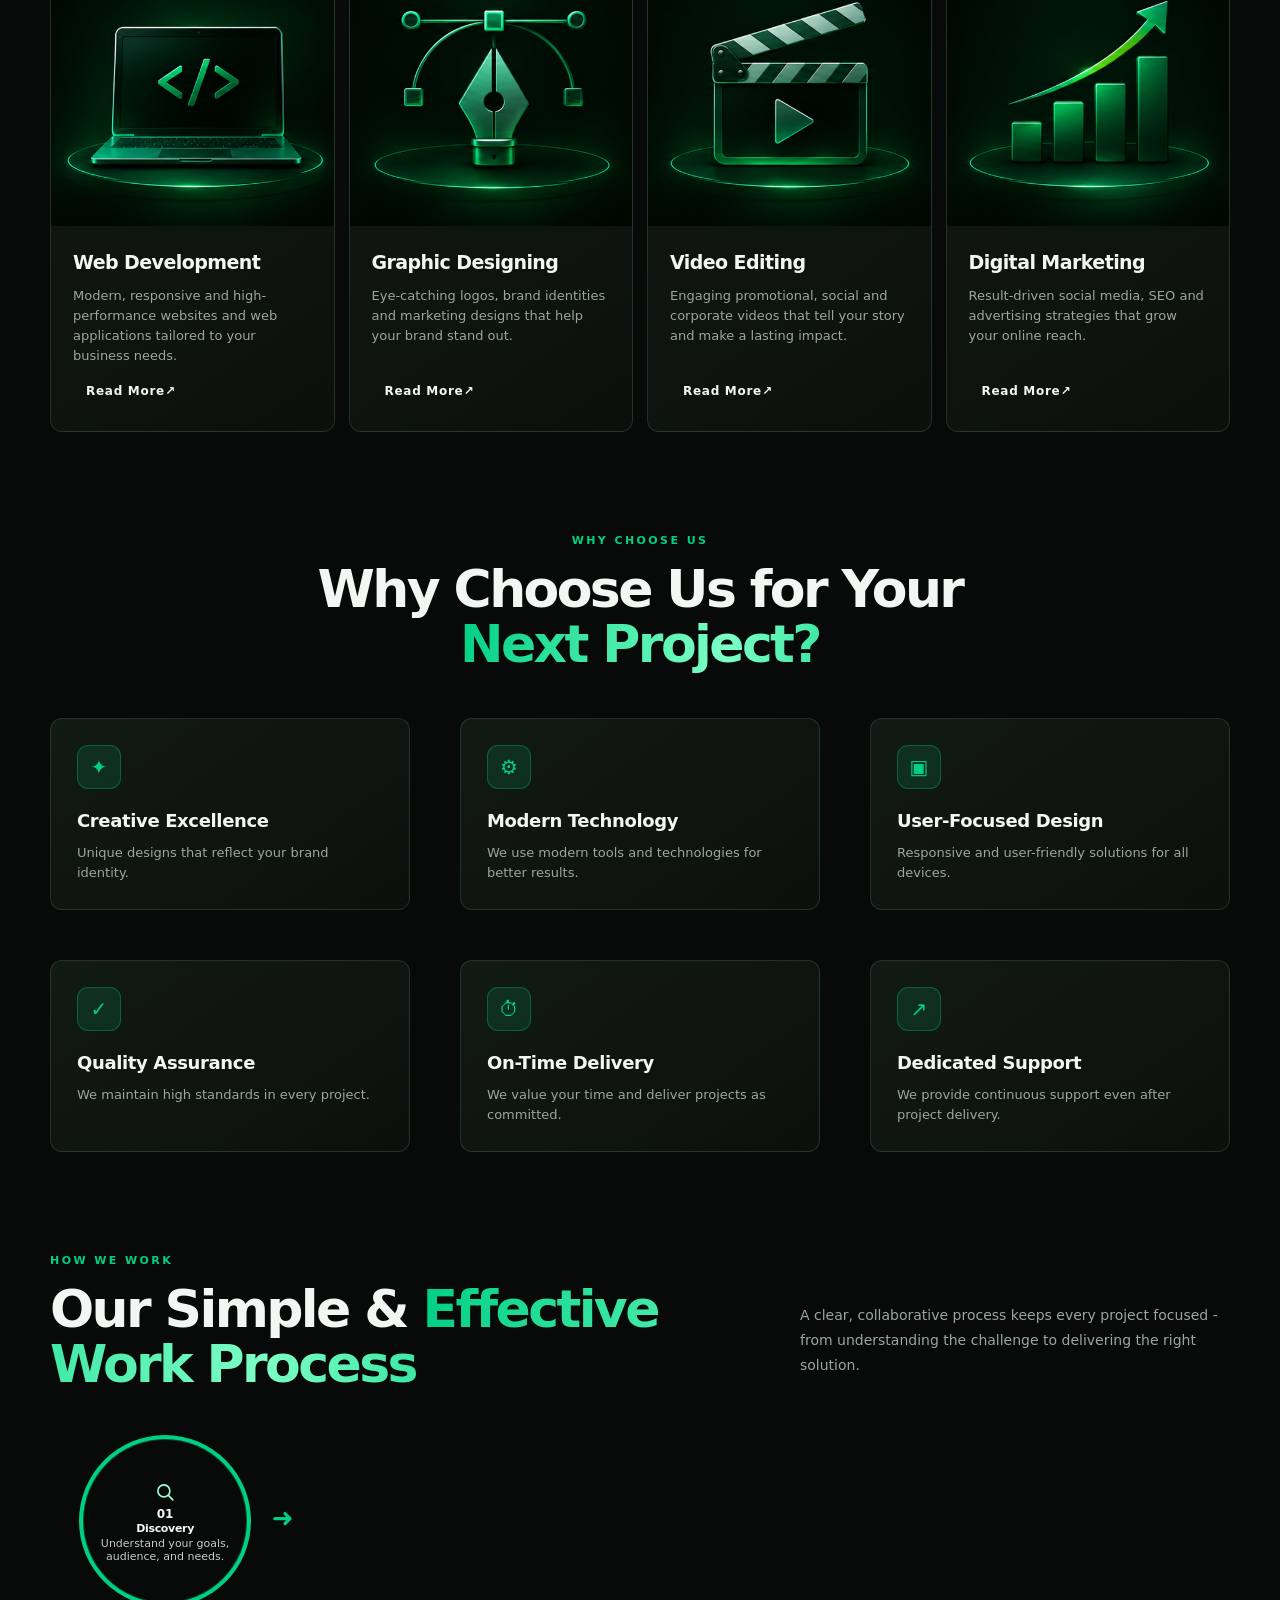
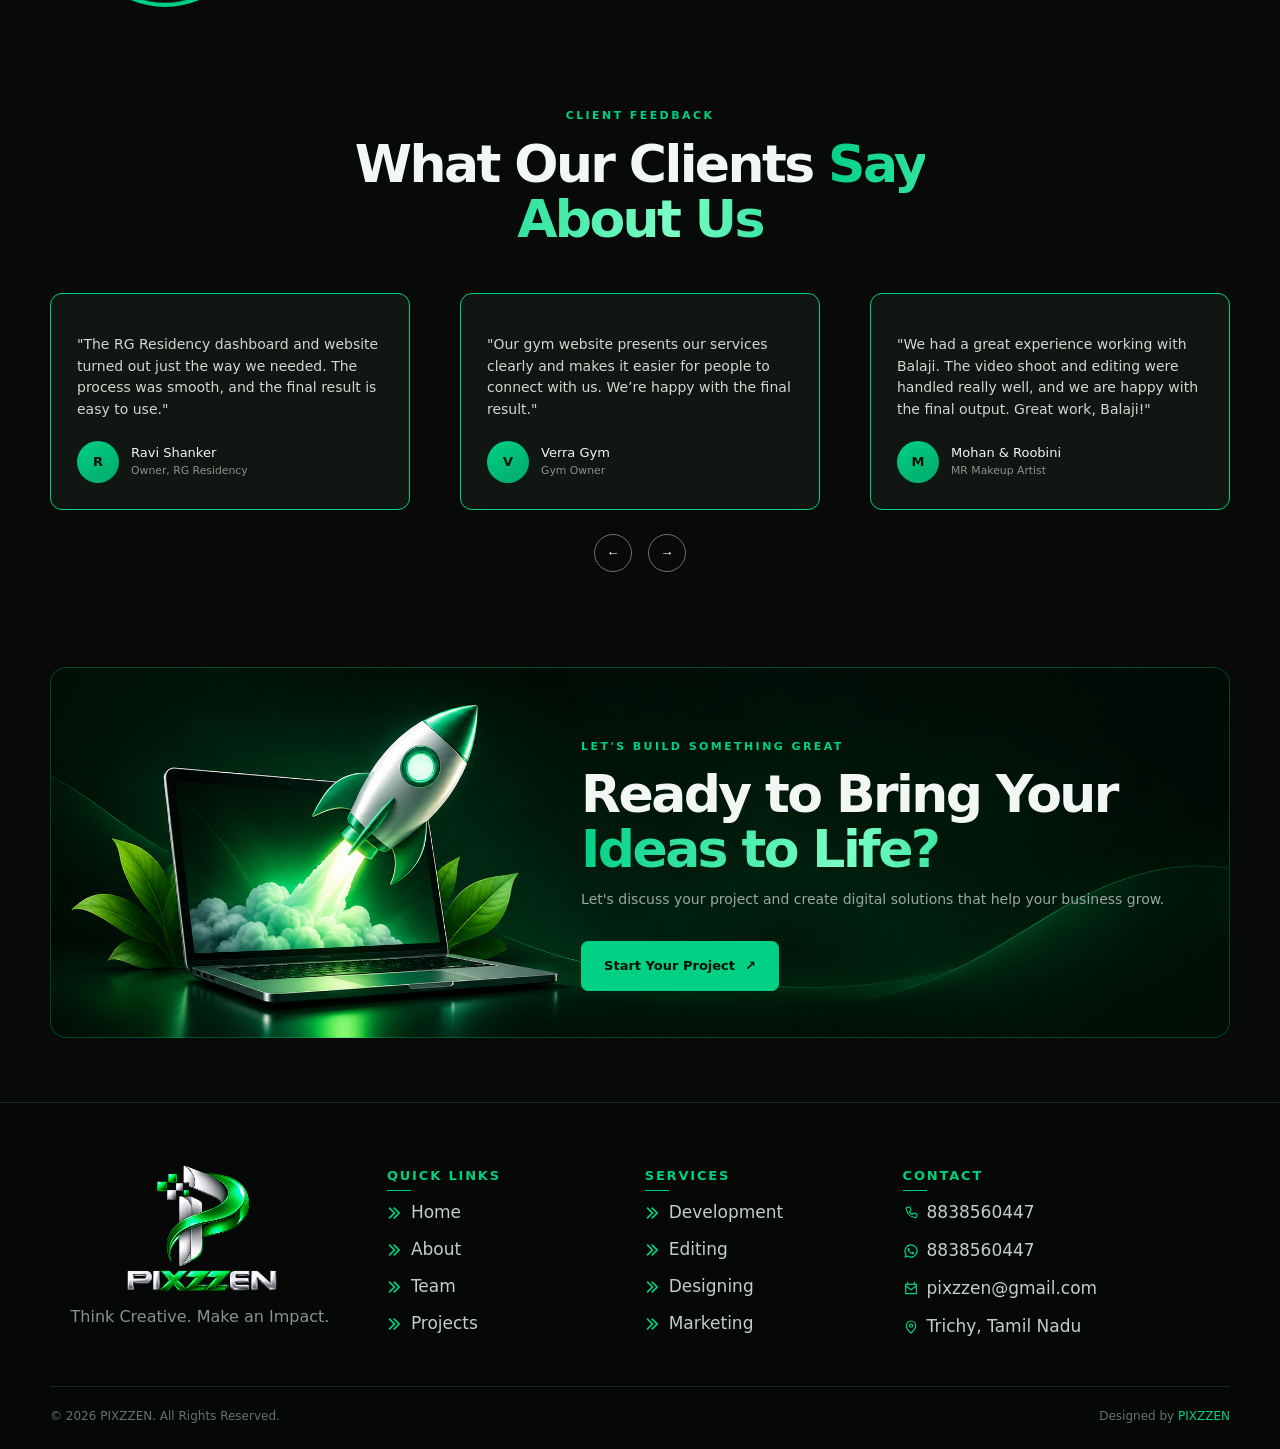
==== commit f5c73ec1: "six commit" ====
--- a/index.html
+++ b/index.html
@@ -10,7 +10,7 @@
     <title>PIXZZEN - Premium Digital Agency | Web, Design, Video &amp; Marketing</title>
     <link rel="stylesheet" href="css/style.css">
     <link rel="stylesheet" href="css/animation.css">
-    <link rel="stylesheet" href="css/home-responsive.css">
+    <link rel="stylesheet" href="css/responsive.css">
 </head>
 
 <body class="home-page">
@@ -236,12 +236,12 @@
     </main>
     <footer class="footer"><div class="wrap">
 <div class="foot-grid">
-<div class="footer-brand"><a class="footer-logo" href="index.html" aria-label="PIXZZEN home"><img src="assets/website-images/logo-footer.png" alt="PIXZZEN"></a><p>We provide innovative digital solutions.</p></div>
+<div class="footer-brand"><a class="footer-logo" href="index.html" aria-label="PIXZZEN home"><img src="assets/website-images/logo-footer.png" alt="PIXZZEN"></a><p>Think Creative. Make an Impact.</p></div>
 <div><h4>Quick Links</h4><ul class="footer-icon-links"><li><a href="index.html"><span aria-hidden="true"><svg class="footer-nav-icon" viewBox="0 0 24 24" aria-hidden="true"><path d="m3 4 8 8-8 8M11 4l8 8-8 8" fill="none" stroke="currentColor" stroke-width="3" stroke-linecap="square" stroke-linejoin="miter"/></svg></span>Home</a></li><li><a href="about.html"><span aria-hidden="true"><svg class="footer-nav-icon" viewBox="0 0 24 24" aria-hidden="true"><path d="m3 4 8 8-8 8M11 4l8 8-8 8" fill="none" stroke="currentColor" stroke-width="3" stroke-linecap="square" stroke-linejoin="miter"/></svg></span>About</a></li><li><a href="team.html"><span aria-hidden="true"><svg class="footer-nav-icon" viewBox="0 0 24 24" aria-hidden="true"><path d="m3 4 8 8-8 8M11 4l8 8-8 8" fill="none" stroke="currentColor" stroke-width="3" stroke-linecap="square" stroke-linejoin="miter"/></svg></span>Team</a></li><li><a href="projects.html"><span aria-hidden="true"><svg class="footer-nav-icon" viewBox="0 0 24 24" aria-hidden="true"><path d="m3 4 8 8-8 8M11 4l8 8-8 8" fill="none" stroke="currentColor" stroke-width="3" stroke-linecap="square" stroke-linejoin="miter"/></svg></span>Projects</a></li></ul></div>
 <div><h4>Services</h4><ul class="footer-icon-links"><li><a href="services.html#web-development"><span aria-hidden="true"><svg class="footer-nav-icon" viewBox="0 0 24 24" aria-hidden="true"><path d="m3 4 8 8-8 8M11 4l8 8-8 8" fill="none" stroke="currentColor" stroke-width="3" stroke-linecap="square" stroke-linejoin="miter"/></svg></span>Development</a></li><li><a href="services.html#video-editing"><span aria-hidden="true"><svg class="footer-nav-icon" viewBox="0 0 24 24" aria-hidden="true"><path d="m3 4 8 8-8 8M11 4l8 8-8 8" fill="none" stroke="currentColor" stroke-width="3" stroke-linecap="square" stroke-linejoin="miter"/></svg></span>Editing</a></li><li><a href="services.html#graphic-designing"><span aria-hidden="true"><svg class="footer-nav-icon" viewBox="0 0 24 24" aria-hidden="true"><path d="m3 4 8 8-8 8M11 4l8 8-8 8" fill="none" stroke="currentColor" stroke-width="3" stroke-linecap="square" stroke-linejoin="miter"/></svg></span>Designing</a></li><li><a href="services.html#digital-marketing"><span aria-hidden="true"><svg class="footer-nav-icon" viewBox="0 0 24 24" aria-hidden="true"><path d="m3 4 8 8-8 8M11 4l8 8-8 8" fill="none" stroke="currentColor" stroke-width="3" stroke-linecap="square" stroke-linejoin="miter"/></svg></span>Marketing</a></li></ul></div>
 <div><h4>Contact</h4><ul class="footer-icon-links"><li><a href="tel:+918838560447"><svg class="footer-contact-icon" viewBox="0 0 24 24" aria-hidden="true"><path d="M6.6 3.5 9.1 3a1.5 1.5 0 0 1 1.7 1l1 3a1.5 1.5 0 0 1-.4 1.6l-1.6 1.3a14 14 0 0 0 4.3 4.3l1.3-1.6a1.5 1.5 0 0 1 1.6-.4l3 1a1.5 1.5 0 0 1 1 1.7l-.5 2.5a2 2 0 0 1-2 1.6A16.5 16.5 0 0 1 4.9 6a2 2 0 0 1 1.7-2.5Z" fill="none" stroke="currentColor" stroke-width="1.8" stroke-linecap="round" stroke-linejoin="round"/></svg>8838560447</a></li><li><a href="https://wa.me/918838560447"><svg class="whatsapp-icon" viewBox="0 0 24 24" aria-hidden="true"><path fill="currentColor" d="M12.04 2a9.93 9.93 0 0 0-8.48 15.1L2 22l5.08-1.33A10 10 0 1 0 12.04 2Zm0 18.18a8.12 8.12 0 0 1-4.14-1.13l-.3-.18-3.01.79.8-2.93-.2-.31a8.16 8.16 0 1 1 6.85 3.76Zm4.48-6.1c-.25-.13-1.48-.73-1.71-.81-.23-.09-.4-.13-.57.13-.17.25-.65.81-.8.98-.15.17-.3.19-.55.06-.25-.13-1.06-.39-2.02-1.24-.75-.67-1.25-1.49-1.4-1.74-.15-.25-.02-.39.11-.52.11-.11.25-.3.38-.45.13-.15.17-.25.25-.42.08-.17.04-.32-.02-.45-.06-.13-.57-1.37-.78-1.87-.2-.49-.41-.42-.57-.43h-.49c-.17 0-.45.06-.68.32-.23.25-.89.87-.89 2.12s.91 2.46 1.04 2.63c.13.17 1.79 2.73 4.34 3.83.61.26 1.09.42 1.46.54.61.19 1.17.16 1.61.1.49-.07 1.48-.61 1.69-1.2.21-.59.21-1.09.15-1.2-.06-.1-.23-.16-.49-.29Z"/></svg>8838560447</a></li><li><a href="mailto:pixzzen@gmail.com"><svg class="footer-contact-icon" viewBox="0 0 24 24" aria-hidden="true"><path d="M4 5h16v14H4zM4 7l8 6 8-6" fill="none" stroke="currentColor" stroke-width="1.8" stroke-linecap="round" stroke-linejoin="round"/><path d="M7 2v3m10-3v3" fill="none" stroke="currentColor" stroke-width="1.8" stroke-linecap="round"/></svg>pixzzen@gmail.com</a></li><li><span class="footer-address"><svg class="footer-contact-icon" viewBox="0 0 24 24" aria-hidden="true"><path d="M19 10c0 5-7 11-7 11S5 15 5 10a7 7 0 1 1 14 0Z" fill="none" stroke="currentColor" stroke-width="1.8"/><circle cx="12" cy="10" r="2.3" fill="none" stroke="currentColor" stroke-width="1.8"/></svg>Trichy, Tamil Nadu</span></li></ul></div>
 </div>
-<div class="foot-bottom"><span>&copy; <span id="year">2026</span> PIXZZEN. All Rights Reserved.</span><span class="foot-legal"><a href="#">Terms &amp; Conditions</a><a href="#">Privacy Policy</a></span><span>Designed by PIXZZEN</span></div>
+<div class="foot-bottom"><span>&copy; <span id="year">2026</span> PIXZZEN. All Rights Reserved.</span><span>Designed by <span class="designed-brand">PIXZZEN</span></span></div>
 </div></footer>
     
     <script src="js/main.js"></script>
--- a/css/style.css
+++ b/css/style.css
@@ -1716,7 +1716,7 @@
 
 .footer p {
     color: #87948b;
-    font-size: 13px;
+    font-size: 16px;
     max-width: 300px
 }
 
@@ -1759,6 +1759,7 @@
     overflow: visible;
     border-radius: 0;
     background: transparent;
+    margin-inline: auto;
 }
 
 .footer-logo img {
@@ -1771,6 +1772,7 @@
 
 .footer-brand p {
     margin-top: 12px;
+    text-align: center;
 }
 
 .footer ul.footer-icon-links a,
@@ -1854,6 +1856,10 @@
     display: inline-flex;
     justify-content: center;
     gap: 16px;
+}
+
+.designed-brand {
+    color: var(--green);
 }
 
 .foot-bottom a:hover {
@@ -2243,7 +2249,7 @@
     }
 
     .process-circle {
-        width: 138px;
+        width: 160px;
     }
 
     .process-step p {
--- a/css/responsive.css
+++ b/css/responsive.css
@@ -0,0 +1,330 @@
+/* Shared responsive refinements. Loaded after the shared stylesheets. */
+@media (max-width: 700px) {
+    .page-banner.about-banner {
+        height: 200px;
+        min-height: 200px;
+        padding-top: 20px;
+        padding-bottom: 20px;
+    }
+
+    .team-page .team-intro {
+        display: block;
+        text-align: center;
+    }
+
+    .team-page .team-intro-heading,
+    .team-page .team-intro .h2,
+    .team-page .team-intro .sub {
+        margin-left: auto;
+        margin-right: auto;
+        text-align: center;
+    }
+
+    .team-page .team-intro .sub {
+        margin-top: 14px;
+    }
+
+    .about-page .page-banner.about-banner {
+        height: 200px;
+        min-height: 200px;
+        padding: 20px 0;
+    }
+
+    .about-page main > .section {
+        padding-top: 36px;
+        padding-bottom: 36px;
+    }
+
+    .about-page .about-visual {
+        height: 250px;
+        min-height: 250px;
+    }
+
+    .about-page .about-visual img {
+        width: 50%;
+        max-width: 220px;
+        height: 150px;
+        min-height: 0;
+        object-fit: contain;
+    }
+
+    .about-page .copy {
+        text-align: center;
+    }
+
+    .about-page .copy p,
+    .about-page .about-values .feat p,
+    .about-page .timeline .tl p {
+        text-align: justify;
+    }
+
+    .about-page .section-head {
+        display: block;
+        margin: 0 auto 24px;
+        text-align: center;
+    }
+
+    .about-page .story-layout {
+        gap: 18px;
+    }
+
+    .about-page .timeline::before {
+        content: none;
+    }
+
+    .about-page .timeline .tl:not(:last-child)::after {
+        content: "";
+        position: absolute;
+        z-index: 0;
+        left: 26px;
+        top: 41px;
+        bottom: -41px;
+        border-left: 1px dashed rgba(0, 208, 132, .7);
+        pointer-events: none;
+    }
+
+    .about-page .about-story {
+        padding-bottom: 36px !important;
+    }
+}
+
+@media (max-width: 700px) {
+    .home-page main > .section {
+        padding-top: 36px;
+        padding-bottom: 36px;
+    }
+
+    .home-page .hero {
+        min-height: 0;
+        padding: 42px 0 0;
+        background-image: radial-gradient(ellipse at 78% 18%, rgba(0, 208, 132, .18), transparent 48%), linear-gradient(145deg, #07140d, #050a08 72%);
+    }
+
+    .home-page .hero-grid {
+        grid-template-columns: minmax(0, 1fr);
+        gap: 0;
+    }
+
+    .home-page .hero-grid > div:first-child {
+        max-width: none;
+        text-align: center;
+    }
+
+    .home-page .hero .eyebrow {
+        justify-content: center;
+    }
+
+    .home-page .hero .eyebrow::before {
+        display: none;
+    }
+
+    .home-page .hero h1,
+    .home-page .hero .lead {
+        margin-left: auto;
+        margin-right: auto;
+        text-align: center;
+    }
+
+    .home-page .hero .lead {
+        margin-top: 16px;
+        margin-bottom: 0;
+    }
+
+    .home-page .hero .actions,
+    .home-page .hero .micro {
+        justify-content: center;
+    }
+
+    .home-page .hero .actions {
+        margin-top: 22px;
+    }
+
+    .home-page .hero .micro {
+        margin-top: 24px;
+    }
+
+    .home-page .hero-art {
+        display: none !important;
+    }
+
+    .home-page .hero-art .orb,
+    .home-page .hero-art .float {
+        display: none;
+    }
+
+    .home-page .about-visual {
+        height: 250px;
+        min-height: 250px;
+    }
+
+    .home-page .about-visual img {
+        width: 50%;
+        max-width: 250px;
+        height: 190px;
+        min-height: 0;
+        object-fit: contain;
+    }
+
+    .home-page .copy p {
+        max-width: 65ch;
+        margin-left: auto;
+        margin-right: auto;
+        text-align: justify;
+    }
+
+    .home-page .copy,
+    .home-page .section-head {
+        text-align: center;
+    }
+
+    .home-page .copy .actions {
+        justify-content: center;
+    }
+
+    .home-page .section-head {
+        display: block;
+        margin-left: auto;
+        margin-right: auto;
+        margin-bottom: 24px;
+    }
+
+    .home-page .section-head > div {
+        width: 100%;
+    }
+
+    .home-page .section-head .sub {
+        max-width: 65ch;
+        margin: 14px auto 0;
+        text-align: center;
+    }
+
+    .home-page .cards,
+    .home-page .steps {
+        grid-template-columns: minmax(0, 1fr);
+    }
+
+    .home-page .steps {
+        row-gap: 52px;
+    }
+
+    .home-page .steps .process-step:not(:last-child) .process-arrow {
+        display: block;
+        top: calc(100% + 10px);
+        left: calc(50% - 11px);
+        right: auto;
+        transform: rotate(90deg);
+        font-size: 22px;
+        line-height: 1;
+        color: var(--green);
+        opacity: 1;
+        animation: none;
+    }
+
+    .home-page .testimonial-track {
+        grid-template-columns: minmax(0, 1fr);
+    }
+
+    .home-page .testimonial-track > .quote:not([hidden]) {
+        width: 100%;
+    }
+
+    .home-page .testimonial-controls {
+        justify-content: center;
+        margin-top: 18px;
+    }
+
+    .home-page .cta {
+        background: #070a08;
+    }
+
+    .home-page .cta-inner {
+        display: flex;
+        flex-direction: column;
+        align-items: center;
+        justify-content: center;
+        min-height: 0;
+        padding: 0 20px;
+        text-align: center;
+    }
+
+    .home-page .cta-inner > div {
+        width: 100%;
+    }
+
+    .home-page .cta-inner .btn {
+        margin-inline: auto;
+    }
+}
+
+@media (min-width: 981px) {
+    .home-page .steps .process-step:not(:last-child) .process-arrow {
+        display: block;
+        top: 70px;
+        right: -14px;
+        font-size: 26px;
+        line-height: 1;
+        color: var(--green);
+        opacity: 1;
+    }
+}
+
+@media (max-width: 420px) {
+    .home-page .hero .actions {
+        gap: 12px;
+    }
+
+    .home-page .hero .actions .btn {
+        width: 100%;
+    }
+}
+
+/* Service descriptions stay justified at every viewport size. */
+.services-page .svc .copy > p {
+    text-align: justify;
+}
+
+@media (max-width: 700px) {
+    .foot-grid {
+        grid-template-columns: repeat(2, minmax(0, 1fr));
+        column-gap: 24px;
+        row-gap: 28px;
+    }
+
+    .foot-grid > .footer-brand,
+    .foot-grid > div:last-child {
+        grid-column: 1 / -1;
+    }
+
+    .foot-bottom {
+        flex-direction: column;
+        align-items: center;
+        justify-content: center;
+        gap: 8px;
+        text-align: center;
+    }
+
+    .project-update-copy {
+        text-align: center;
+    }
+
+    .project-update-label {
+        display: flex;
+        width: fit-content;
+        margin-left: auto;
+        margin-right: auto;
+    }
+
+    .project-update-copy h2 {
+        text-align: center;
+    }
+
+    .project-update-intro {
+        text-align: justify;
+    }
+
+    .contact-grid > .rv > .kicker,
+    .contact-grid > .rv > .h2,
+    .contact-grid > .rv > p {
+        text-align: center;
+    }
+}
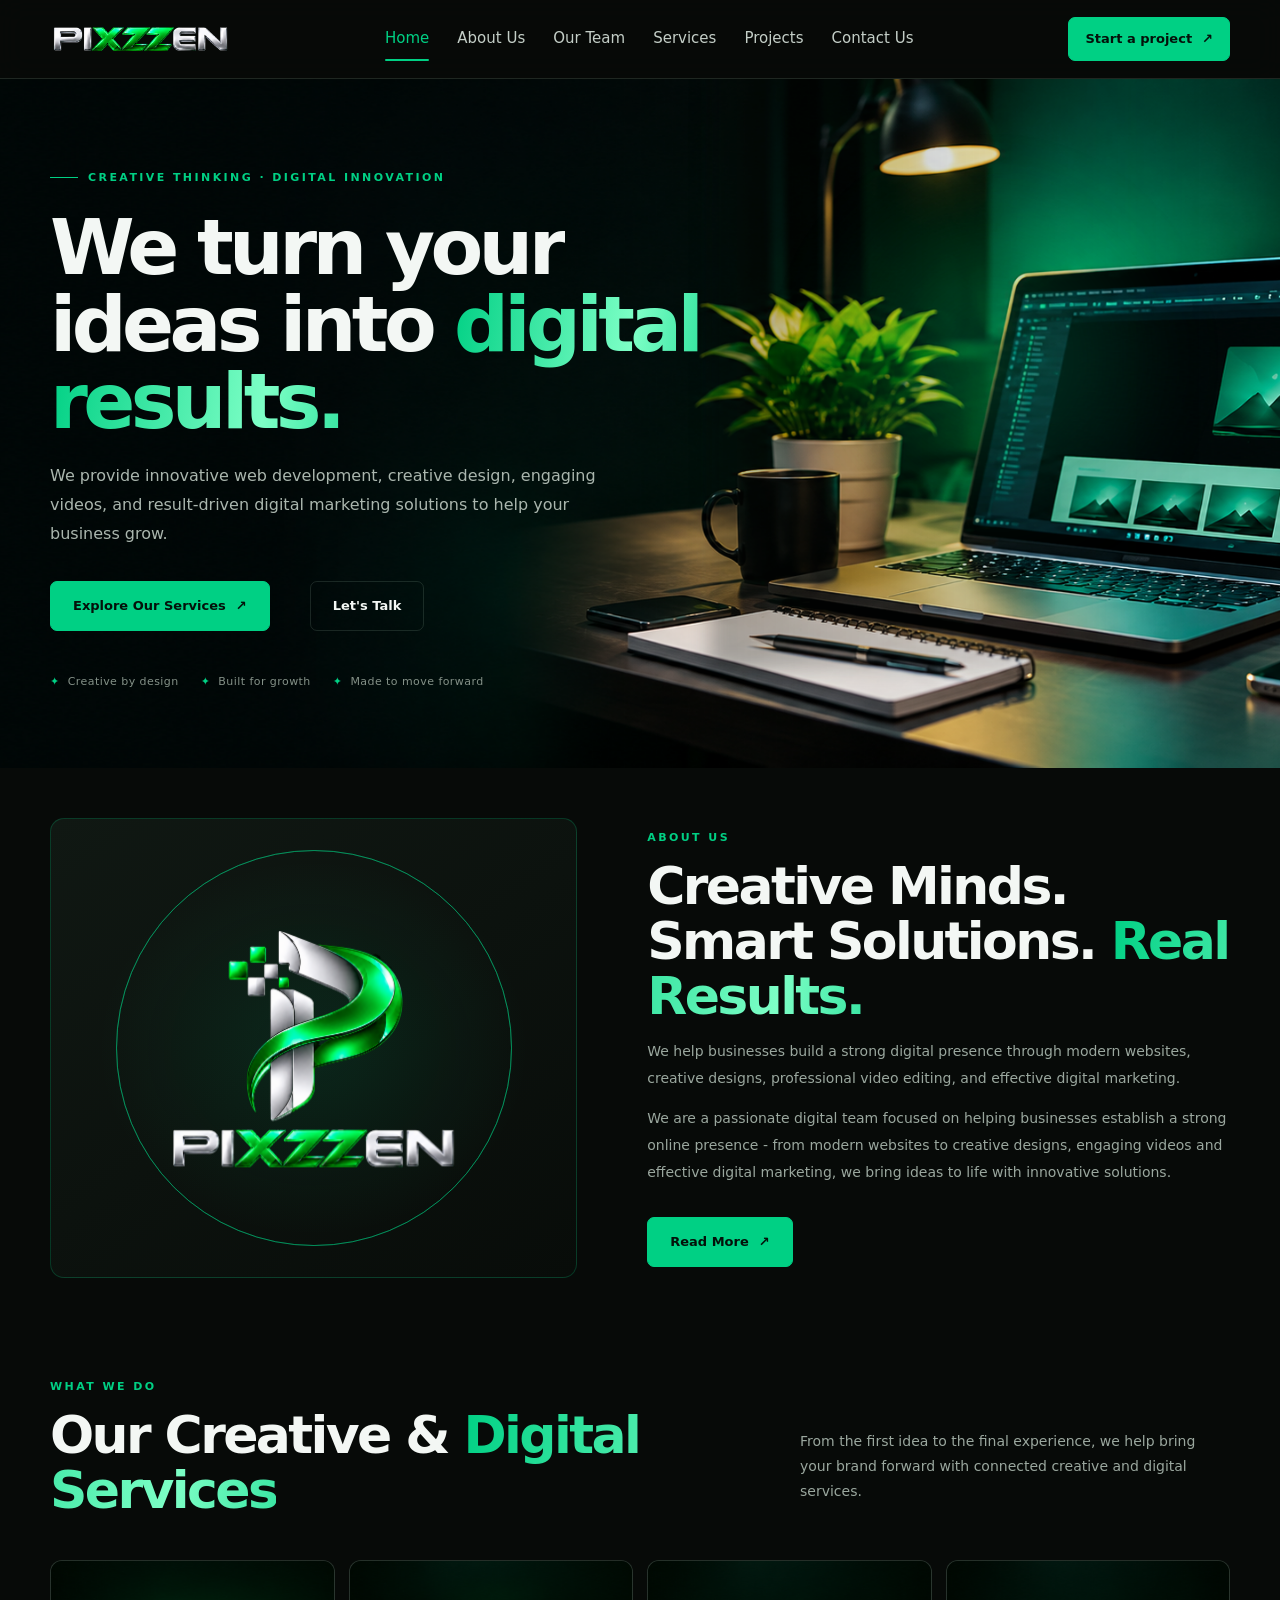
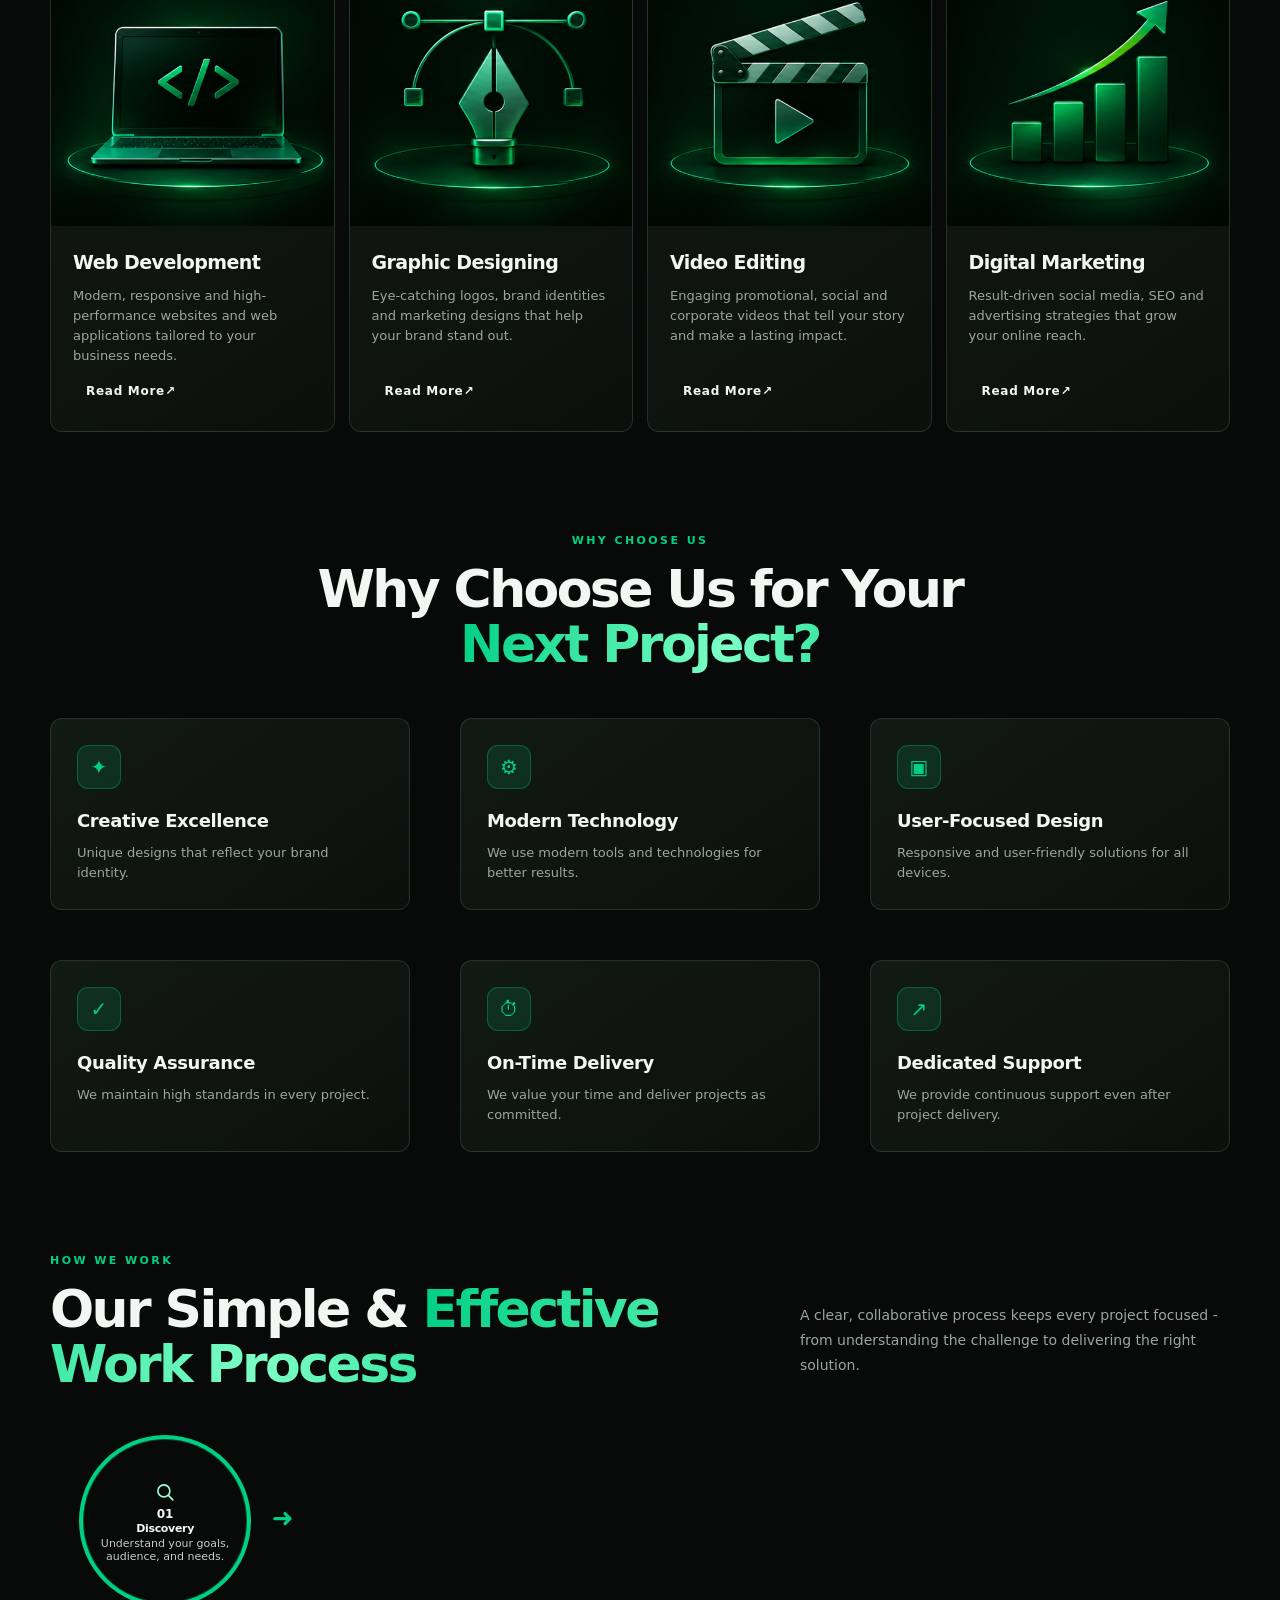
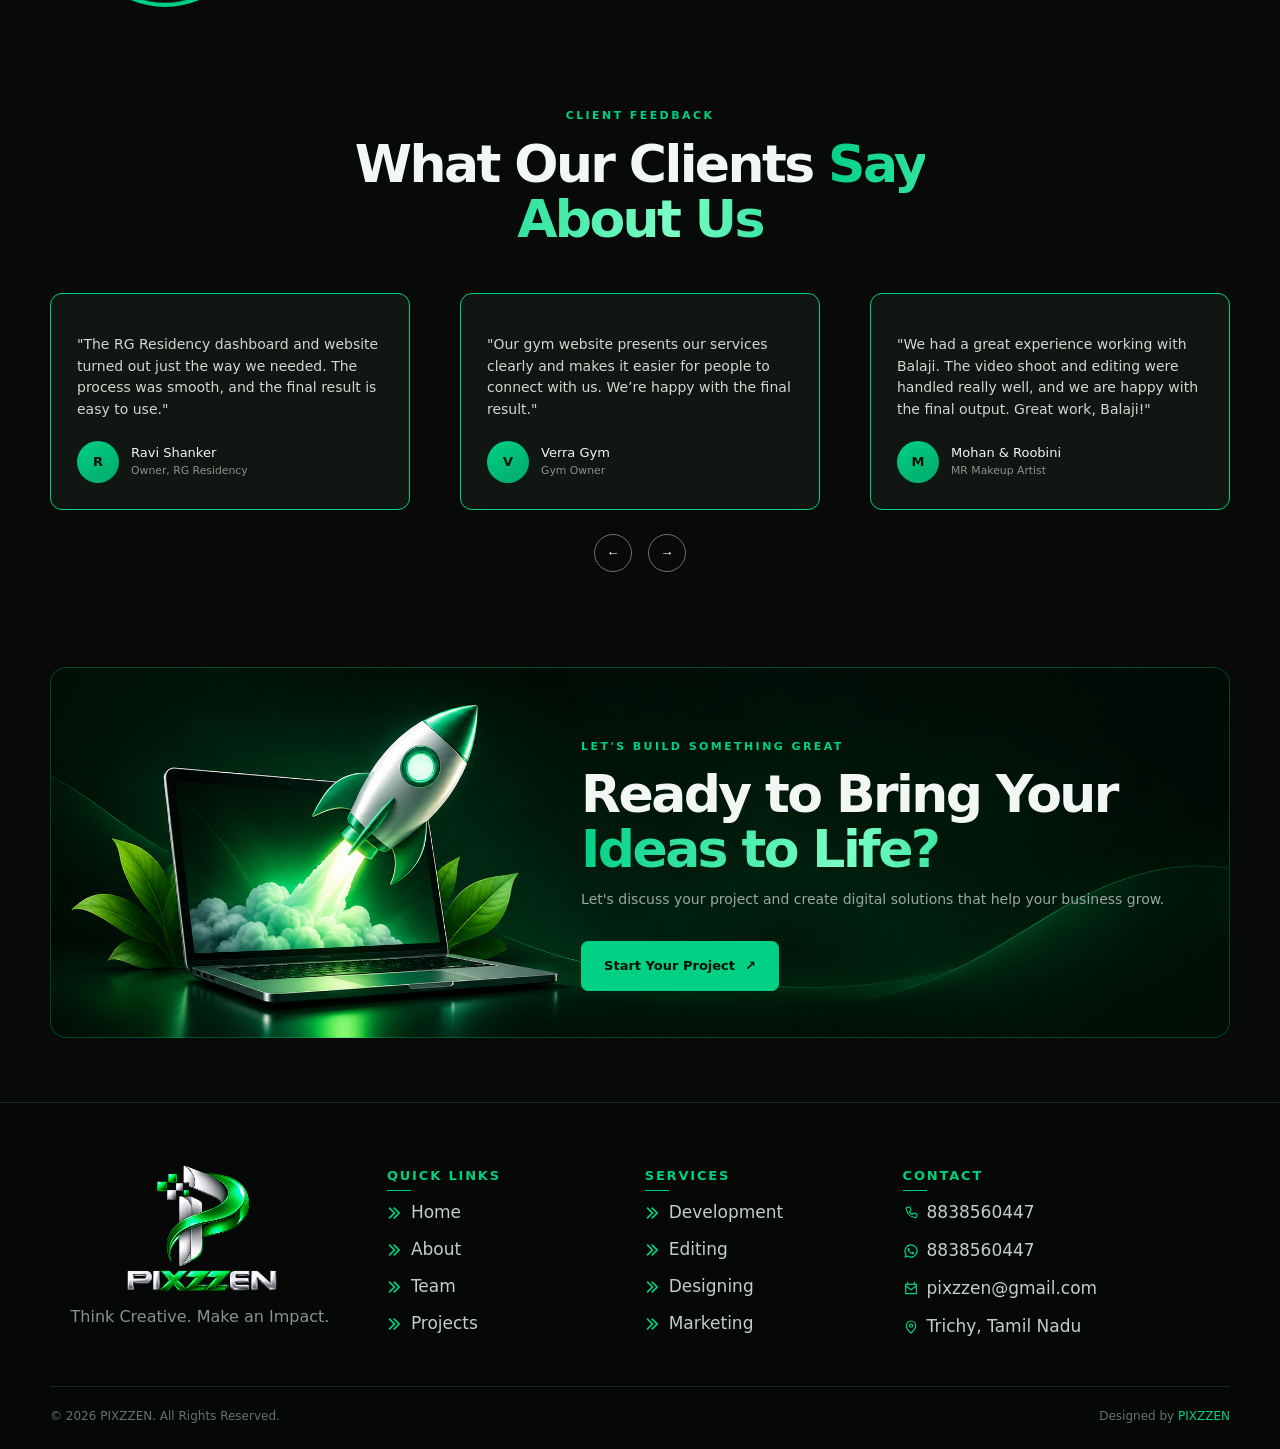
==== commit 7e443ada: "seven commit" ====
--- a/index.html
+++ b/index.html
@@ -4,10 +4,11 @@
 <head>
     <meta charset="UTF-8">
     <meta name="viewport" content="width=device-width, initial-scale=1">
+    <link rel="icon" type="image/png" href="assets/website-images/favicon-pixzzen.png">
     <meta name="theme-color" content="#070a08">
     <meta name="description"
         content="PIXZZEN is a digital agency offering web development, graphic designing, video editing and digital marketing solutions.">
-    <title>PIXZZEN - Premium Digital Agency | Web, Design, Video &amp; Marketing</title>
+    <title>Premium Digital Agency | Development, Design, Editing &amp; Marketing | PIXZZEN</title>
     <link rel="stylesheet" href="css/style.css">
     <link rel="stylesheet" href="css/animation.css">
     <link rel="stylesheet" href="css/responsive.css">
